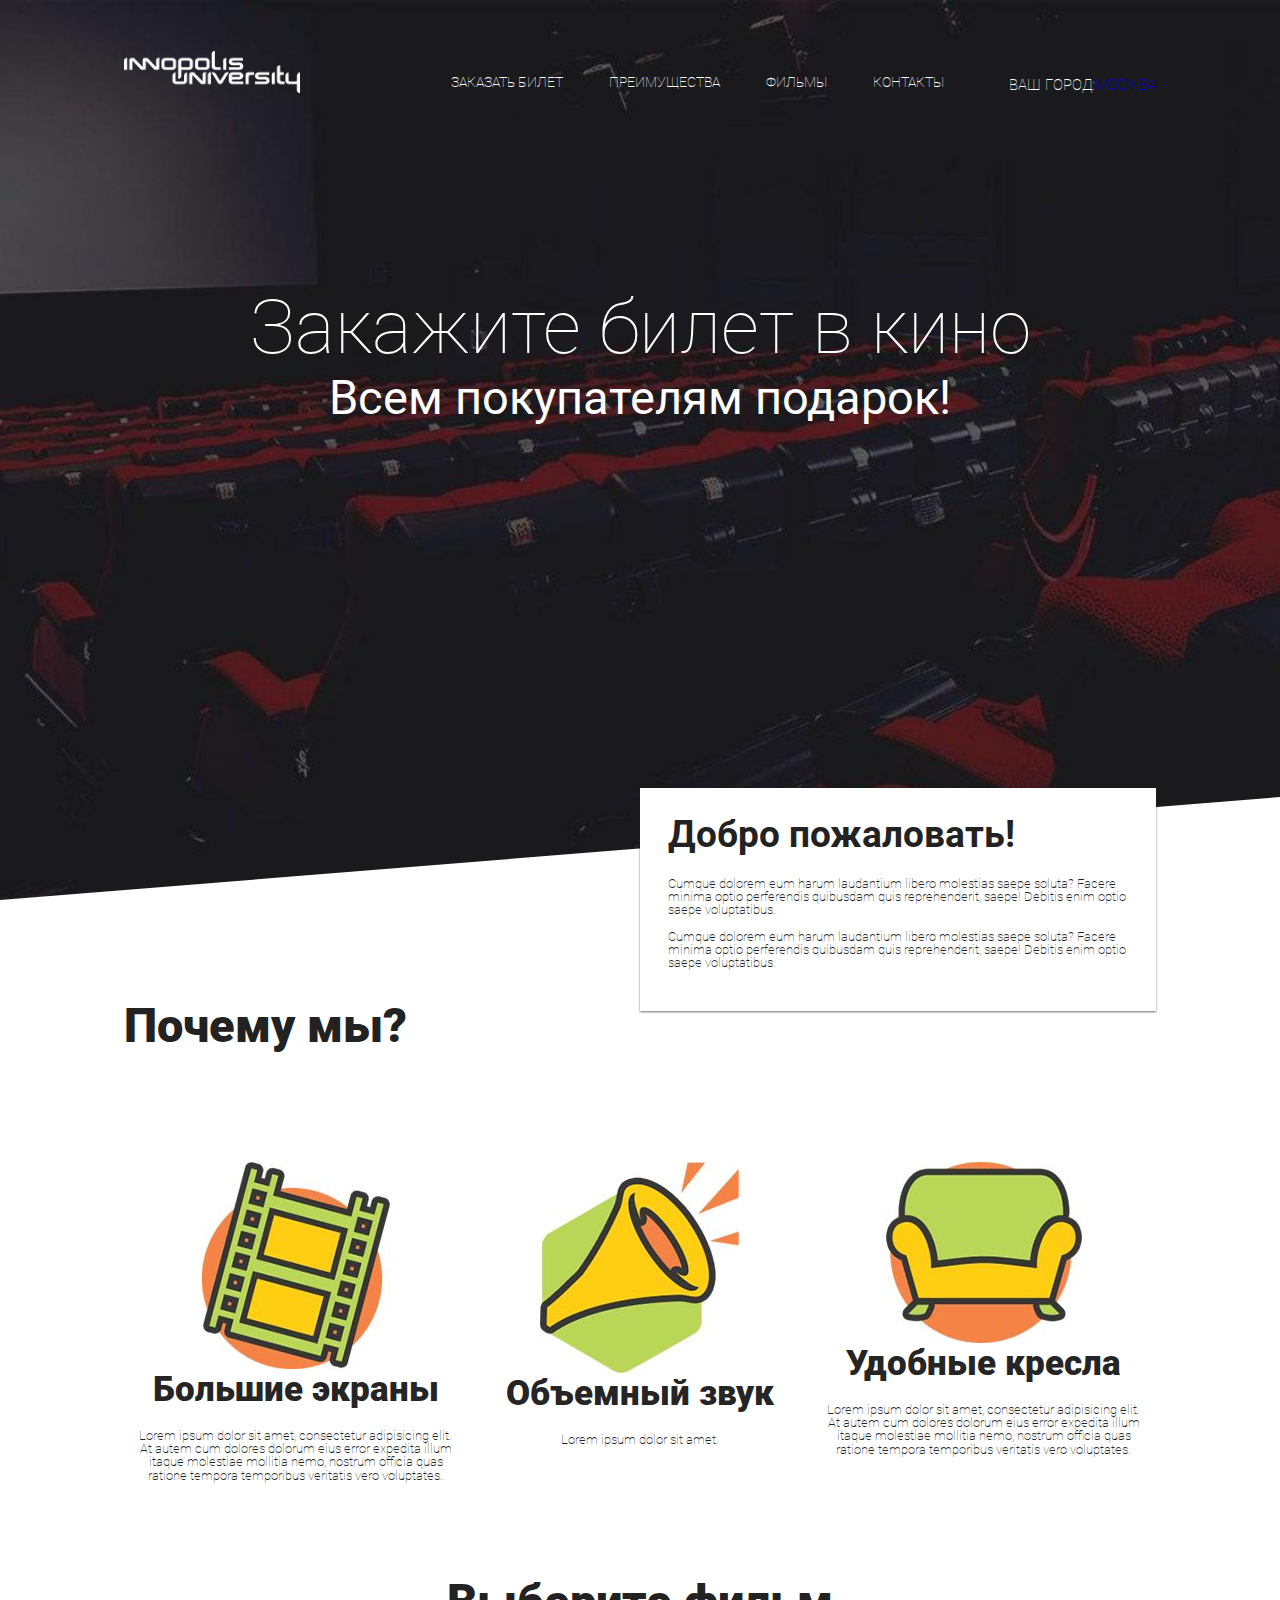
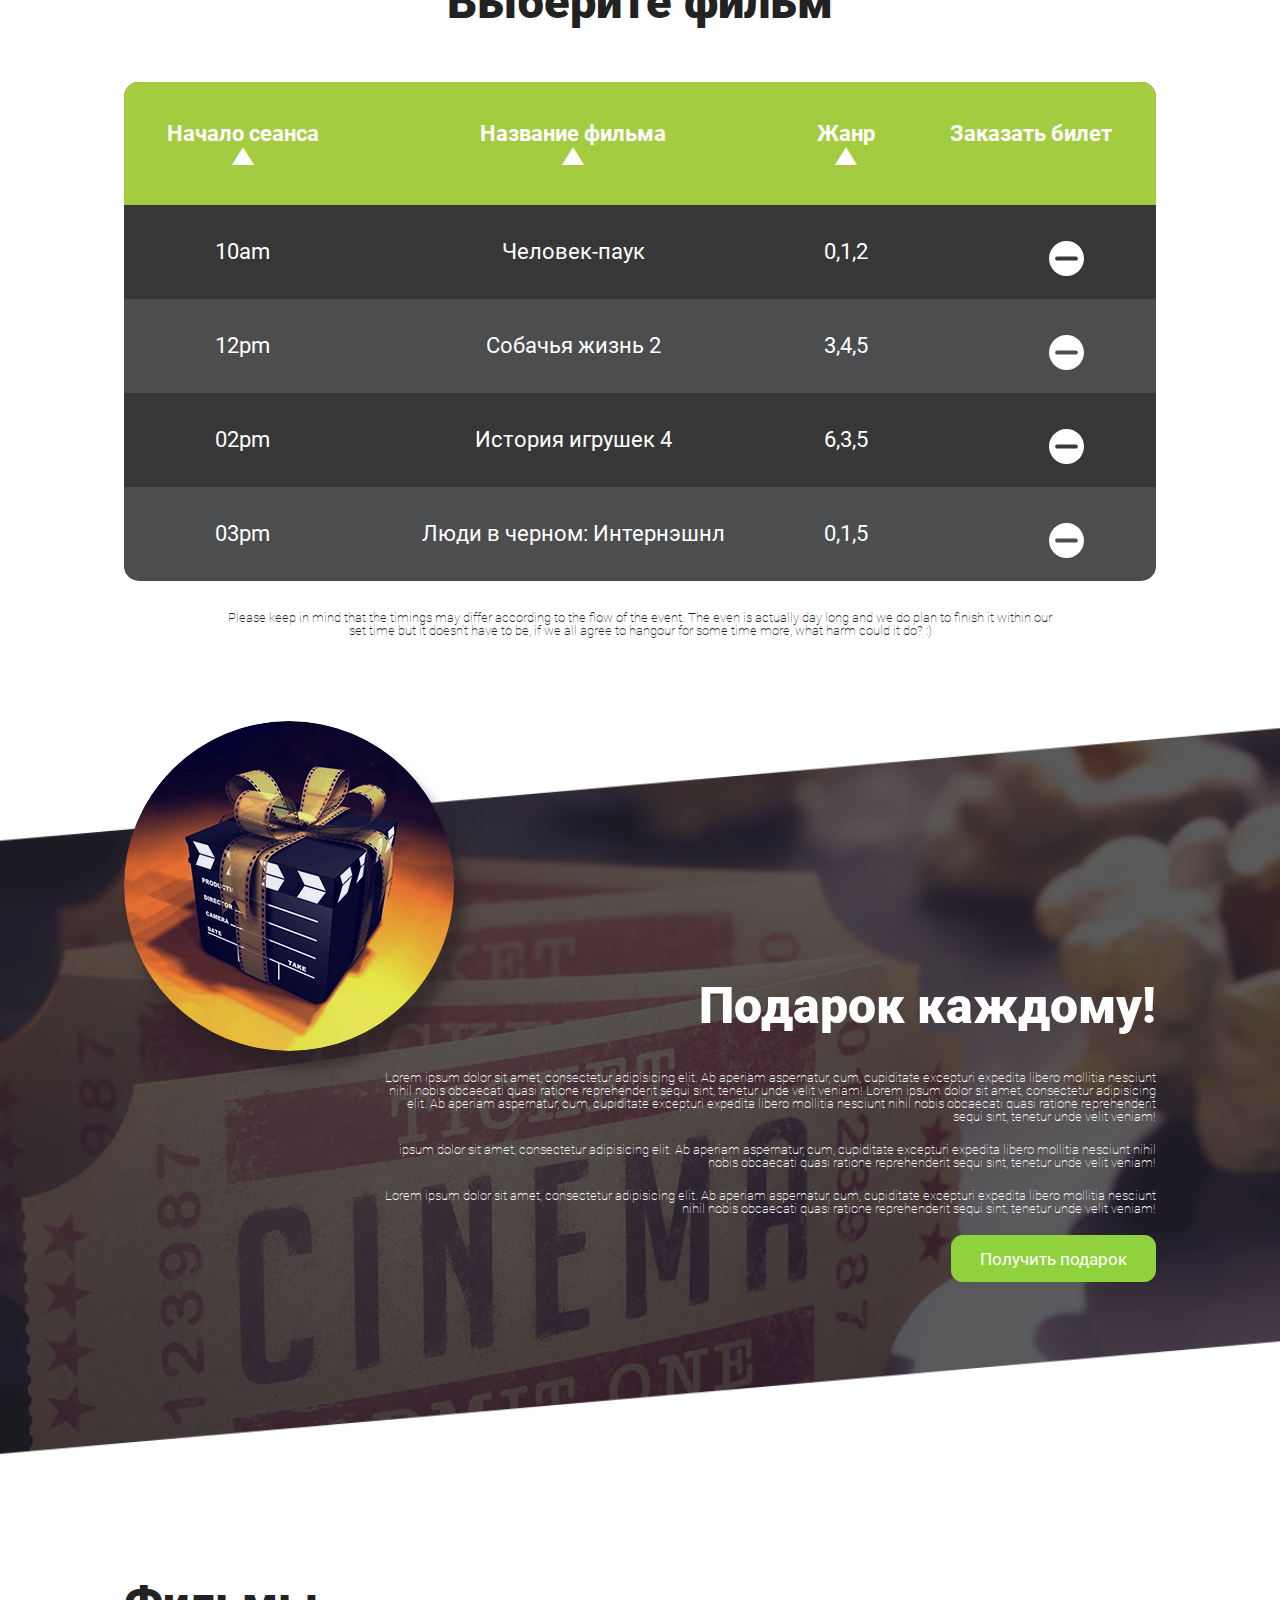
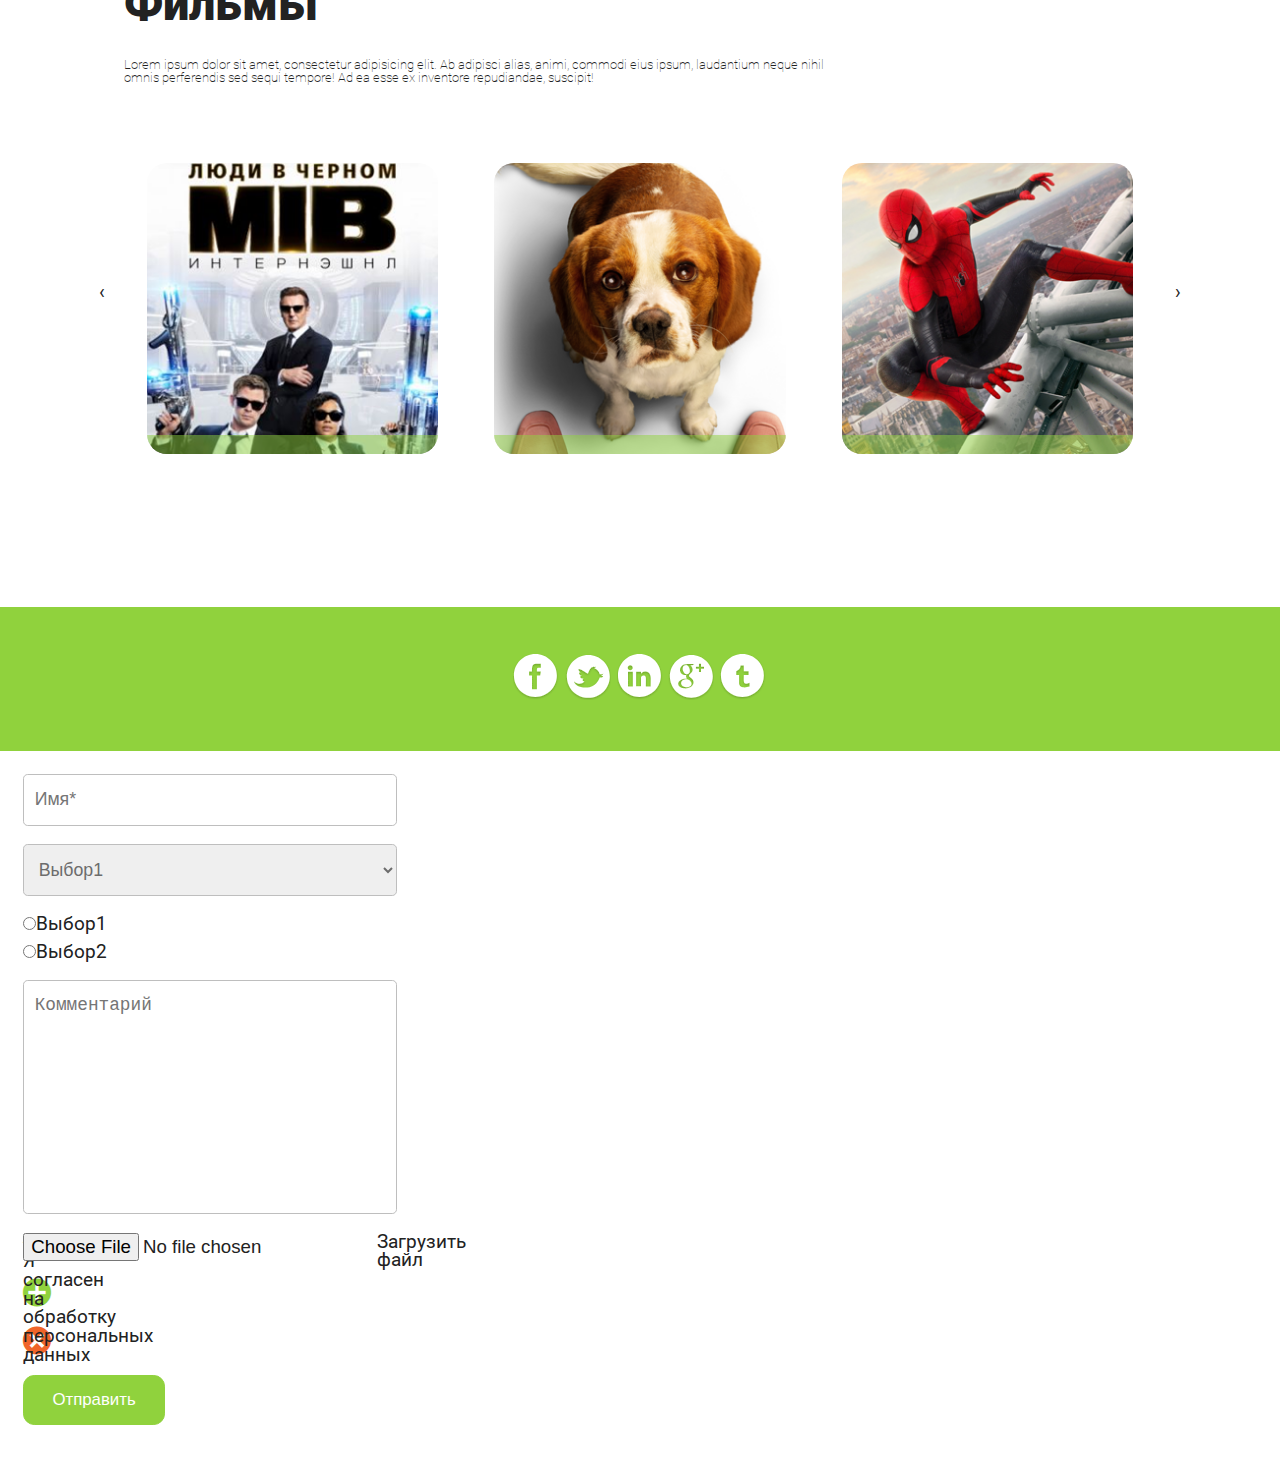
==== index.html @ d8afaeda "верстка 23.09.2020" ====
<!DOCTYPE html>
<html lang="ru">
<head>
    <meta charset="UTF-8">
    <meta name="viewport" content="width=device-width, initial-scale=1.0">
    <meta http-equiv="X-UA-Compatible" content="ie=edge">
    <title>Innopolis cinema</title>
    <link rel="stylesheet" href="css/reset.css">
    <link rel="stylesheet" href="css/main.css">
    <link rel="stylesheet" href="css/icons.css">
    <link rel="stylesheet" href="js/plugins/owl.carousel/css/owl.carousel.min.css">
    <link rel="stylesheet" href="js/plugins/owl.carousel/css/owl.theme.default.min.css">
    <style>
        .owl-carousel .owl-nav.disabled {
            display: block;
        }
     
        .owl-nav button.owl-next{
            position: absolute;
            left: -30px;
            top: 41%;
        }
        .owl-nav button.owl-prev{
            position: absolute;
            right: -30px;
            top: 41%;
        }
    </style>
</head>

<body>    <!-- первый экран-->
<div class="block01">
    <div class="conteiner">
        <header class="block01__header">
            <div class="block01__row">
                    <div class="block01__col1"> 
                        <a href="http://university.innopolis.ru/" target ="_blank"></a> <!-- target ="_blank" открывает гиперссылку в новом окне-->
                        <img src="img/logo.png" alt="cinema innopolis university">        
                    </div>
                    <div class="block01__col2">
                        <nav class="block01__nav text-right">
                            <ul>
                                <li><a href="#">ЗАКАЗАТЬ БИЛЕТ</a></li>
                                <li><a href="#">ПРЕИМУЩЕСТВА </a></li>
                                <li><a href="#">ФИЛЬМЫ</a></li>
                                <li><a href="#">КОНТАКТЫ</a></li>
                            </ul> 
                        </nav>    
                    </div>
                    <div class="block01__col3 text-right">
                     <p class="block01__city">
                      Ваш город:<strong><a href="#">Москва</a></strong>   
                     </p>  
                    </div> 
            </div> 
        </header>     
        <div class="block01_h1__main">
            <h1 class="block01_h1 text-center">Закажите билет в кино</h1>
            <h2 class="block01_h2 text-center">Всем покупателям подарок!</h2>
        </div> 
    </div>
</div> 
<!-- конец первого экрана-->   
<!-- второй экран--> 
<section> 
        <div class="block02">
            <div class="conteiner">
                    <div class="block02__inner">
                    <div class="block02__info">
                    <p class="block02__text1"> Добро пожаловать!</p>
                    <p class="simple-text block02__text2">Cumque dolorem eum harum laudantium libero molestias saepe soluta? Facere minima optio perferendis quibusdam quis reprehenderit, saepe! Debitis enim optio saepe voluptatibus. </p>
                    <p class="simple-text block02__text2">Cumque dolorem eum harum laudantium libero molestias saepe soluta? Facere minima optio perferendis quibusdam quis reprehenderit, saepe! Debitis enim optio saepe voluptatibus. </p>
                    </div>
                </div>
            </div>
        </div>
</section>
<!-- третий экран-->
<section>
    <div class="conteiner">
        <h2 class="header block02__header">
        Почему мы?     
        </h2>
        <div class="block02__pluses text-center">
            <div class="block02__plus">
                    <div class="block02__image-wrap">
                        <img src="img/b2_icon_1.jpg" alt="icon_1">
                    </div>
                    <p class="block02__text3">
                    Большие экраны 
                    </p>
                    <p class="simple-text"> 
                    Lorem ipsum dolor sit amet, consectetur adipisicing elit. At autem cum dolores dolorum eius error expedita illum itaque molestiae mollitia nemo, nostrum officia quas ratione tempora temporibus veritatis vero voluptates.
                    </p> 
                </div>
                <div class="block02__plus">
                    <div class="block02__image-wrap">
                        <img src="img/b2_icon_2.jpg" alt="icon_2">     
                    </div>
                    <p class="block02__text3">
                        Объемный звук
                    </p>
                    <p class="simple-text"> 
                        Lorem ipsum dolor sit amet.
                    </p>
                </div>
                <div class="block02__plus">
                    <div class="block02__image-wrap">
                        <img src="img/b2_icon_3.jpg" alt="icon_3">     
                    </div>
                    <p class="block02__text3">
                        Удобные кресла
                    </p>
                    <p class="simple-text"> 
                        Lorem ipsum dolor sit amet, consectetur adipisicing elit. At autem cum dolores dolorum eius error expedita illum itaque molestiae mollitia nemo, nostrum officia quas ratione tempora temporibus veritatis vero voluptates.
                    </p>
                </div>
   </div>
   <div class="clear"></div>  
</div>
</section> 
<!-- конец второго экрана-->
<!-- начало экрана с таблицей-->
<section>
<div class="block03">
    <div class="conteiner">
        <div class="movie-list"> 
        <h2 class="header block03__header text-center">Выберите фильм</h2>
            <table class="block03__table">
            <thead>
                <tr> <!-- строка-->
                    <th><a href="#"> <!-- ячейка-->Начало сеанса <i class="icon icon-up"></i></a></th>
                    <th><a href="#">Название фильма <i class="icon icon-up"></i></a></th>
                    <th><a href="#">Жанр<i class="icon icon-up"></i></a></th>
                    <th><a href="#"> Заказать билет</a></th>
                </tr>
            </thead>    
    <tbody>
                <tr>
                    <td id="film_start_1"></td>
                    <td id="film_staff_1"></td>
                    <td id="film_genre_1"></td>
                    <td><label><input type="checkbox" class="clock03__checkbox1"><span></span></label> 
                    </td>
                </tr>
                <tr>
                    <td id="film_start_2"></td>
                    <td id="film_staff_2"></td>
                    <td id="film_genre_2"></td>
                    <td><label><input type="checkbox" class="clock03__checkbox2"><span></span></label>
                </tr>
                <tr>
                    <td id="film_start_3"></td>
                    <td id="film_staff_3"></td>
                    <td id="film_genre_3"></td>
                    <td><label><input type="checkbox" class="clock03__checkbox3"><span></span></label>
                </tr>
                <tr>
                    <td id="film_start_4"></td>
                    <td id="film_staff_4"></td>
                    <td id="film_genre_4"></td>
                    <td><label><input type="checkbox" class="clock03__checkbox4"><span></span></label>
                </tr>
                </tbody>
            </table>
        </div>
    </div>
    <div>
        <p class="simple-text text-center block03__text">
            Please keep in mind that the timings may differ according to the flow of the event. The even is actually day long and we do plan to finish it within our set time but it doesn’t have to be, if we all agree to hangour for some time more, what harm could it do? :)
        </p>
    </div>
</div>
</section>

<section>
    <div class="block04">
        <div class="conteiner">
            <div class="block04__inner">
                <div class="block04__logo">
                    <img src="img/logo_2.png" alt="">
                </div>
                <div class="block04__text-wrap text-right">
                    <h3>Подарок каждому!</h3>     
                    <p class="simple-text block04__text1"> Lorem ipsum dolor sit amet, consectetur adipisicing elit. Ab aperiam aspernatur, cum, cupiditate excepturi expedita libero mollitia nesciunt nihil nobis obcaecati quasi ratione reprehenderit sequi sint, tenetur unde velit veniam! Lorem ipsum dolor sit amet, consectetur adipisicing elit. Ab aperiam aspernatur, cum, cupiditate excepturi expedita libero mollitia nesciunt nihil nobis obcaecati quasi ratione reprehenderit sequi sint, tenetur unde velit veniam!</p>
                    <p class="simple-text block04__text1"> ipsum dolor sit amet, consectetur adipisicing elit. Ab aperiam aspernatur, cum, cupiditate excepturi expedita libero mollitia nesciunt nihil nobis obcaecati quasi ratione reprehenderit sequi sint, tenetur unde velit veniam!</p>
                    <P class="simple-text block04__text1">Lorem ipsum dolor sit amet, consectetur adipisicing elit. Ab aperiam aspernatur, cum, cupiditate excepturi expedita libero mollitia nesciunt nihil nobis obcaecati quasi ratione reprehenderit sequi sint, tenetur unde velit veniam!</P>
                    <p id="popup-open" class="button_1">
                    <a href="#">Получить подарок</a>
                    </p>
                </div>
            </div>
        </div>
    </div>
</section>


<section>
    <div class="block05">
        <div class="conteiner">
            <p class="header block05__header">Фильмы</p>
            <p class="simple-text block05__text1">
                Lorem ipsum dolor sit amet, consectetur adipisicing elit. Ab adipisci alias, animi, commodi eius ipsum, laudantium neque nihil omnis perferendis sed sequi tempore! Ad ea esse ex inventore repudiandae, suscipit!
            </p>
            <div class="block05__inner owl-carousel owl-theme">
                
                    <div class="block05__movie1 item">
                        <div class="block05__relative">
                            <div class="block05__bg">
                                <img src="/img/spiderman.png" alt="">
                            </div>
                            <div class="block05__descr">
                                <div class="block05__text2">Человек-паук</div>
                                <div class=block05__sep></div>
                                <div class="block05__text3">Lorem ipsum dolor sit amet, consectetur</div>
                                <div class="block05__linls">
                                    <a href="#" target="_blank">
                                        <i class="icon icon-twitter" title="twitter"></i>
                                    </a>
                                    <a href="#" target="_blank">
                                        <i class="icon icon-facebook" title="facebook"></i>
                                    </a>
                            </div>
                           </div>
                        </div>
                    </div>
                    <div class="block05__movie1 item">
                        <div class="block05__relative">
                            <div class="block05__bg">
                                <img src="/img/mov2.png" alt="">
                            </div>
                            <div class="block05__descr">
                                <div class="block05__text2">Фильм 2</div>
                                <div class=block05__sep></div>
                                <div class="block05__text3">Lorem ipsum dolor sit amet, consectetur</div>
                                <div class="block05__linls">
                                    <a href="#" target="_blank">
                                        <i class="icon icon-twitter" title="twitter"></i>
                                    </a>
                                    <a href="#" target="_blank">
                                        <i class="icon icon-facebook" title="facebook"></i>
                                    </a>
                            </div>
                            </div>
                        </div>
                    </div>
                    <div class="block05__movie1 item">
                        <div class="block05__relative">
                            <div class="block05__bg">
                                <img src="/img/mov3.png" alt="">
                            </div>
                            <div class="block05__descr">
                                <div class="block05__text2">Фильм 3</div>
                                <div class=block05__sep></div>
                                <div class="block05__text3">Lorem ipsum dolor sit amet, consectetur</div>
                                <div class="block05__linls">
                                    <a href="#" target="_blank">
                                        <i class="icon icon-twitter" title="twitter"></i>
                                    </a>
                                    <a href="#" target="_blank">
                                        <i class="icon icon-facebook" title="facebook"></i>
                                    </a>
                                </div>
                            </div>
                        </div>
                    </div>
            </div>
        </div>
    </div>
</section>

<section>
    <div class="block06">
<img src="https://via.placeholder.com/1920x450?text=Map-1920x450" alt>
    </div>
</section>

    <footer class="block07">
        <div class="container">
<div class="block07__inner text-center">
    <a href="#" target="_blank">
        <svg xmlns="http://www.w3.org/2000/svg" xmlns:xlink="http://www.w3.org/1999/xlink" viewBox="0 0 49 49">
            <defs>
                <filter filterUnits="userSpaceOnUse" id="Filter_0" x="0px" y="0px" width="48px" height="48px">
                    <feOffset in="SourceAlpha" dx="0" dy="1"/>
                    <feGaussianBlur result="blurOut" stdDeviation="1"/>
                    <feFlood flood-color="rgb(0, 0, 0)" result="floodOut"/>
                    <feComposite operator="atop" in="floodOut" in2="blurOut"/>
                    <feComponentTransfer>
                        <feFuncA type="linear" slope="0.25"/>
                    </feComponentTransfer>
                    <feMerge>
                        <feMergeNode/>
                        <feMergeNode in="SourceGraphic"/>
                    </feMerge>
                </filter>

            </defs>
            <g filter="url(#Filter_0)">
                <path fill-rule="evenodd" fill="rgb(255, 255, 255)"
                      d="M23.500,45.000 C11.073,45.000 1.000,34.926 1.000,22.500 C1.000,10.074 11.073,-0.000 23.500,-0.000 C35.926,-0.000 46.000,10.074 46.000,22.500 C46.000,34.926 35.926,45.000 23.500,45.000 ZM24.044,10.170 C18.962,10.170 20.120,16.199 19.951,18.397 C19.951,18.414 16.844,18.397 16.844,18.397 L16.844,22.488 L19.942,22.488 L19.942,36.884 L25.089,36.884 L25.078,22.488 L28.526,22.488 L29.202,18.375 L25.089,18.420 C25.089,15.500 24.863,14.312 26.570,14.312 C26.723,14.312 29.219,14.307 29.219,14.307 L29.224,10.170 L24.044,10.170 Z"/>
            </g>
        </svg>
    </a>
    <a href="#" target="_blank">
        <svg xmlns="http://www.w3.org/2000/svg" xmlns:xlink="http://www.w3.org/1999/xlink" viewBox="0 0 49 49">
            <defs>
                <filter filterUnits="userSpaceOnUse" id="Filter_1" x="0px" y="0px" width="49px" height="49px">
                    <feOffset in="SourceAlpha" dx="0" dy="1"/>
                    <feGaussianBlur result="blurOut" stdDeviation="1"/>
                    <feFlood flood-color="rgb(0, 0, 0)" result="floodOut"/>
                    <feComposite operator="atop" in="floodOut" in2="blurOut"/>
                    <feComponentTransfer>
                        <feFuncA type="linear" slope="0.25"/>
                    </feComponentTransfer>
                    <feMerge>
                        <feMergeNode/>
                        <feMergeNode in="SourceGraphic"/>
                    </feMerge>
                </filter>

            </defs>
            <g filter="url(#Filter_0)">
                <path fill-rule="evenodd" fill="rgb(255, 255, 255)"
                      d="M24.475,45.975 C12.049,45.975 1.975,35.901 1.975,23.475 C1.975,11.048 12.049,0.975 24.475,0.975 C36.901,0.975 46.975,11.048 46.975,23.475 C46.975,35.901 36.901,45.975 24.475,45.975 ZM36.437,21.250 C34.699,15.199 30.523,15.199 30.523,15.199 C30.523,15.199 32.296,14.194 32.244,13.580 C31.699,13.188 30.605,13.972 30.513,13.972 C30.789,13.778 30.625,13.226 30.267,13.018 C29.739,13.069 29.279,14.041 29.279,14.041 C29.279,14.041 29.020,13.563 28.785,13.563 C25.990,14.330 24.021,20.781 24.030,20.790 C14.903,14.629 14.298,15.813 14.298,15.830 C13.582,17.432 16.360,19.460 16.360,19.460 L15.566,19.484 C15.566,19.484 14.399,19.445 14.654,20.280 C14.914,21.344 16.298,22.448 16.309,22.460 C16.991,22.784 17.843,22.477 17.843,22.477 C17.843,22.477 16.940,22.948 16.368,23.306 C15.426,23.914 16.103,24.454 16.205,24.556 C17.432,25.868 19.360,25.783 19.360,25.783 C19.360,25.783 18.464,26.857 18.457,27.266 C18.457,27.931 19.053,28.340 19.104,28.391 C19.637,28.756 20.427,28.800 20.434,28.800 C15.495,34.032 9.543,28.769 9.543,28.749 C10.208,32.583 15.849,36.282 25.768,34.850 C33.812,33.572 36.386,24.761 36.386,24.761 C36.386,24.761 39.709,24.948 40.084,22.971 C39.045,23.159 37.545,22.852 37.545,22.852 C37.545,22.852 40.101,21.744 40.221,20.415 C38.721,21.573 36.488,21.250 36.437,21.250 Z"/>
            </g>
        </svg>
    </a>
    <a href="#" target="_blank">
        <svg xmlns="http://www.w3.org/2000/svg" xmlns:xlink="http://www.w3.org/1999/xlink" viewBox="0 0 49 49">
            <defs>
                <filter filterUnits="userSpaceOnUse" id="Filter_2" x="0px" y="0px" width="49px" height="49px">
                    <feOffset in="SourceAlpha" dx="0" dy="1"/>
                    <feGaussianBlur result="blurOut" stdDeviation="1"/>
                    <feFlood flood-color="rgb(0, 0, 0)" result="floodOut"/>
                    <feComposite operator="atop" in="floodOut" in2="blurOut"/>
                    <feComponentTransfer>
                        <feFuncA type="linear" slope="0.25"/>
                    </feComponentTransfer>
                    <feMerge>
                        <feMergeNode/>
                        <feMergeNode in="SourceGraphic"/>
                    </feMerge>
                </filter>

            </defs>
            <g filter="url(#Filter_0)">
                <path fill-rule="evenodd" fill="rgb(255, 255, 255)"
                      d="M23.535,45.071 C11.109,45.071 1.035,34.997 1.035,22.571 C1.035,10.145 11.109,0.071 23.535,0.071 C35.962,0.071 46.035,10.145 46.035,22.571 C46.035,34.997 35.962,45.071 23.535,45.071 ZM13.873,11.722 C12.424,11.722 11.250,12.896 11.250,14.345 C11.250,15.794 12.424,16.969 13.873,16.969 C15.322,16.969 16.496,15.794 16.496,14.345 C16.496,12.896 15.322,11.722 13.873,11.722 ZM16.653,18.624 L11.562,18.624 L11.562,33.990 L16.653,33.990 L16.653,18.624 ZM29.734,18.249 C26.611,18.281 25.666,20.076 25.182,20.810 L25.182,18.530 L20.026,18.530 L20.026,33.927 L25.179,33.927 L25.179,25.745 C25.179,25.745 24.810,22.590 27.958,22.590 C30.292,22.590 30.332,25.110 30.308,25.452 C30.306,25.291 30.304,25.271 30.301,25.464 C30.301,25.508 30.305,25.499 30.308,25.452 C30.319,26.501 30.301,33.959 30.301,33.959 L35.360,33.974 C35.360,33.974 35.423,25.948 35.423,25.916 C35.423,24.464 35.449,18.249 29.734,18.249 Z"/>
            </g>
        </svg>
    </a>
    <a href="#" target="_blank">
        <svg xmlns="http://www.w3.org/2000/svg" xmlns:xlink="http://www.w3.org/1999/xlink" viewBox="0 0 49 49">
            <defs>
                <filter filterUnits="userSpaceOnUse" id="Filter_3" x="0px" y="0px" width="49px" height="49px">
                    <feOffset in="SourceAlpha" dx="0" dy="1"/>
                    <feGaussianBlur result="blurOut" stdDeviation="1"/>
                    <feFlood flood-color="rgb(0, 0, 0)" result="floodOut"/>
                    <feComposite operator="atop" in="floodOut" in2="blurOut"/>
                    <feComponentTransfer>
                        <feFuncA type="linear" slope="0.25"/>
                    </feComponentTransfer>
                    <feMerge>
                        <feMergeNode/>
                        <feMergeNode in="SourceGraphic"/>
                    </feMerge>
                </filter>

            </defs>
            <g filter="url(#Filter_0)">
                <path fill-rule="evenodd" fill="rgb(255, 255, 255)"
                      d="M24.475,45.950 C12.049,45.950 1.975,35.876 1.975,23.450 C1.975,11.023 12.049,0.950 24.475,0.950 C36.901,0.950 46.975,11.023 46.975,23.450 C46.975,35.876 36.901,45.950 24.475,45.950 ZM20.724,10.471 C17.281,10.471 15.706,11.388 14.660,12.283 C13.748,13.194 12.533,14.555 12.567,16.800 C12.567,18.741 14.001,22.105 18.103,22.122 C18.373,22.105 18.536,22.116 19.177,22.066 C18.958,22.571 18.862,22.887 18.845,23.359 C18.845,24.220 19.155,24.822 19.847,25.632 C17.872,25.835 15.343,25.941 13.433,27.207 C10.339,29.098 10.665,31.365 10.665,31.331 C10.902,36.310 18.108,36.208 18.086,36.174 C23.869,36.118 26.789,32.936 26.789,29.750 C26.789,28.035 26.104,26.452 24.160,25.048 C23.307,24.272 22.059,23.816 22.064,22.686 C22.064,20.626 25.855,20.183 25.855,16.198 C25.722,13.158 23.672,11.848 23.410,11.679 C23.465,11.679 25.511,11.680 25.511,11.680 L27.683,10.471 C27.683,10.471 20.758,10.471 20.724,10.471 ZM37.758,13.478 L34.586,13.478 L34.586,10.305 L32.470,10.305 L32.470,13.478 L29.297,13.478 L29.297,15.593 L32.470,15.593 L32.470,18.766 L34.586,18.766 L34.586,15.593 L37.758,15.593 L37.758,13.478 ZM19.438,21.209 C16.552,21.049 15.606,16.770 15.606,16.770 C15.606,16.770 14.484,11.716 18.530,11.671 C21.689,11.330 22.771,16.188 22.771,16.188 C22.771,16.188 23.916,21.209 19.438,21.209 ZM24.707,31.123 C24.623,31.258 25.095,34.560 19.694,34.762 C13.889,34.661 13.765,30.982 13.765,30.644 C13.741,26.809 18.910,26.618 20.240,26.577 C21.388,26.723 24.667,28.627 24.707,31.123 Z"/>
            </g>
        </svg>
    </a>
    <a href="#" target="_blank">
        <svg xmlns="http://www.w3.org/2000/svg" xmlns:xlink="http://www.w3.org/1999/xlink" viewBox="0 0 49 49">
            <defs>
                <filter filterUnits="userSpaceOnUse" id="Filter_4" x="0px" y="0px" width="48px" height="48px">
                    <feOffset in="SourceAlpha" dx="0" dy="1"/>
                    <feGaussianBlur result="blurOut" stdDeviation="1"/>
                    <feFlood flood-color="rgb(0, 0, 0)" result="floodOut"/>
                    <feComposite operator="atop" in="floodOut" in2="blurOut"/>
                    <feComponentTransfer>
                        <feFuncA type="linear" slope="0.25"/>
                    </feComponentTransfer>
                    <feMerge>
                        <feMergeNode/>
                        <feMergeNode in="SourceGraphic"/>
                    </feMerge>
                </filter>

            </defs>
            <g filter="url(#Filter_0)">
                <path fill-rule="evenodd" fill="rgb(255, 255, 255)"
                      d="M23.499,45.000 C11.073,45.000 0.999,34.926 0.999,22.499 C0.999,10.073 11.073,-0.001 23.499,-0.001 C35.925,-0.001 45.999,10.073 45.999,22.499 C45.999,34.926 35.925,45.000 23.499,45.000 ZM30.994,30.137 C27.117,31.923 24.988,31.313 24.988,28.260 C24.988,26.670 24.992,21.993 24.992,21.993 L30.000,21.993 L30.000,17.982 L24.987,17.984 L24.987,11.959 C24.987,11.959 22.697,11.958 21.588,11.958 C21.402,14.736 20.468,16.308 17.014,18.005 C17.014,19.134 17.011,21.970 17.011,21.970 L20.000,21.970 C20.000,21.970 20.000,29.655 20.000,30.989 C20.000,33.630 22.408,34.655 24.119,34.905 C26.237,35.214 28.874,34.829 30.994,34.132 C30.994,32.886 30.994,31.757 30.994,30.137 Z"/>
            </g>
        </svg>
    </a>
</div>
</div>

    </footer>

<div id="popup" class="popup hidden">
        <form action="" class="order-form">
            <div id="popup-close" class="close"><i class="icon icon-cross_1" title="cross"><img
                        src="img/close_delete_remove_cross_icon_149504.png" alt="" srcset=""></div>
            <div>
                <div>
                    <div class="popup__input_wrap">
                        <input type="text" name="firstname" class="popup_input" id="name" placeholder="Имя*"><br>
                        <div class="popup-error-message"></div>
                    </div>
                </div>
                <div class="popup__input_wrap">
                    <input type="email" name="email" placeholder="Email*" class="popup_input" id="email">
                    <br>
                    <div class="popup-error-message"></div>
                </div>

                <div class="popup__input_wrap">
                    <p class="popup_input_text"><input type="checkbox" id="checkbox_1">Я согласен на обработку персональных данных</p>
                </div>
                <div class="popup__input_wrap">
                    <p><input type="submit" value="Отправить" id="submit"></p>
                </div>
            </div>
        </form>
    </div>
<!--формы -->
    <div class="modal">
        <form action="" id="form">
            <div class="modal__form">
                <div class="input-wrap">
                    <input type="text" placeholder="Имя*" id="name" name="name" class="input-text">
                </div>
                <div class="input-wrap">
                    <select name="" id="select" class="input-text input-select">
                        <option value="1">Выбор1</option>
                        <option value="2">Выбор2</option>
                        <option value="3">Выбор3</option>
                    </select>
                </div>
                <div class="input-wrap">
                    <div class="radio-wrap">
                        <input type="radio" id="radio1" placeholder="Имя*" required name="radio1" class="input-radio">
                        <label for="radio1"><span></span>Выбор1</label>
                    </div>
                    <div class="radio-wrap">
                        <input type="radio" id="radio2" placeholder="Имя*" required name="radio1" class="input-radio">
                        <label for="radio2"><span></span>Выбор2</label>
                    </div>
                </div>
                <div class="input-wrap">
                    <textarea placeholder="Комментарий" name="" class="input-text input-textarea"></textarea>
                </div>
                <div class="input-wrap">
                    <input type="checkbox" id="checkbox1" placeholder="Имя*" required name="checkbox1" class="input-checkbox">
                    <label for="checkbox1"><i class="icon icon-check" title="check"></i> Я согласен на обработку персональных данных</label>
                </div>
                <div class="input-wrap">
                    <div class="input-file-wrap">
                        <input type="file" id="file1" class="input-file">
                        <label for="file1">Загрузить файл</label>
                    </div>
                </div>
                <div class="input-wrap">
                    <a href="#" class="input-plus"><i class="icon icon-add-alt" title="add-alt"></i></a>
                </div>
                <div class="input-wrap">
                    <a href="#" class="input-minus"><i class="icon icon-cross-alt" title="cross-alt"></i></a>
                </div>
                <div class="input-wrap">
                    <button class="button1" type="submit" id="submit">Отправить</button>
                </div>
            </div>
        </form>
    </div>
</body>
        <script src="js/jquerry.js"></script>
        <script src="js/plugins/owl.carousel/js/owl.carousel.min.js"></script>
        <script src="js/custom.js"></script>
        <script src="js/button.js"></script>
        <!-- <script src="js/films.js"></script> -->
</html>
---- css/main.css ----
*{
    box-sizing: border-box;
}
body {font-family: 'Roboto', sans-serif;
    margin: 0 auto;
    min-width: 16rem;
    max-width: 96rem;
    -webkit-text-size-adjust: 100%;
    height: 100%;
}

html {
    font-size: 1.46vw;
}


@font-face {
    font-family: 'Roboto';
    src: url('../fonts/Roboto-Regular.ttf') format('truetype');
    font-weight: 400;
}

@font-face {
    font-family: 'Roboto';
    src:url('../fonts/Roboto-Bold.ttf') format('truetype');
    font-weight: 700;
}
@font-face {
    font-family: 'Roboto-Thin';
    src:url('../fonts/Roboto-Thin.ttf') format('truetype');
}

@font-face{
    font-family: 'Roboto';
    src: url('../fonts/Roboto-Black.ttf') format('truetype');
    font-weight: 900;
}
@font-face {
    font-family: 'Roboto';
    src:url('../fonts/Roboto-Medium.ttf') format('truetype');
    font-weight: 500;
}

img {
    max-width: 100%;
}

p {
    display: block;
    margin-block-start: 1em;
    margin-block-end: 1em;
    margin-inline-start: 0px
}
.conteiner {
    max-width: 1060px;
    margin:  0 auto;
    padding: 0 0.75rem;
}
.block01{
    background: url("../img/top_bg.jpg") no-repeat top center / cover;
    min-height: 100vh;
    position: relative;
    overflow: hidden;
}

.block01__header {
    padding: 2rem 0 0;
}

.block01__row {
    overflow: hidden;
    margin: 0 -0.75rem;
}

.block01__row div{
    padding: 0.75rem;
    float: left;
    min-height: 1px;
}

.block01__col1 {
    width: 25%;
}

.block01__col2{
    width: 55%;
}

.block01__col3{
    width: 20%;
}

.block01__col1 img{
    width: 9.4rem;   
}

.block01__nav{
    padding:1.1rem 0 0;
    text-align: right;
}
.block01__nav li {
    display: inline-block;
    color: white;
}
.block01__nav li + li{
    margin-left: 2.2rem;
}
.block01__nav a{
    font-size: 0.75rem;
    color: #ffffff;
    text-transform: uppercase;
    text-decoration: none;
    font-family: 'Roboto-Thin';
    transition: 0.2s;
}

.block01__city {
    font-size: 15px;
    color: #ffffff;
    text-decoration: none;
    text-transform: uppercase;
    font-family: "Roboto-Thin";
    padding: 12px 0 0;
}

.block01__nav a:hover{
color:green;
}

.block01__nav a:active{
    color: #ffffff;
 }
 
.block01_h1__main {
    padding: 9rem 0 5rem;
}
.block01_h1{
    font-size: 4rem;
    line-height: 1em;
    color: #ffffff;
    margin: 0 0 0.5rem;
    font-family: "Roboto-Thin";
}

.block01_h2{
    font-size: 2.5rem;
    line-height: 1em;
    font-weight: 400;
    color: #ffffff;
}

.block01:after {
    content: "";
    position: absolute;
    bottom: 0;
    left: 0;
    border-left: 100vw solid transparent;
    border-bottom: 5.55rem solid #fff;
}

.block02{
    padding: 4rem 0 1.5rem;
}

.block02__inner{
    position: relative;
}

.block02__info {
    position: absolute;
    top: -10rem;
    width: 50%;
    padding: 1.5rem;
    background: #fff;
    box-shadow: 0px 1px 2px 0px rgba(35, 31, 32, 0.65);
    right: 0;   
}

.block02__text1{
    font-size: 2rem;
    font-weight: 700;
    margin: 0 0 1.25rem;
}

.block02__text2 {
    margin: 0 0 0.75rem;
}

.simple-text {
    font-size: 0.7rem;
    font-family: 'Roboto-Thin'; 
}

.block02__header {
    margin: 0 0 6rem;
}

.header {
    font-size: 2.5rem;
    font-weight: 900;
}
.text-center{
    text-align: center;
}

.block02__text3 {
    margin: 0 0 0.75rem;
    font-size: 37px;
    font-family: "Roboto";
    color: rgb(37, 37, 37);
    font-weight: bold;
    line-height: 1.2;
    text-align: center;   
}

.block02__plus{
    float: left;
    width: 33.33%;
    padding: 0 0.75rem;   
}

.clear{
    clear: both;
}

.block02__plusses{
    display: flex;
    justify-content: space-between;
}

.block02__plus {
    flex: 0 1 30%;
}

.block02__image-wrap{
    height: 10,5rem;
    position: relative;
}

.block02__image-wrap img{
max-width: 100%;
max-height: 100%;
}

.block02__text3{
    margin: 0 0 1rem;
    font-size: 35px;
    font-weight: 900;
}

.movie-list__header {
    color: #252525;
    font-size: 50px;
    text-align: center;
    font-weight: 800;
    margin: 90px;
}

.block03 {
    padding: 4.5rem;
}

.block03__header{
    margin: 0 0 3rem;
}

.block03__table{
    width: 100%;
    border-collapse: collapse;
    border-radius: 15px;
    overflow: hidden;
}

.block03__table th {
    color: #ffffff;
    background: #a3cc40;
    font-size: 1.5rem;
    font-weight: 700;
    height: 3.25rem;
    padding: 36px 20px;
}

.block03__table th a{
    font-weight: 700;
    font-size: 22px;
    color: #ffffff;
    text-decoration: none;
}
.block03__table tr {
    color: #ffffff;
    background: #373737;
    font-size: 22px;
    width: 700px;
    height: 65px;
}

.block03__table tr:nth-child(even) {
    background: #4b4d4f;
    text-align: center;
}

.block03__table tr:nth-child(odd) {
    background: #373737;
    text-align: center;
}

.block03__table td {
    font-size: 22px;
    font-family: "Roboto";
    padding: 36px 20px;
}

.block03__text {
    margin: 30px auto 0;
    max-width: 830px;
}

label {
    width: 35px; /* Ширина рисунка */
    height: 35px; /* Высота рисунка */
    position: absolute;
   
   }

input[type="checkbox"] + span {
    position: absolute; /* Абсолютное позиционирование */ 
    top: 0;
    width: 100%; 
    height: 100%;
    background: url(../img/minus.svg) no-repeat; /* Фоновый рисунок */
    cursor: pointer; /* Курсор в виде руки */
   }
   
   input[type="checkbox"] {
        display: none;
    }
    
    input[type="checkbox"]:checked + span {
        background: url(../img/add.svg) no-repeat; /* Фоновый рисунок */
        cursor: pointer; 
    }


   .block04 {
       padding: 260px 0 160px;
       background: url(../img/background_2.png) no-repeat center / cover;
       position: relative;
       overflow: hidden;
   }

   .block04__inner {
       position: relative;
   }

   .block04__logo {
       position: absolute;
       box-shadow:10.5px 18.187px 12px 0px rgba(35, 31, 32, 0.55);
       border-radius: 100%;
       overflow: hidden;
       left: 0;
       top: -260px;
   }

   .block04__text-wrap {
        width: 75%;
        margin-left: auto;
   }

   .text-right {
       text-align: right;
   }

   h3 {
       color: #ffffff;
       margin: 0 0 40px;
       font-size: 50px;
       font-weight: 900;
   }

   .block04__text1 {
       color: #ffffff;
       margin: 0 0 20px;
    }

    .button_1 a{
        display: inline-block;
        background: #90d23d;
        color: #ffffff;
        padding: 0.75rem 1.5rem;
        border-radius: 0.6rem;
        font-size: 0.9rem;
        transition: 0.2s;
        border: 0.1rem solid #90d23d;
        cursor: pointer;
        text-decoration: none;
    }



    .block05 {
        padding: 120px 0;
    }

    .block05__header {
        margin: 0 0 30px;
    }
    .block05__text1{
        margin: 0 0 3rem;
        max-width: 70%;
    }

    .block05__inner{
        display: grid;
        grid-template-columns: 1fr 1fr 1fr;
        grid-gap: 1.9rem;
    }

    .block05__relative {
        position: relative;
        border-radius: 20px;
        overflow: hidden;
    }

    .block05__movie1 {
        padding: 23px;
    }

    .block05__descr {
        position: absolute;
        background-color: rgb(144, 210, 61, .5);
        left: 0;
        right: 0;
        top: 272px;
        bottom: 0;
        padding: 24px;
        transition: 0.5s;
    }

    .block05__relative:hover .block05__descr{
        top: 0;
        transition: .5s;
    }

    .block05__bg img {
        display: block;
    }

    .block05__text2{
        color: #ffffff;
        font-weight: 700;
        font-size: 1.75rem;
        line-height: 1;
        margin-bottom: 0.25rem;
    }

    .block05__sep{
        width: 4.2rem;
        height: 0.3rem;
        background: #fff;
        margin-bottom: 0.5rem;
    }

    .block05__text3 {
        font-size: 0.9rem;
        color: #ffffff;
        font-weight: 400;
    }
    
    .block05__link {
        position: absolute;
        color: #ffffff;
        font-size: 1.75rem;
        bottom: 24px;
        left: 24px;   
    }

    .block05__links a {
        display: inline-block;
        width: 30px;
        height: 30px;
        border-radius: 100%;
        background: #fff;
        color: rgb(144, 210, 61, .5);
        box-shadow: 0px 1px 1px 0px rgba(0, 0, 0, 0.25);
        text-align: center;
    }

    .icon:before {
        font-family: fico;
        font-weight: normal !important;
        font-style: normal !important;
        text-transform: none !important;
        vertical-align: baseline;
        -webkit-font-smoothing: antialiased;
    }

    .icon-twitter:before {
        content: "\f14a";
    }

    .icon-facebook:before {
        content: "\f13a";
    }

    .block05__movie1:hover .block05__descr {
        top: 0;
    }


    .block06 img {
        display: block;
        width: 100%;
    }

    .block07 {
        background:#90d23d;
        padding: 2.5rem 0;
    }

    .block07__inner svg {
        width: 2.5rem;
    }

    a {
        text-decoration: none;
    }

    .modal__form{
        max-width: 22.5rem;
        padding: 1.25rem;
    }

    .input-wrap {
        margin: 0 0 1rem;
    }

    .input-text {
        font-size: .95rem;
        color: #6c6c6c;
        padding: 0.75rem 0.55rem;
        border: 1px solid #bebebe;
        border-radius: 0.25rem;
        width: 100%;
        transition: 0.2s;
    }

    .radio-wrap {
        margin: 0 0 0.5rem;
    }

    .input-textarea {
        height: 12.5rem;
        resize: none;
    }

    .input-file-wrap {
        position: relative;
    }

    .input-plus {
        font-size: 1.5rem;
        color: #90d23d;
    }

    .input-minus {
        font-size: 1.5rem;
        color: #f0652a;
    }

    .button1 {
        display: inline-block;
        background: #90d23d;
        color: #ffffff;
        padding: 0.75rem 1.5rem;
        border-radius: 0.6rem;
        font-size: 0.9rem;
        transition: 0.2s;
        border: 0.1rem solid #90d23d;
        cursor: pointer;
    }    
    
    .popup {
        position: fixed;
        top: 0;
        left: 0;
        width: 100%;
        height: 100%;
        background: rgba(0, 0, 0, .7);
    }

    .hidden {
        display: none;
    }
    
    .close {
        color: #000;
        display: block;
        position: absolute;
        right: 20px;
        cursor: pointer;
    }
    
    .order-form {
        background: rgba(255, 255, 255);
        border-radius: 14px;
        box-shadow: 1px 0px 5px rgb(125, 125, 125);
        width: 320px;
        height: 300px;
        text-align: center;
        padding: 15px;
        border-radius: 10px;
        position: absolute;
        top: 0;
        right: 0;
        bottom: 0;
        left: 0;
        margin: auto;
    }
    
    .popup-error-message {
        color: #cc0033;
        font-size: .9vw;
        line-height: 28px;
    }
    
    .popup-error-message {
        display: none;
    }
    
    .error input {
        background-color: #fce4e4;
        border: 1px solid #cc0033;
        outline: none;
    }
    
    .error .popup-error-message {
        display: block;
    }
    
    .popup_input {
        font-size: .95rem;
        color: #6c6c6c;
        padding: 0.75rem 0.55rem;
        border: 1px solid #bebebe;
        border-radius: 0.25rem;
        width: 100%;
        transition: 0.2s;
    }
    
    .popup__input_wrap {
        margin: 0 3rem 1rem 0;
    }
    
    .popup_input_text {
        font-size: .7rem;
    }
---- css/icons.css ----
/* ICONS
---------------------------------------------------- */

@font-face {
	font-family: "fico";
	src: url("../fonts/fico.eot");
	src: url("../fonts/fico.eot?#iefix") format("embedded-opentype"),
 	     url("../fonts/fico.woff") format("woff"),
	     url("../fonts/fico.ttf") format("truetype"),
	     url("../fonts/fico.svg#fico") format("svg");
	}

.icon {
	display: block;
	}
	.icon:before {
		font-family: fico;
		font-weight: normal !important;
		font-style: normal !important;
		text-transform: none !important;
		vertical-align: baseline;
		-webkit-font-smoothing: antialiased;
		}

.icon-add:before { content: "\f100"; }
.icon-add-alt:before { content: "\f101"; }
.icon-attachment:before { content: "\f105"; }
.icon-bell:before { content: "\f102"; }
.icon-bookmark:before { content: "\f106"; }
.icon-bubble:before { content: "\f107"; }
.icon-calendar:before { content: "\f135"; }
.icon-camera:before { content: "\f10d"; }
.icon-cart:before { content: "\f108"; }
.icon-chart:before { content: "\f109"; }
.icon-check:before { content: "\f10e"; }
.icon-clock:before { content: "\f10f"; }
.icon-cloud:before { content: "\f110"; }
.icon-creditcard:before { content: "\f136"; }
.icon-cross:before { content: "\f111"; }
.icon-cross-alt:before { content: "\f112"; }
.icon-crosshair:before { content: "\f137"; }
.icon-delete:before { content: "\f113"; }
.icon-delete-alt:before { content: "\f114"; }
.icon-denied:before { content: "\f115"; }
.icon-document:before { content: "\f138"; }
.icon-down:before { content: "\f10a"; }
.icon-edit:before { content: "\f116"; }
.icon-error:before { content: "\f117"; }
.icon-exit:before { content: "\f139"; }
.icon-eye:before { content: "\f118"; }
.icon-facebook:before { content: "\f13a"; }
.icon-filter:before { content: "\f119"; }
.icon-flag:before { content: "\f11a"; }
.icon-folder:before { content: "\f13b"; }
.icon-fullscreen:before { content: "\f11b"; }
.icon-gear:before { content: "\f11c"; }
.icon-gift:before { content: "\f13c"; }
.icon-globe:before { content: "\f13d"; }
.icon-grid:before { content: "\f11d"; }
.icon-group:before { content: "\f13e"; }
.icon-heart:before { content: "\f11e"; }
.icon-help:before { content: "\f11f"; }
.icon-home:before { content: "\f120"; }
.icon-info:before { content: "\f121"; }
.icon-join:before { content: "\f13f"; }
.icon-left:before { content: "\f103"; }
.icon-list:before { content: "\f122"; }
.icon-location:before { content: "\f123"; }
.icon-lock:before { content: "\f124"; }
.icon-mail:before { content: "\f125"; }
.icon-move:before { content: "\f126"; }
.icon-music:before { content: "\f127"; }
.icon-navigation:before { content: "\f140"; }
.icon-phone:before { content: "\f141"; }
.icon-play:before { content: "\f128"; }
.icon-power:before { content: "\f129"; }
.icon-print:before { content: "\f142"; }
.icon-refresh:before { content: "\f12a"; }
.icon-reply:before { content: "\f10b"; }
.icon-right:before { content: "\f104"; }
.icon-rss:before { content: "\f12b"; }
.icon-screen:before { content: "\f143"; }
.icon-share:before { content: "\f12c"; }
.icon-share-alt:before { content: "\f144"; }
.icon-sliders:before { content: "\f12d"; }
.icon-smartphone:before { content: "\f145"; }
.icon-speaker:before { content: "\f146"; }
.icon-split:before { content: "\f147"; }
.icon-star:before { content: "\f12e"; }
.icon-tag:before { content: "\f12f"; }
.icon-thumbs-down:before { content: "\f148"; }
.icon-thumbs-up:before { content: "\f149"; }
.icon-trash:before { content: "\f130"; }
.icon-twitter:before { content: "\f14a"; }
.icon-unlock:before { content: "\f14b"; }
.icon-up:before { content: "\f10c"; }
.icon-user:before { content: "\f131"; }
.icon-video:before { content: "\f132"; }
.icon-video-alt:before { content: "\f14c"; }
.icon-warning:before { content: "\f133"; }
.icon-wrench:before { content: "\f14d"; }
.icon-zoom:before { content: "\f134"; }
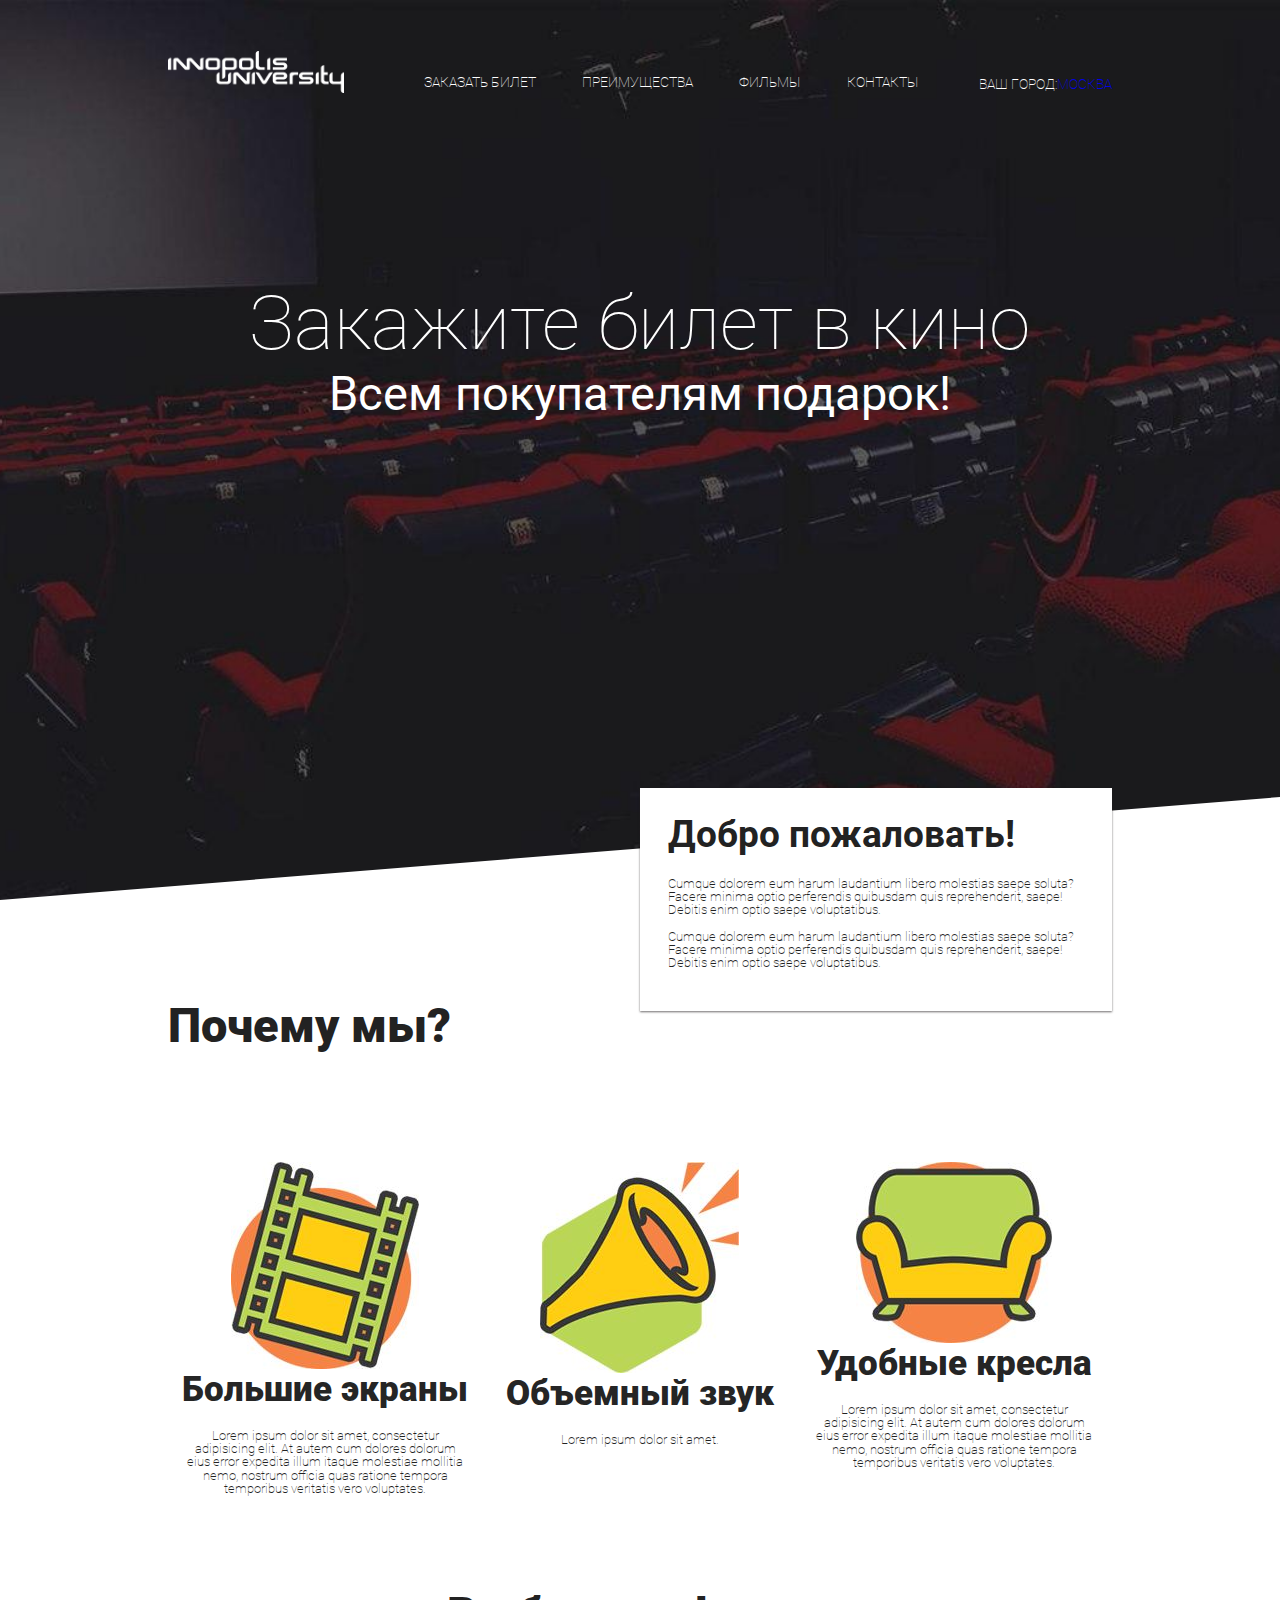
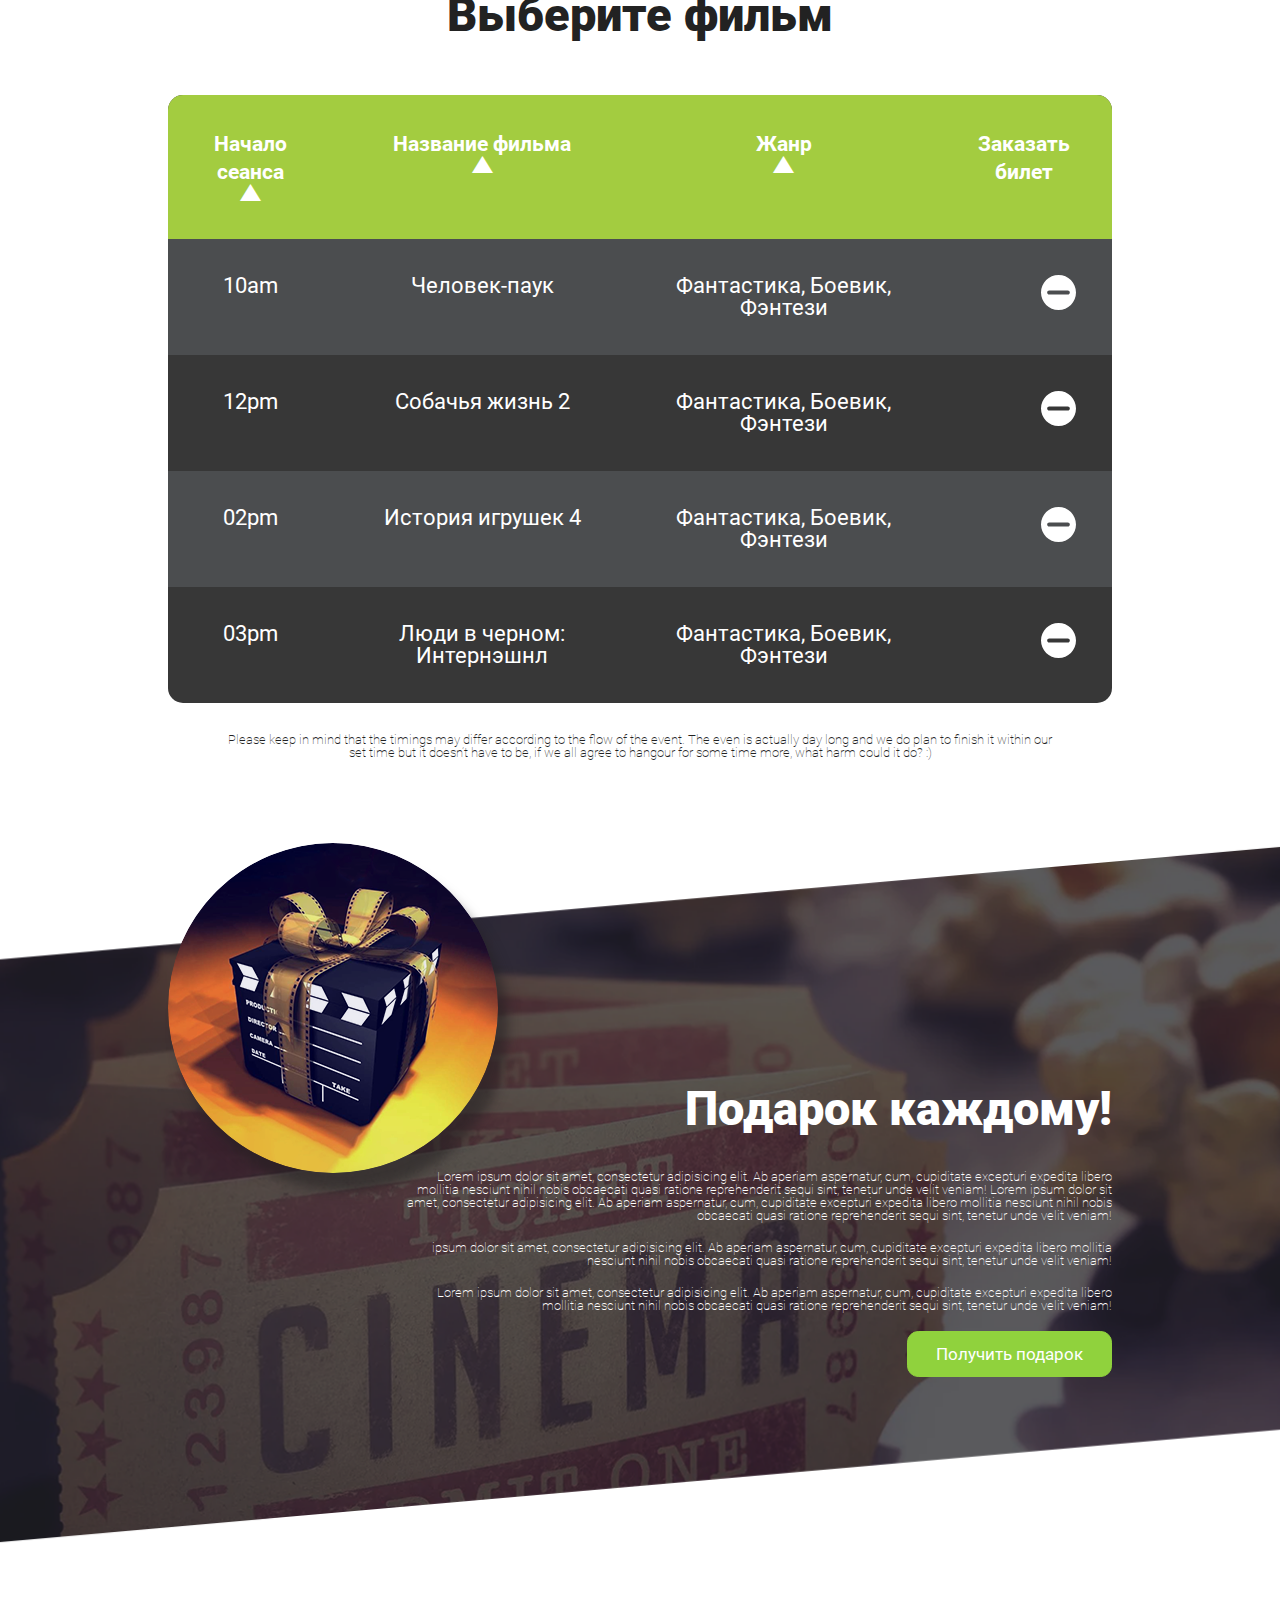
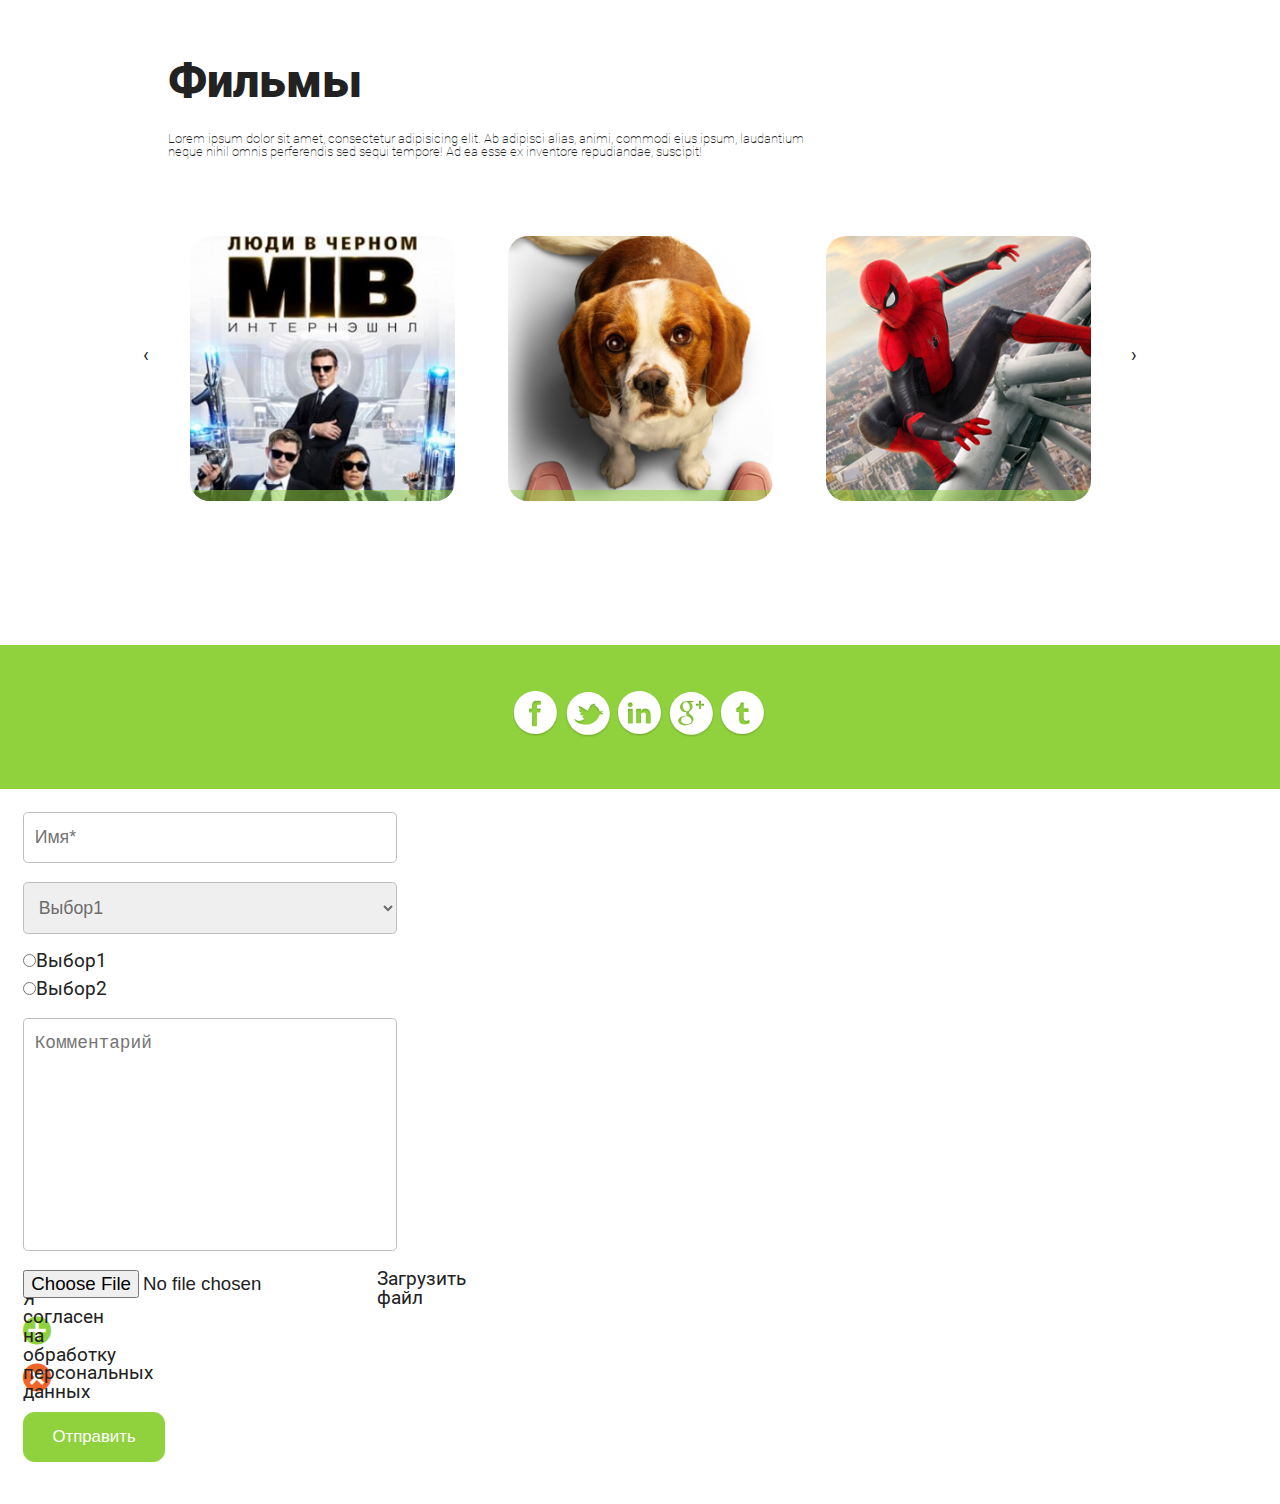
==== commit b2ad357b: "08.10.20" ====
--- a/index.html
+++ b/index.html
@@ -8,6 +8,7 @@
     <link rel="stylesheet" href="css/reset.css">
     <link rel="stylesheet" href="css/main.css">
     <link rel="stylesheet" href="css/icons.css">
+    <link rel="stylesheet" href="css/media.css">
     <link rel="stylesheet" href="js/plugins/owl.carousel/css/owl.carousel.min.css">
     <link rel="stylesheet" href="js/plugins/owl.carousel/css/owl.theme.default.min.css">
     <style>
@@ -136,7 +137,7 @@
                 </tr>
             </thead>    
     <tbody>
-                <tr>
+                <!-- <tr>
                     <td id="film_start_1"></td>
                     <td id="film_staff_1"></td>
                     <td id="film_genre_1"></td>
@@ -160,7 +161,7 @@
                     <td id="film_staff_4"></td>
                     <td id="film_genre_4"></td>
                     <td><label><input type="checkbox" class="clock03__checkbox4"><span></span></label>
-                </tr>
+                </tr> -->
                 </tbody>
             </table>
         </div>
--- a/css/main.css
+++ b/css/main.css
@@ -52,7 +52,7 @@
     margin-inline-start: 0px
 }
 .conteiner {
-    max-width: 1060px;
+    max-width: 52rem;
     margin:  0 auto;
     padding: 0 0.75rem;
 }
@@ -115,12 +115,12 @@
 }
 
 .block01__city {
-    font-size: 15px;
+    font-size: .75rem;
     color: #ffffff;
     text-decoration: none;
     text-transform: uppercase;
     font-family: "Roboto-Thin";
-    padding: 12px 0 0;
+    padding: .6rem 0 0;
 }
 
 .block01__nav a:hover{
@@ -205,7 +205,7 @@
 
 .block02__text3 {
     margin: 0 0 0.75rem;
-    font-size: 37px;
+    font-size: 1.85rem;
     font-family: "Roboto";
     color: rgb(37, 37, 37);
     font-weight: bold;
@@ -250,10 +250,10 @@
 
 .movie-list__header {
     color: #252525;
-    font-size: 50px;
+    font-size: 2.5rem;
     text-align: center;
     font-weight: 800;
-    margin: 90px;
+    margin: 4.5rem;
 }
 
 .block03 {
@@ -277,19 +277,19 @@
     font-size: 1.5rem;
     font-weight: 700;
     height: 3.25rem;
-    padding: 36px 20px;
+    padding: 1.8rem 1rem;
 }
 
 .block03__table th a{
     font-weight: 700;
-    font-size: 22px;
+    font-size: 1.1rem;
     color: #ffffff;
     text-decoration: none;
 }
 .block03__table tr {
     color: #ffffff;
     background: #373737;
-    font-size: 22px;
+    font-size: 1.1rem;
     width: 700px;
     height: 65px;
 }
@@ -342,7 +342,7 @@
 
 
    .block04 {
-       padding: 260px 0 160px;
+       padding: 13rem 0 8rem;
        background: url(../img/background_2.png) no-repeat center / cover;
        position: relative;
        overflow: hidden;
@@ -358,7 +358,7 @@
        border-radius: 100%;
        overflow: hidden;
        left: 0;
-       top: -260px;
+       top: -13rem;
    }
 
    .block04__text-wrap {
@@ -372,14 +372,14 @@
 
    h3 {
        color: #ffffff;
-       margin: 0 0 40px;
-       font-size: 50px;
+       margin: 0 0 2rem;
+       font-size: 2.5rem;
        font-weight: 900;
    }
 
    .block04__text1 {
        color: #ffffff;
-       margin: 0 0 20px;
+       margin: 0 0 1rem;
     }
 
     .button_1 a{
@@ -398,11 +398,11 @@
 
 
     .block05 {
-        padding: 120px 0;
+        padding: 6rem 0;
     }
 
     .block05__header {
-        margin: 0 0 30px;
+        margin: 0 0 1.5rem;
     }
     .block05__text1{
         margin: 0 0 3rem;
@@ -422,7 +422,7 @@
     }
 
     .block05__movie1 {
-        padding: 23px;
+        padding: 1.15rem;
     }
 
     .block05__descr {
@@ -430,7 +430,7 @@
         background-color: rgb(144, 210, 61, .5);
         left: 0;
         right: 0;
-        top: 272px;
+        top: 13.6rem;
         bottom: 0;
         padding: 24px;
         transition: 0.5s;
--- a/css/media.css
+++ b/css/media.css
@@ -0,0 +1,195 @@
+@media screen and (max-width:1200px) {
+    html {
+            font-size: 1.86vw;
+         }
+}
+
+@media screen and (max-width:780px) {
+.home__menu_burger {
+    position: relative;
+    width: 25px;
+    height: 22px;
+}
+.home__menu_burger::before, 
+.home__menu_burger::after,
+.home__menu_burger span {
+    content: '';
+    position: absolute;
+    width: 100%;
+    height: 2px;
+    background:#fff;
+}
+.home__menu_burger span {
+    top:50%;
+    margin-top: -1px;
+}
+.home__menu_burger::after {
+    bottom: 0;
+}
+.home__nav {
+    position: fixed;
+    top: 0;
+    bottom: 0;
+    left: 0;
+    padding: 2rem;
+    text-align:left ;
+    background: rgba(0,0,0,0.9);
+    z-index: 100;
+    text-align:left;
+    transform: translateX(0);
+    translate: 0.2s;
+    overflow: hidden;
+}
+.home__nav_closed {
+    transform: translateY(-100%);
+}
+.home__nav li {
+    display: block;
+}
+.home__logo img {
+    width: 15rem;
+}
+.home__h1 {
+    font-size: 4rem;
+}
+.home__h2 {
+    font-size: 3rem;
+    margin-top: 5rem;
+}
+.home__main {
+    padding: 20rem 0 5rem;
+}
+.home {
+    min-height: 100vh;
+}
+.welcome {
+    overflow: hidden;
+}
+.welcome__header {
+    font-size: 3.5rem;
+    text-align: center;
+    margin-bottom: 0;
+}
+.welcome__text3 {
+    font-size: 2.5rem;
+}
+
+.welcome__pluses {
+    display: flex;
+    flex-direction: column-reverse;
+}
+.welcome__plus {
+    padding: 0 6.75rem;
+    margin-top: 3rem;
+}
+.welcome__text2 {
+    font-size: 2rem;
+}
+.welcome__text4 {
+    font-size: 2rem;
+}
+.welcome__shell {
+    transform: translateX(100%);
+}
+.movie-list__wrap {
+    width: 100%;
+    overflow-x: auto;
+}
+.movie-list__table {
+    min-width: 500px;
+}
+.movie-list {
+    margin-top: 0;
+}
+.movie-list__header {
+    font-size: 3rem;
+}
+.movie-list__table th  {
+    font-size: 2rem;
+}
+
+.movie-list__table td {
+    font-size: 2rem;
+}
+.movie-list__foot {
+    font-size: 1.5rem;
+}
+.present__header {
+    font-size: 3rem;
+}
+.present__img {
+    transform: translateX(100%);
+    overflow: hidden;
+}
+.present__text {
+    width: 100%;
+    margin-left: auto;
+    text-align: center;
+    padding: 1rem 4rem 1rem 3rem;
+}
+.present__button a {
+    font-size: 1.5rem;
+}
+.cimena__tab {
+    display: grid;
+    grid-template-columns: 100%;
+    justify-items: center;
+}
+.test-4 {
+    grid-area: test-4;
+}
+.text5 {
+    font-size: 2rem;
+    text-align: justify;
+}
+.cinema__movie1 {
+    padding: 0 0.5rem 0 0.5rem;
+}
+.cinema__text {
+    font-size: 2rem;
+    margin: 0px 1rem 3rem 8rem;
+    text-align: justify;
+}
+.cinema__text2 {
+    font-size: 1.5rem;
+}
+.cinema__header {
+    text-align: center;
+}
+.cinema__relative {
+    
+    height: 20rem;
+    width: 20rem;
+}
+.cinema__img_resina {
+    height: 20rem;
+    width: 20rem;
+}
+.cinema__text1 {
+    font-size: 2.5rem;
+}
+.cinema__text2 {
+    font-size: 1.5rem;
+}
+.active-traffic__icons svg {
+    width: 3rem;
+    height: 3rem;
+}
+.active-traffic__text {
+    font-size: 1.5rem;
+}
+.popup_input{
+    font-size: 2rem;
+    
+}
+.popup__input_wrap {
+margin: 1rem 5rem 1rem 0;
+}
+.popup_input_text {
+    font-size: 1.7rem;
+}
+.popup-error-message {
+    font-size: 1.7rem;
+}
+
+}
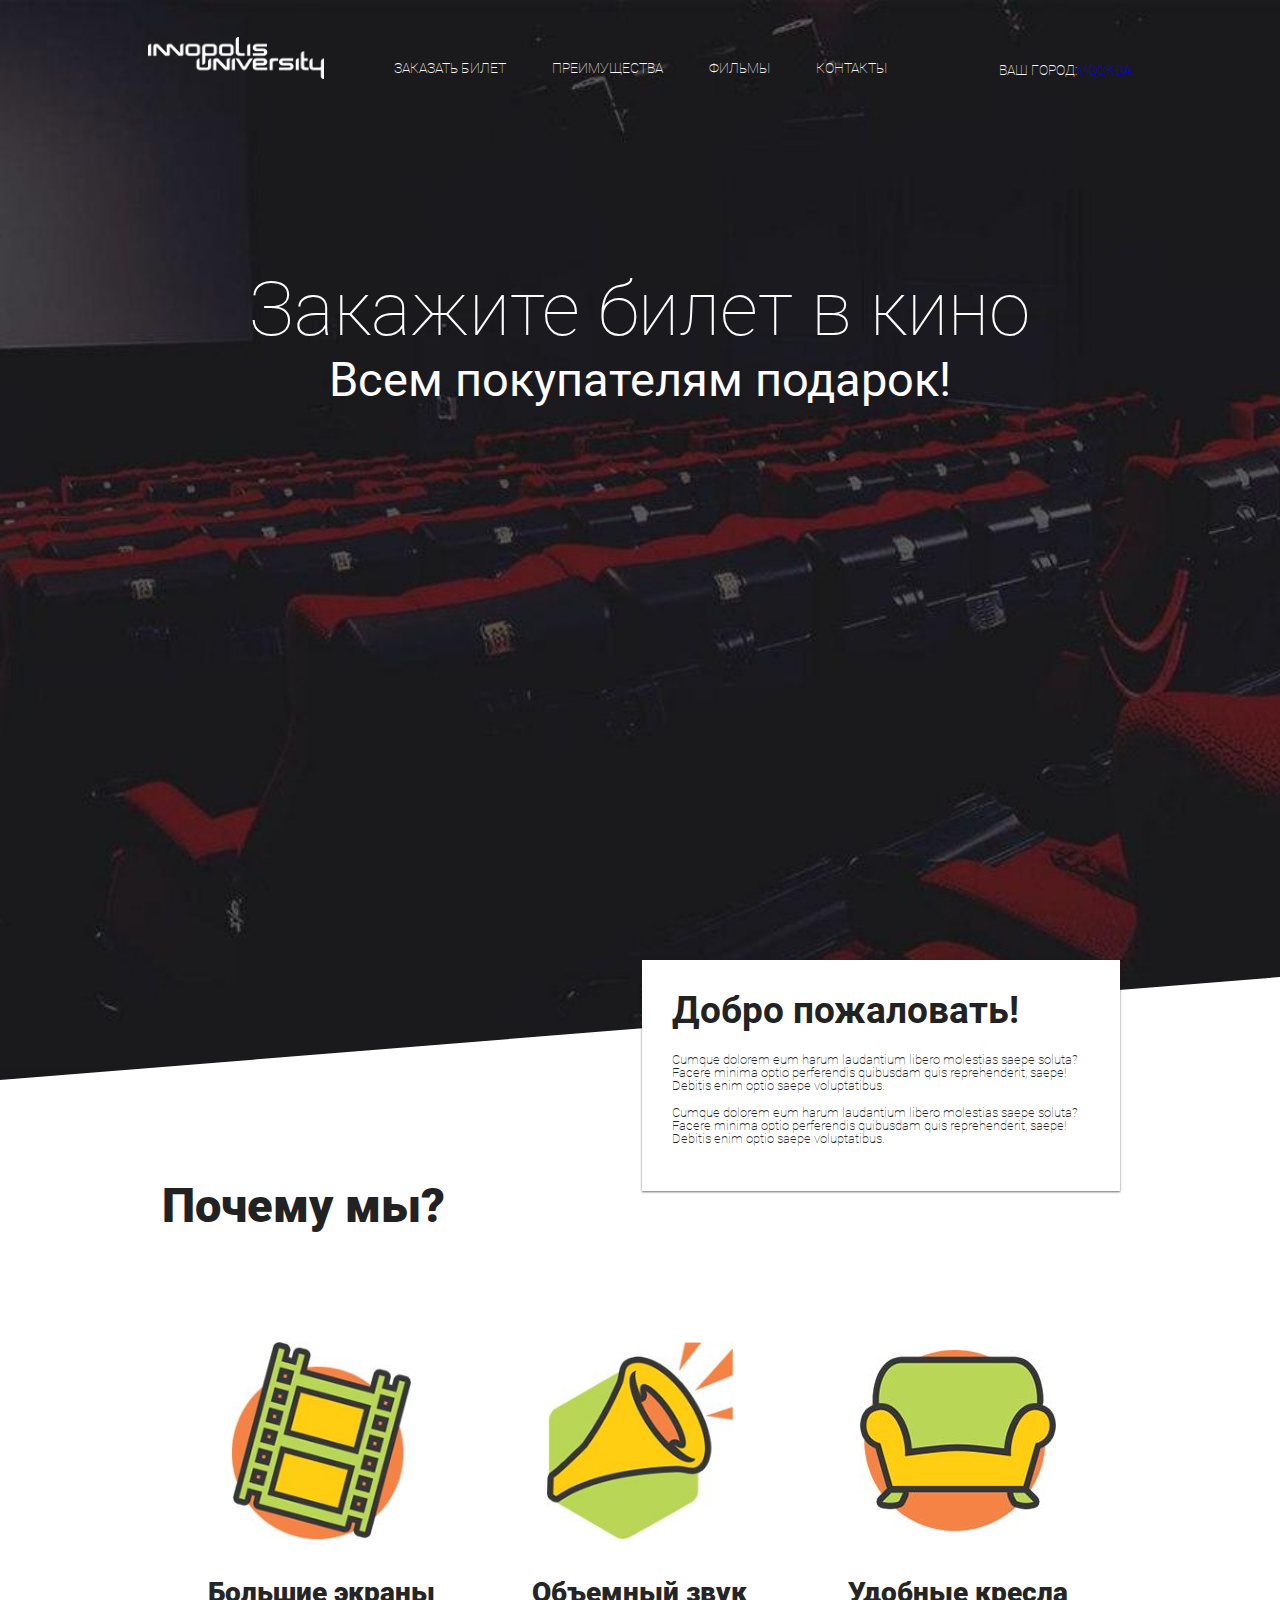
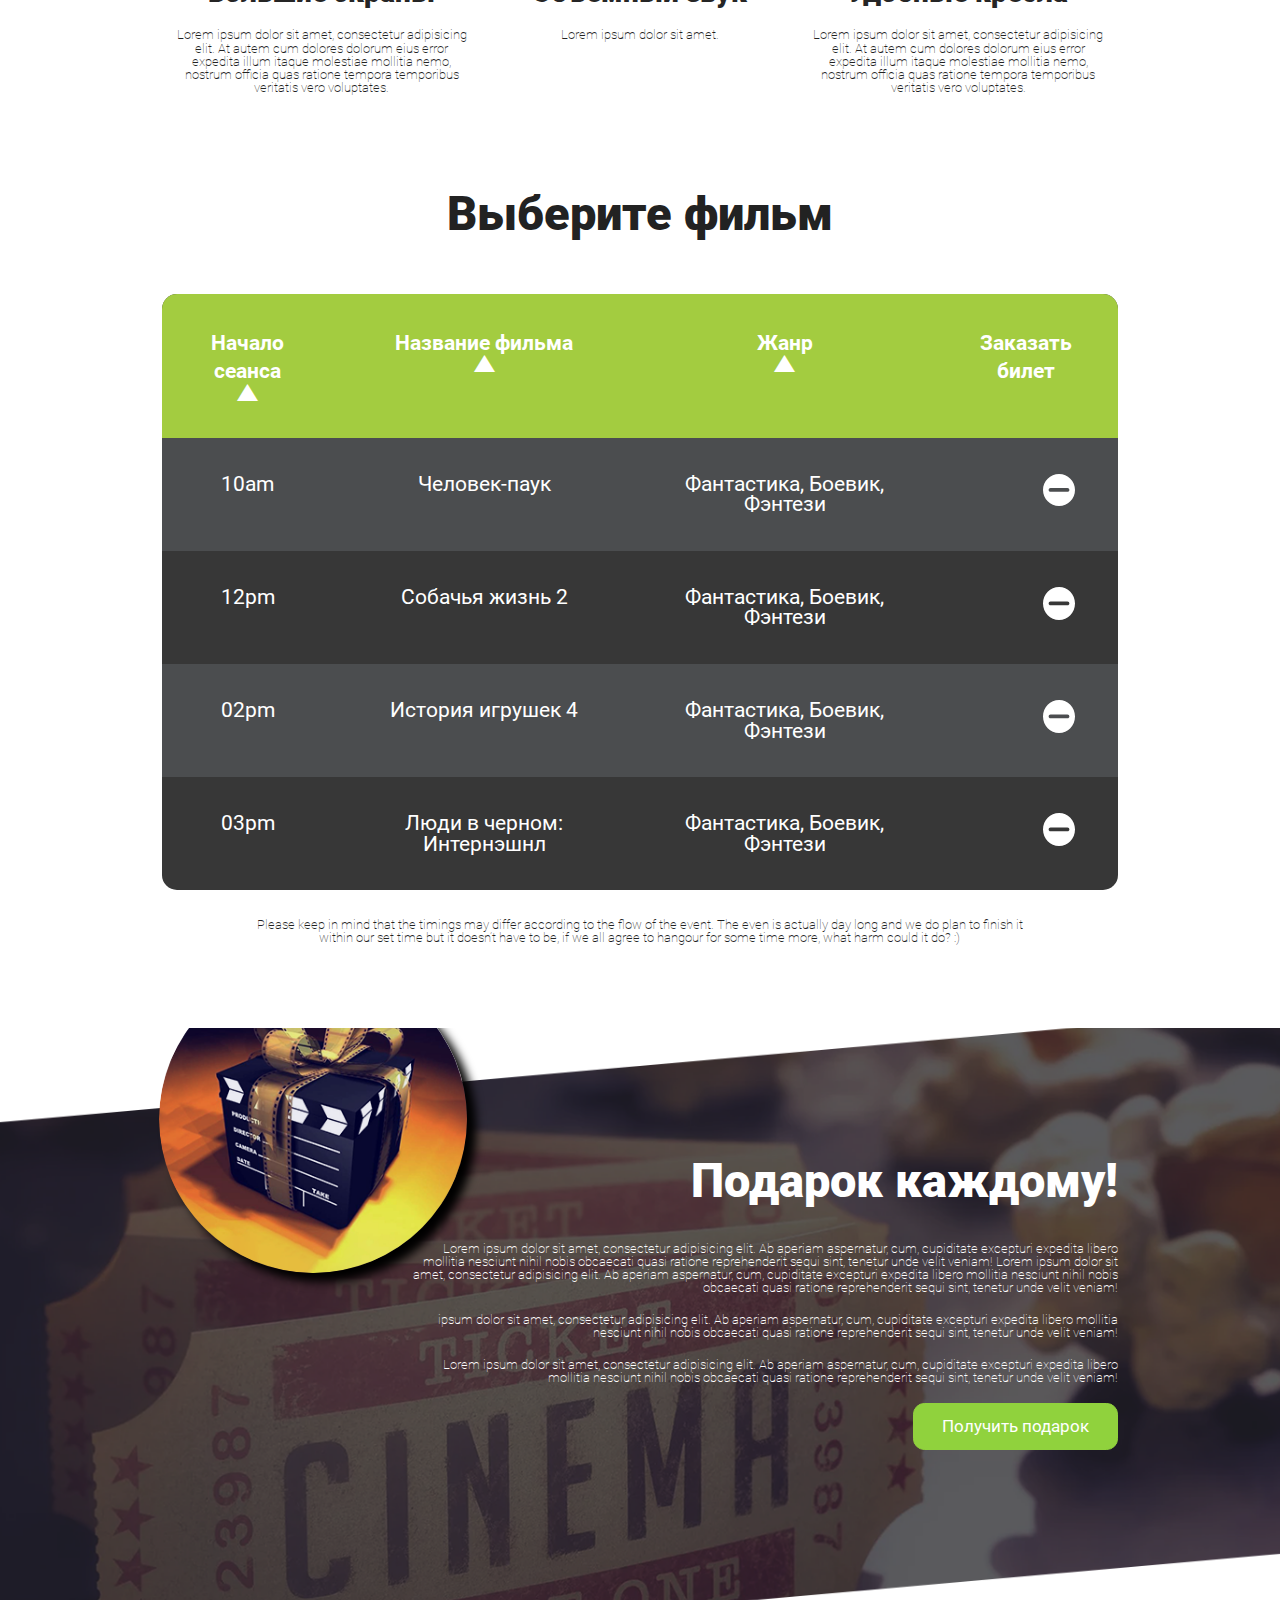
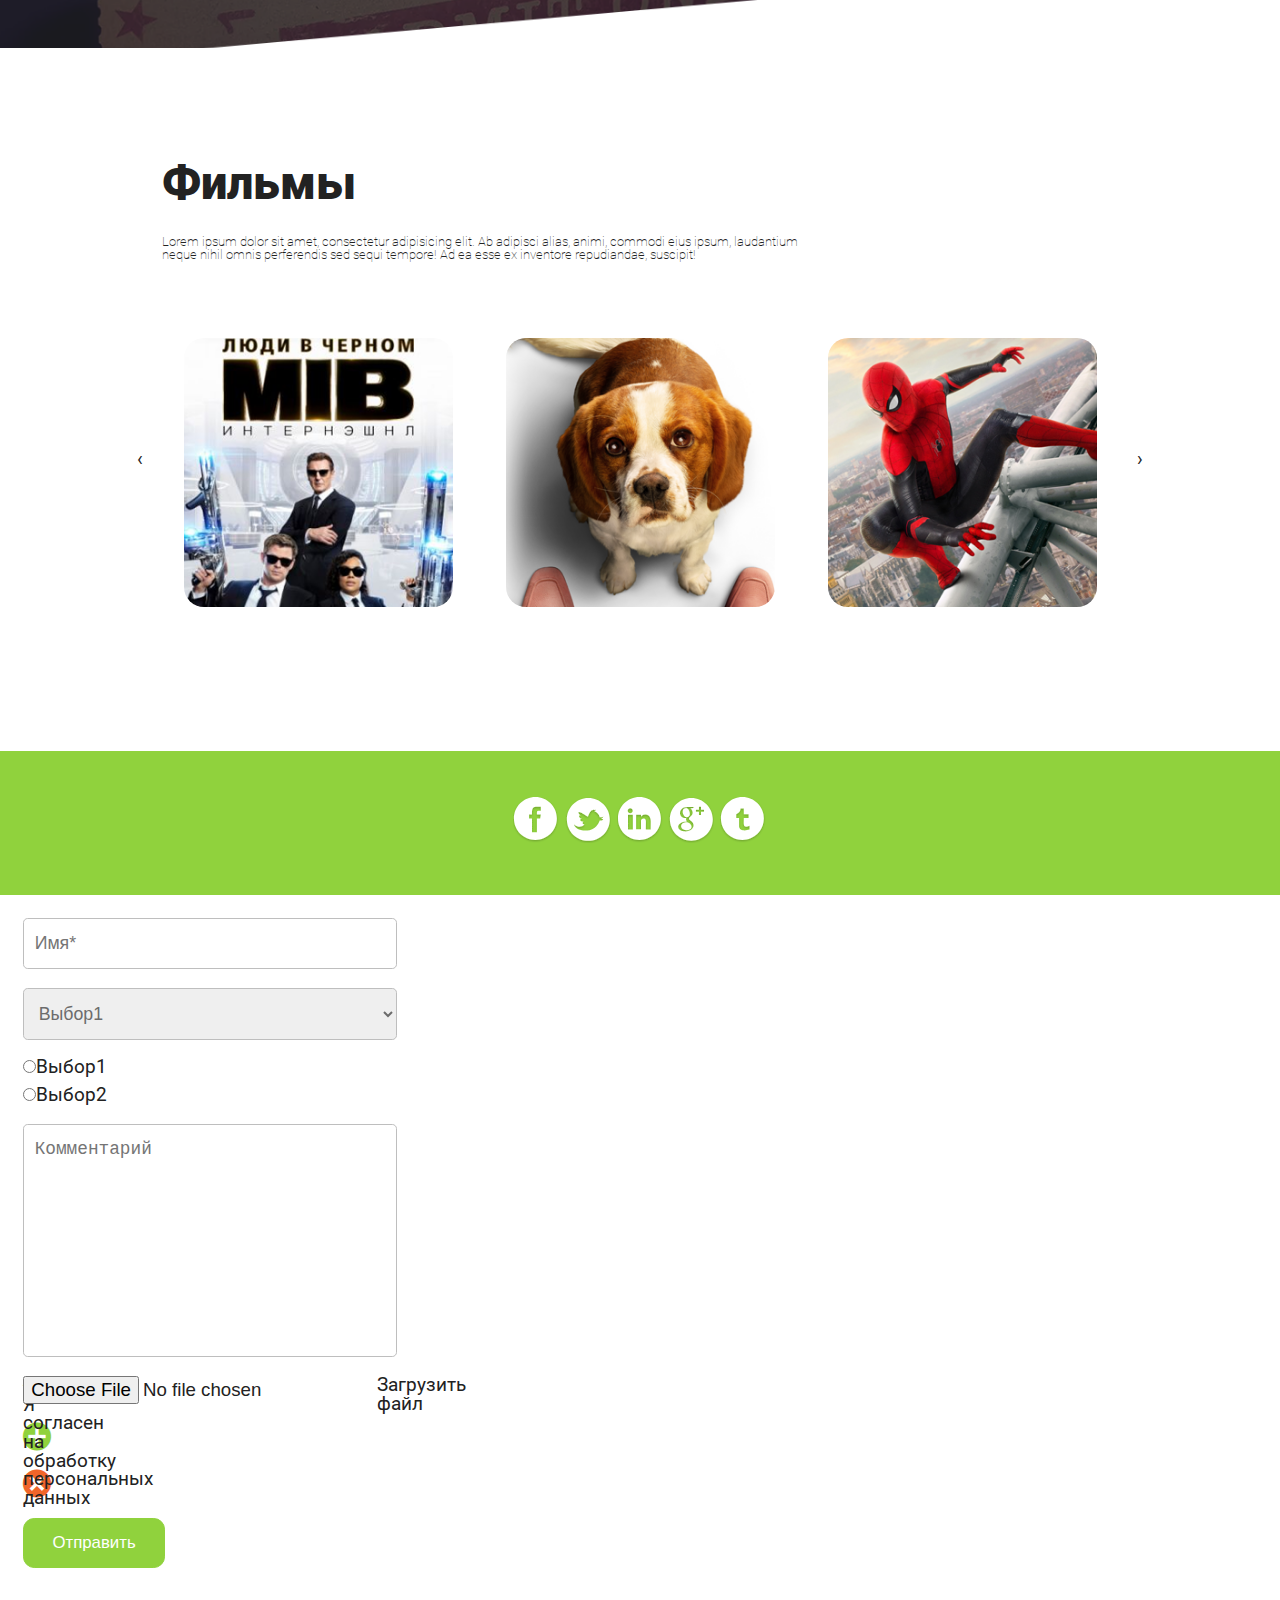
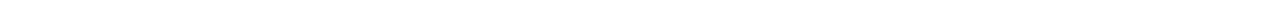
==== commit a3821bbc: "media" ====
--- a/index.html
+++ b/index.html
@@ -39,18 +39,20 @@
                         <img src="img/logo.png" alt="cinema innopolis university">        
                     </div>
                     <div class="block01__col2">
-                        <nav class="block01__nav text-right">
+                        <div class="menu__wrap">
+                            <div class="menu__burger"> <span></span></div> 
+                            <nav class="block01__nav text-right block01__nav_closed">
                             <ul>
                                 <li><a href="#">ЗАКАЗАТЬ БИЛЕТ</a></li>
                                 <li><a href="#">ПРЕИМУЩЕСТВА </a></li>
                                 <li><a href="#">ФИЛЬМЫ</a></li>
                                 <li><a href="#">КОНТАКТЫ</a></li>
                             </ul> 
-                        </nav>    
+                        </nav> 
+                    </div> 
                     </div>
                     <div class="block01__col3 text-right">
-                     <p class="block01__city">
-                      Ваш город:<strong><a href="#">Москва</a></strong>   
+                     <p class="block01__city">Ваш город:<strong><a href="#">Москва</a></strong>   
                      </p>  
                     </div> 
             </div> 
@@ -78,6 +80,7 @@
 </section>
 <!-- третий экран-->
 <section>
+    <div class="block02-whywe">
     <div class="conteiner">
         <h2 class="header block02__header">
         Почему мы?     
@@ -85,7 +88,7 @@
         <div class="block02__pluses text-center">
             <div class="block02__plus">
                     <div class="block02__image-wrap">
-                        <img src="img/b2_icon_1.jpg" alt="icon_1">
+                        <img class="whywe__img" src="img/b2_icon_1.jpg" alt="icon_1">
                     </div>
                     <p class="block02__text3">
                     Большие экраны 
@@ -96,7 +99,7 @@
                 </div>
                 <div class="block02__plus">
                     <div class="block02__image-wrap">
-                        <img src="img/b2_icon_2.jpg" alt="icon_2">     
+                        <img class="whywe__img" src="img/b2_icon_2.jpg" alt="icon_2">     
                     </div>
                     <p class="block02__text3">
                         Объемный звук
@@ -107,7 +110,7 @@
                 </div>
                 <div class="block02__plus">
                     <div class="block02__image-wrap">
-                        <img src="img/b2_icon_3.jpg" alt="icon_3">     
+                        <img class="whywe__img" src="img/b2_icon_3.jpg" alt="icon_3">     
                     </div>
                     <p class="block02__text3">
                         Удобные кресла
@@ -117,6 +120,7 @@
                     </p>
                 </div>
    </div>
+    </div>
    <div class="clear"></div>  
 </div>
 </section> 
--- a/css/main.css
+++ b/css/main.css
@@ -52,13 +52,13 @@
     margin-inline-start: 0px
 }
 .conteiner {
-    max-width: 52rem;
-    margin:  0 auto;
-    padding: 0 0.75rem;
+    max-width: 53rem;
+    padding: 0 0.9375rem;
+    margin: 0 auto;
 }
 .block01{
     background: url("../img/top_bg.jpg") no-repeat top center / cover;
-    min-height: 100vh;
+    min-height: 120vh;
     position: relative;
     overflow: hidden;
 }
@@ -73,7 +73,7 @@
 }
 
 .block01__row div{
-    padding: 0.75rem;
+    padding: 0 0 0.75rem;
     float: left;
     min-height: 1px;
 }
@@ -98,6 +98,7 @@
     padding:1.1rem 0 0;
     text-align: right;
 }
+
 .block01__nav li {
     display: inline-block;
     color: white;
@@ -115,12 +116,12 @@
 }
 
 .block01__city {
-    font-size: .75rem;
+    font-size: 0.75rem;
     color: #ffffff;
     text-decoration: none;
     text-transform: uppercase;
     font-family: "Roboto-Thin";
-    padding: .6rem 0 0;
+    padding: 0.6rem 0 0;
 }
 
 .block01__nav a:hover{
@@ -168,12 +169,13 @@
 
 .block02__info {
     position: absolute;
-    top: -10rem;
+    right: -0.1rem;
+    top: -10.4rem;
     width: 50%;
-    padding: 1.5rem;
+    padding: 1.7rem 1.6rem;
     background: #fff;
     box-shadow: 0px 1px 2px 0px rgba(35, 31, 32, 0.65);
-    right: 0;   
+    z-index: 2;
 }
 
 .block02__text1{
@@ -226,6 +228,7 @@
 .block02__plusses{
     display: flex;
     justify-content: space-between;
+    flex-wrap: wrap;
 }
 
 .block02__plus {
@@ -233,8 +236,12 @@
 }
 
 .block02__image-wrap{
-    height: 10,5rem;
-    position: relative;
+    margin-bottom: 2rem;
+    height: 10.55rem;
+    transition: .2s;
+    display: flex;
+    align-items: center;
+    justify-content: center;
 }
 
 .block02__image-wrap img{
@@ -244,7 +251,7 @@
 
 .block02__text3{
     margin: 0 0 1rem;
-    font-size: 35px;
+    font-size: 1.5rem;
     font-weight: 900;
 }
 
@@ -290,8 +297,8 @@
     color: #ffffff;
     background: #373737;
     font-size: 1.1rem;
-    width: 700px;
-    height: 65px;
+    width: 35rem;
+    height: 3.25rem;
 }
 
 .block03__table tr:nth-child(even) {
@@ -305,19 +312,19 @@
 }
 
 .block03__table td {
-    font-size: 22px;
+    font-size: 1.1rem;
     font-family: "Roboto";
     padding: 36px 20px;
 }
 
 .block03__text {
-    margin: 30px auto 0;
-    max-width: 830px;
+    margin: 1.5rem auto 0;
+    max-width: 41.5rem;
 }
 
 label {
-    width: 35px; /* Ширина рисунка */
-    height: 35px; /* Высота рисунка */
+    width: 1.75rem; /* Ширина рисунка */
+    height: 1.75rem; /* Высота рисунка */
     position: absolute;
    
    }
@@ -342,24 +349,35 @@
 
 
    .block04 {
-       padding: 13rem 0 8rem;
+        padding: 6.93rem 0 8.7rem;
        background: url(../img/background_2.png) no-repeat center / cover;
        position: relative;
        overflow: hidden;
    }
 
    .block04__inner {
-       position: relative;
+        text-align: right;
+        color: #fff;
+        margin-left: auto;
+        margin-bottom: 1.9rem;
    }
 
    .block04__logo {
-       position: absolute;
-       box-shadow:10.5px 18.187px 12px 0px rgba(35, 31, 32, 0.55);
-       border-radius: 100%;
-       overflow: hidden;
-       left: 0;
-       top: -13rem;
-   }
+        position: absolute;
+        overflow: hidden;
+        border-radius: 100%;
+        left: 0;
+        top: -3.4rem;
+        left: 8.5rem;
+        z-index: 1;
+        box-shadow: 0.5rem 0.5rem 0.5rem #000;
+   }
+
+   .block04__logo img {
+    display: block;
+    width: 16.5rem;
+    height: 16.5rem;
+}
 
    .block04__text-wrap {
         width: 75%;
@@ -430,7 +448,7 @@
         background-color: rgb(144, 210, 61, .5);
         left: 0;
         right: 0;
-        top: 13.6rem;
+        top: 14.6rem;
         bottom: 0;
         padding: 24px;
         transition: 0.5s;
@@ -470,14 +488,14 @@
         position: absolute;
         color: #ffffff;
         font-size: 1.75rem;
-        bottom: 24px;
-        left: 24px;   
+        bottom: 1.2rem;
+        left: 1.2rem;   
     }
 
     .block05__links a {
         display: inline-block;
-        width: 30px;
-        height: 30px;
+        width: 1.5rem;
+        height: 1.5rem;
         border-radius: 100%;
         background: #fff;
         color: rgb(144, 210, 61, .5);
--- a/css/media.css
+++ b/css/media.css
@@ -1,195 +1,260 @@
-@media screen and (max-width:1200px) {
-    html {
-            font-size: 1.86vw;
-         }
+@media screen and (max-width:1200px)
+{
+    html{
+        font-size: 1.86vw;
+    }
+
+    .block04__logo {
+        left: 3.5rem;
+    }
+
+    .owl-nav{
+        display: none;
+    }
 }
 
-@media screen and (max-width:780px) {
-.home__menu_burger {
-    position: relative;
-    width: 25px;
-    height: 22px;
+@media screen and (max-width:850px)
+{
+    html{
+        font-size: 2.86vw;
+    }
+
+    .block01__city{
+        display: none;
+    }
+
+    .menu__burger{
+        position: relative;
+        width: 1.3rem;
+        height: 1.3rem;
+        overflow: hidden;
+    }
+
+    .menu__burger::before,
+    .menu__burger::after,
+    .menu__burger span{
+        content: '';
+        position: absolute;
+        width: 200%;
+        height: 0.1rem;
+        background: #fff;
+        transition: .2s;
+    }
+
+    .menu__burger span{
+        top: 50%;
+        margin-top: -0.05rem;
+    }
+
+    .menu__burger::after{
+        bottom: 0;
+    }
+
+    .menu__burger_opened span{
+        opacity: 0;
+    }
+
+    .menu__burger_opened{
+        background: rgba(0, 0, 0, .9);
+        padding: .5rem;
+        margin: -.5rem -.8rem 0;
+    }
+
+    .block01__nav{
+        position: fixed;
+        right: 0;
+        padding: 2rem;
+        background: rgba(0, 0, 0, .9);
+        z-index: 100;
+        text-align: left;
+        transform: translateX(100%);
+        transition: .2s;
+    }
+    
+    .block01__nav li{
+        display: block;
+    }
+
+    .block01__nav li + li{
+        margin-left: 0;
+        margin-top: .7rem;
+    }
+
+    .block01__nav_closed{
+        transform: translateX(-100%);
+    }
+    
+    .block01__col2 {
+        width: auto;
+    }
+
+    .block01__col1{
+        width: auto;
+        flex: 1;
+    }
+
+    .block01_h1{
+        font-size: 3rem;
+    }
+
+    .block02__text1 {
+        font-size: 2.5rem;
+    }
+
+
+    .block02__text2 {
+        font-size: 1.5rem;
+    }
+
+    .block01_h2 {
+        font-size: 2.4rem;
+    }
+
+    .block-moviel-list__wrap{
+        width: 100%;
+        overflow-x: auto;
+    }
+
+    .movie-list__table{
+        min-width: 50rem;
+    }
+
+    .block-movies__inner {
+        grid-template-columns: 1fr 1fr;
+    }
+
+    .movie__name{
+        font-size: .9rem;
+        margin-bottom: .1rem;
+    }
+
+    .movie__sep{
+        width: 4.2rem;
+        height: .2rem;
+        margin: .3rem 0;
+    }
+
+    .movie__text{
+        font-size: .6rem;
+    }  
+
+    .block04__logo {
+        left: 0.5rem;
+        top: 1.6rem;
+    }
+
+    .block04__logo img {
+        width: 9.5rem;
+        height: 9.5rem;
+    }
+
+    .block04__text-wrap {
+        width: 100%;
+    }
+
+    .block05__text1 {
+        max-width: 100%;
+    }
+
+    .block02__info {
+        position: static;
+        width: 100%;
+    }  
+    
+    .block02-whywe {
+        padding: 0.9rem 0 1rem;
+    }
+
+    .block02__header {
+        margin: 3rem 0;
+    }
+
+    .simple-text{
+        font-size: 1rem;
+    }
+
+    .block02__text3 {
+        flex: 0;
+    }
+
+    .block02-whywe {
+        margin: 0 -.5rem;
+    }
+
+    .block02__pluses {
+        padding: 0 .5rem;
+    }
+
+    .owl-nav{
+        font-size: 5rem;
+    }
+    
+    .owl-nav button.owl-prev{
+        position: absolute;
+        left: -1.2rem;
+        top: 2rem;
+    }
+    
+    .owl-nav button.owl-next{
+        position: absolute;
+        right: -1.2rem;
+        top: 2rem;
+    }
 }
-.home__menu_burger::before, 
-.home__menu_burger::after,
-.home__menu_burger span {
-    content: '';
-    position: absolute;
-    width: 100%;
-    height: 2px;
-    background:#fff;
-}
-.home__menu_burger span {
-    top:50%;
-    margin-top: -1px;
-}
-.home__menu_burger::after {
-    bottom: 0;
-}
-.home__nav {
-    position: fixed;
-    top: 0;
-    bottom: 0;
-    left: 0;
-    padding: 2rem;
-    text-align:left ;
-    background: rgba(0,0,0,0.9);
-    z-index: 100;
-    text-align:left;
-    transform: translateX(0);
-    translate: 0.2s;
-    overflow: hidden;
-}
-.home__nav_closed {
-    transform: translateY(-100%);
-}
-.home__nav li {
-    display: block;
-}
-.home__logo img {
-    width: 15rem;
-}
-.home__h1 {
-    font-size: 4rem;
-}
-.home__h2 {
-    font-size: 3rem;
-    margin-top: 5rem;
-}
-.home__main {
-    padding: 20rem 0 5rem;
-}
-.home {
-    min-height: 100vh;
-}
-.welcome {
-    overflow: hidden;
-}
-.welcome__header {
-    font-size: 3.5rem;
-    text-align: center;
-    margin-bottom: 0;
-}
-.welcome__text3 {
-    font-size: 2.5rem;
-}
-
-.welcome__pluses {
-    display: flex;
-    flex-direction: column-reverse;
-}
-.welcome__plus {
-    padding: 0 6.75rem;
-    margin-top: 3rem;
-}
-.welcome__text2 {
-    font-size: 2rem;
-}
-.welcome__text4 {
-    font-size: 2rem;
-}
-.welcome__shell {
-    transform: translateX(100%);
-}
-.movie-list__wrap {
-    width: 100%;
-    overflow-x: auto;
-}
-.movie-list__table {
-    min-width: 500px;
-}
-.movie-list {
-    margin-top: 0;
-}
-.movie-list__header {
-    font-size: 3rem;
-}
-.movie-list__table th  {
-    font-size: 2rem;
-}
-
-.movie-list__table td {
-    font-size: 2rem;
-}
-.movie-list__foot {
-    font-size: 1.5rem;
-}
-.present__header {
-    font-size: 3rem;
-}
-.present__img {
-    transform: translateX(100%);
-    overflow: hidden;
-}
-.present__text {
-    width: 100%;
-    margin-left: auto;
-    text-align: center;
-    padding: 1rem 4rem 1rem 3rem;
-}
-.present__button a {
-    font-size: 1.5rem;
-}
-.cimena__tab {
-    display: grid;
-    grid-template-columns: 100%;
-    justify-items: center;
-}
-.test-4 {
-    grid-area: test-4;
-}
-.text5 {
-    font-size: 2rem;
-    text-align: justify;
-}
-.cinema__movie1 {
-    padding: 0 0.5rem 0 0.5rem;
-}
-.cinema__text {
-    font-size: 2rem;
-    margin: 0px 1rem 3rem 8rem;
-    text-align: justify;
-}
-.cinema__text2 {
-    font-size: 1.5rem;
-}
-.cinema__header {
-    text-align: center;
-}
-.cinema__relative {
-    
-    height: 20rem;
-    width: 20rem;
-}
-.cinema__img_resina {
-    height: 20rem;
-    width: 20rem;
-}
-.cinema__text1 {
-    font-size: 2.5rem;
-}
-.cinema__text2 {
-    font-size: 1.5rem;
-}
-.active-traffic__icons svg {
-    width: 3rem;
-    height: 3rem;
-}
-.active-traffic__text {
-    font-size: 1.5rem;
-}
-.popup_input{
-    font-size: 2rem;
-    
-}
-.popup__input_wrap {
-margin: 1rem 5rem 1rem 0;
-}
-.popup_input_text {
-    font-size: 1.7rem;
-}
-.popup-error-message {
-    font-size: 1.7rem;
-}
-
-}
+
+@media screen and (max-width: 500px)
+{
+    .block02__pluses{
+        display: block;
+        margin: 0 -.5rem;
+        text-align: center;
+        overflow: hidden;
+    }
+    
+    .block02__plus{
+        display: block;
+        float: left;
+        width: 100%;
+        padding: 0 1.5rem;
+    }
+
+    .block02__image-wrap{
+        margin: 0 0 2rem;
+        height: 10.4rem;
+        position: relative;
+        transition: .2s;
+    }
+    
+    .block02__image-wrap:hover{
+        transform: scale(1.07);
+    
+    }
+    
+    .block02__image-wrap img{
+        height: 10.4rem;
+    }
+    
+    .whywe__img{
+        max-width: 100%;
+        position: absolute;
+        left: 0;
+        right: 0;
+        top: 0;
+        bottom: 0;
+        margin: auto;
+    }
+    
+    .whywe__img .whywe__img{
+        height: 9rem;
+    }
+    
+    .block02__text3{
+        font-size: 1.75rem;
+        font-weight: 900;
+        margin: 0 0 1rem;
+    }
+    
+    .clear{
+        clear: both;
+    }
+}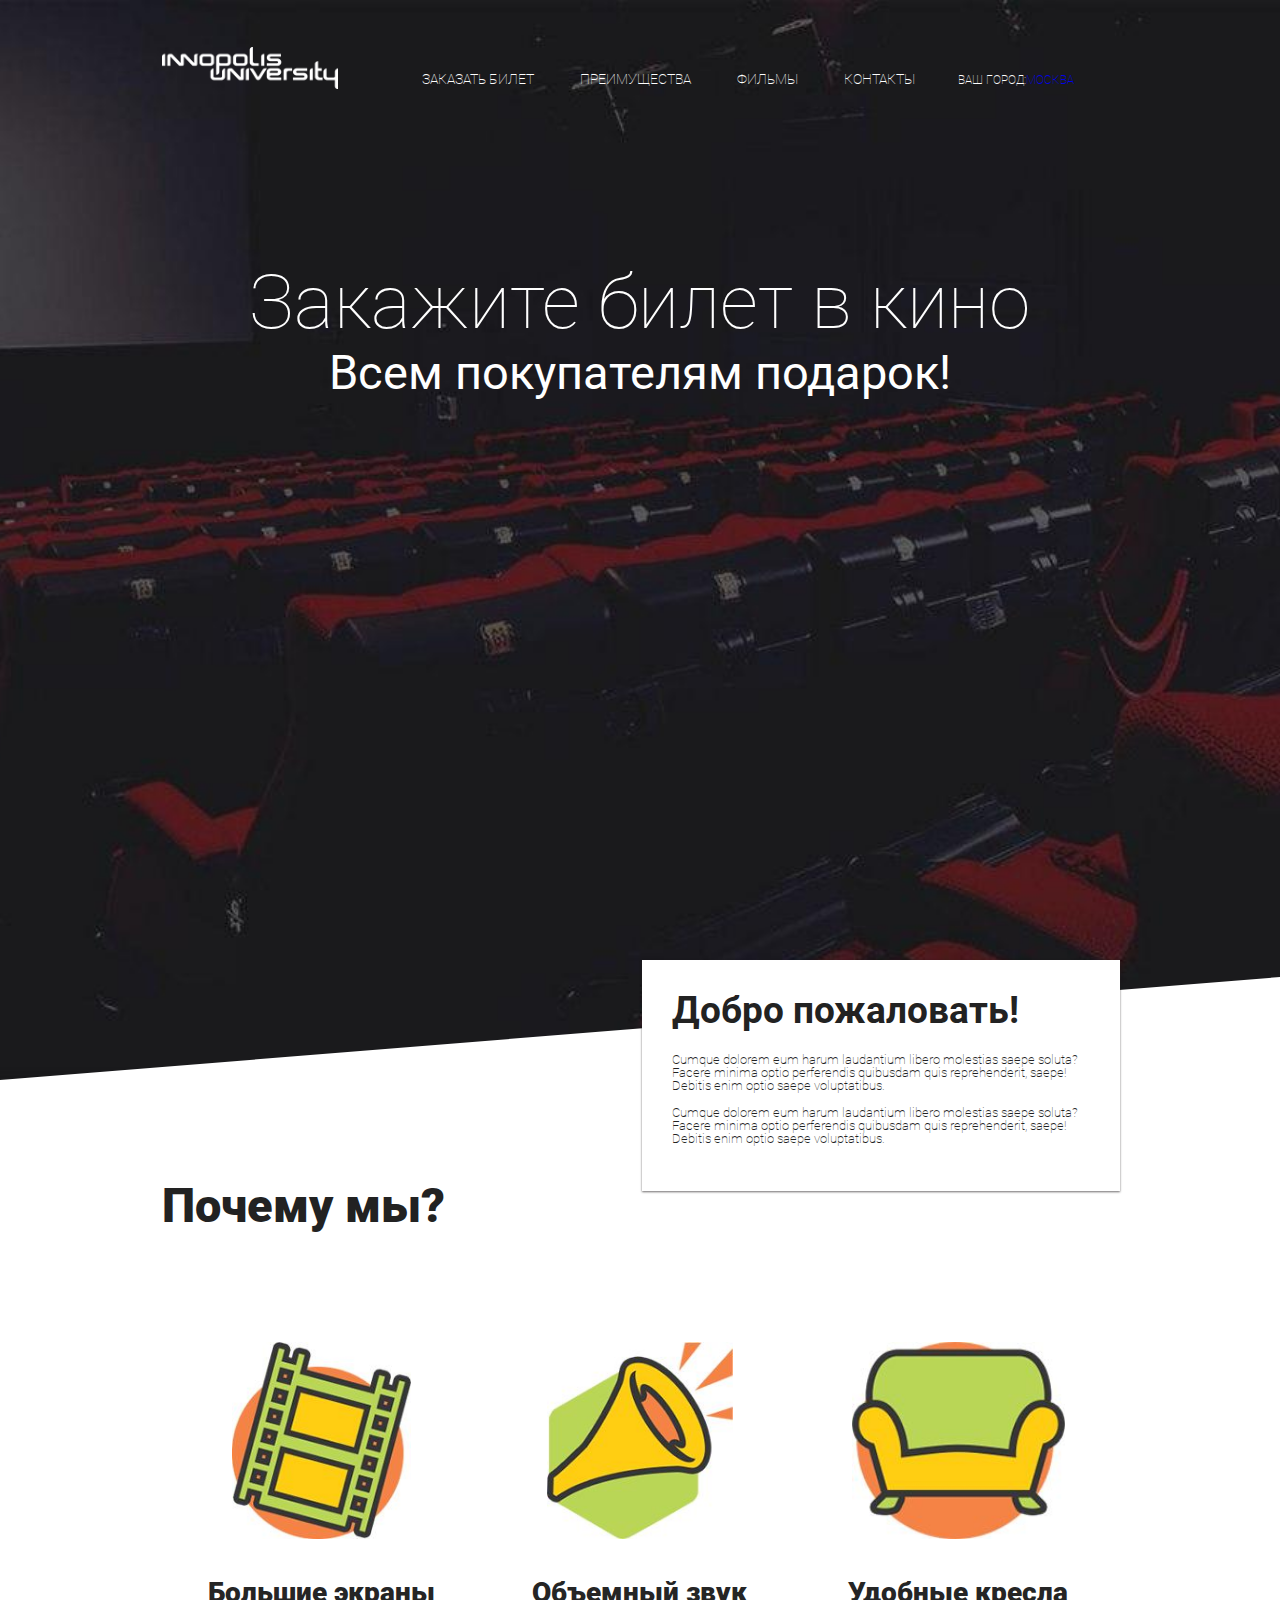
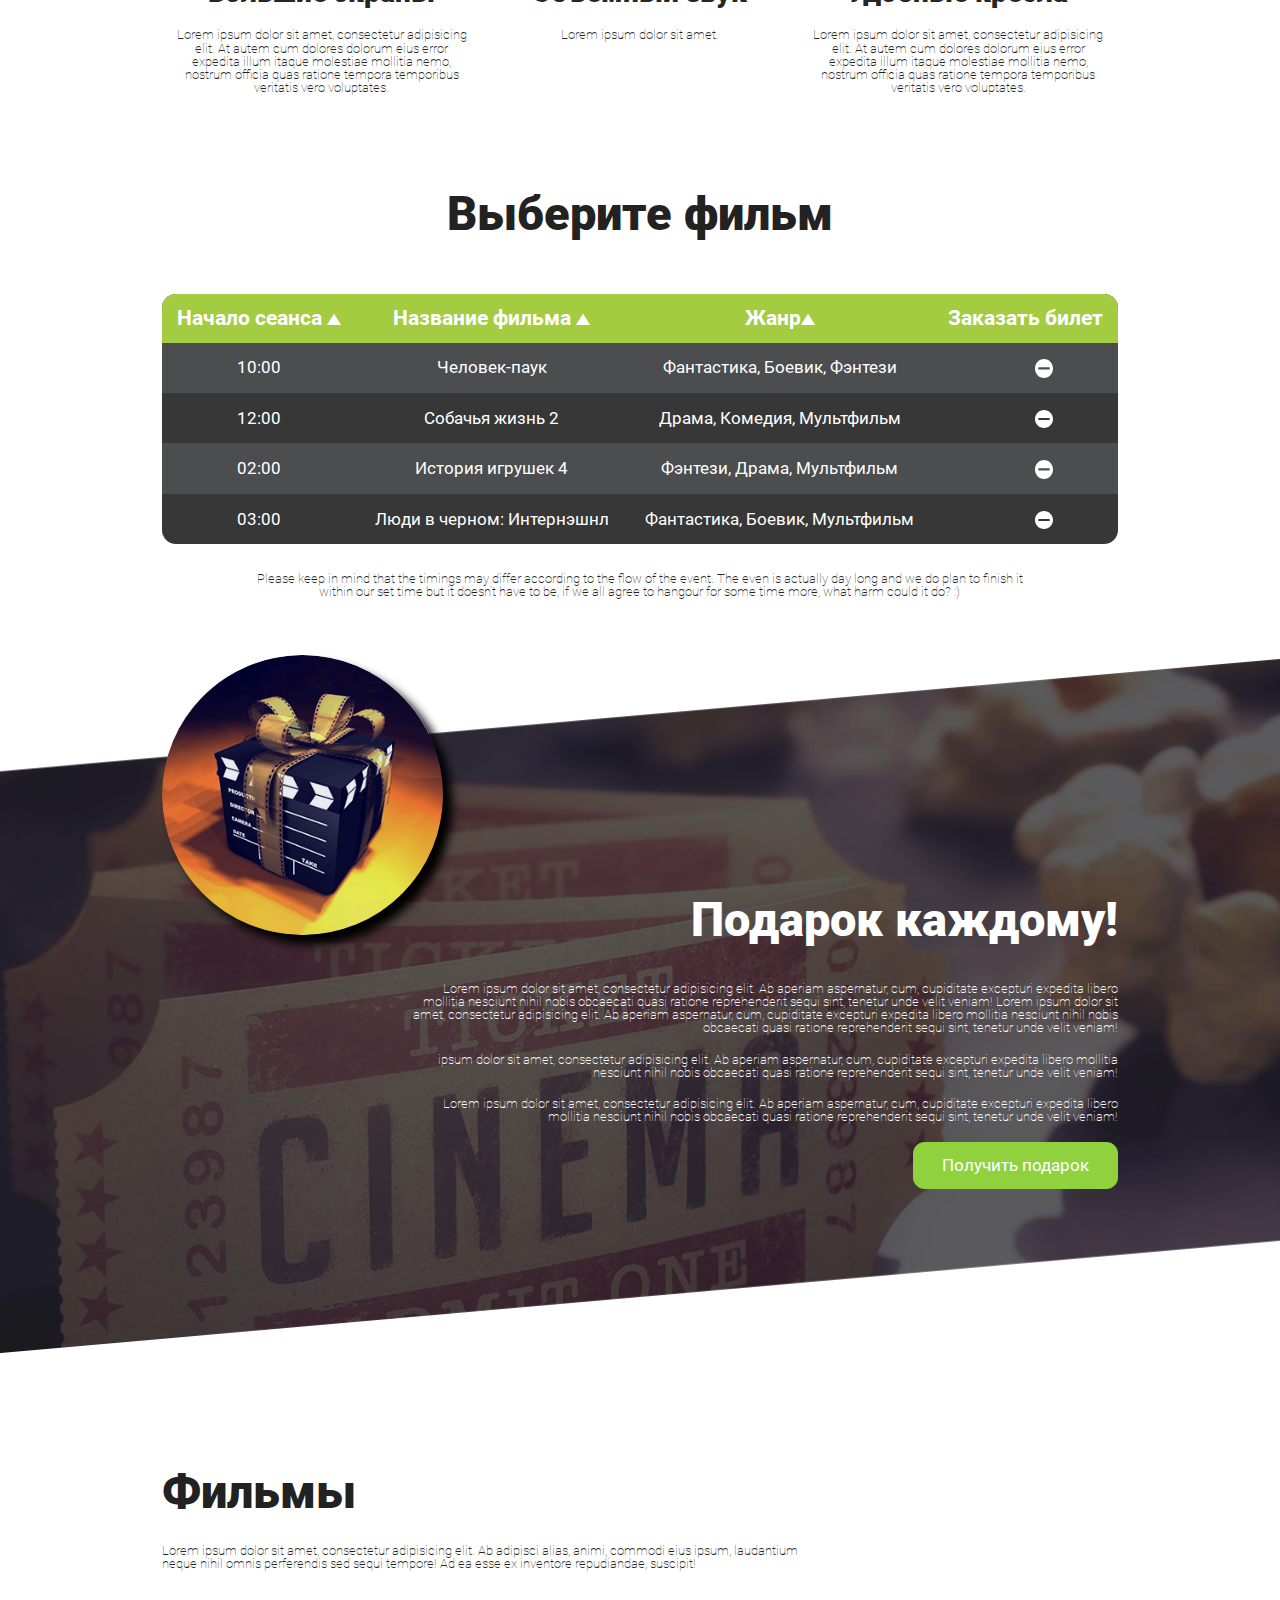
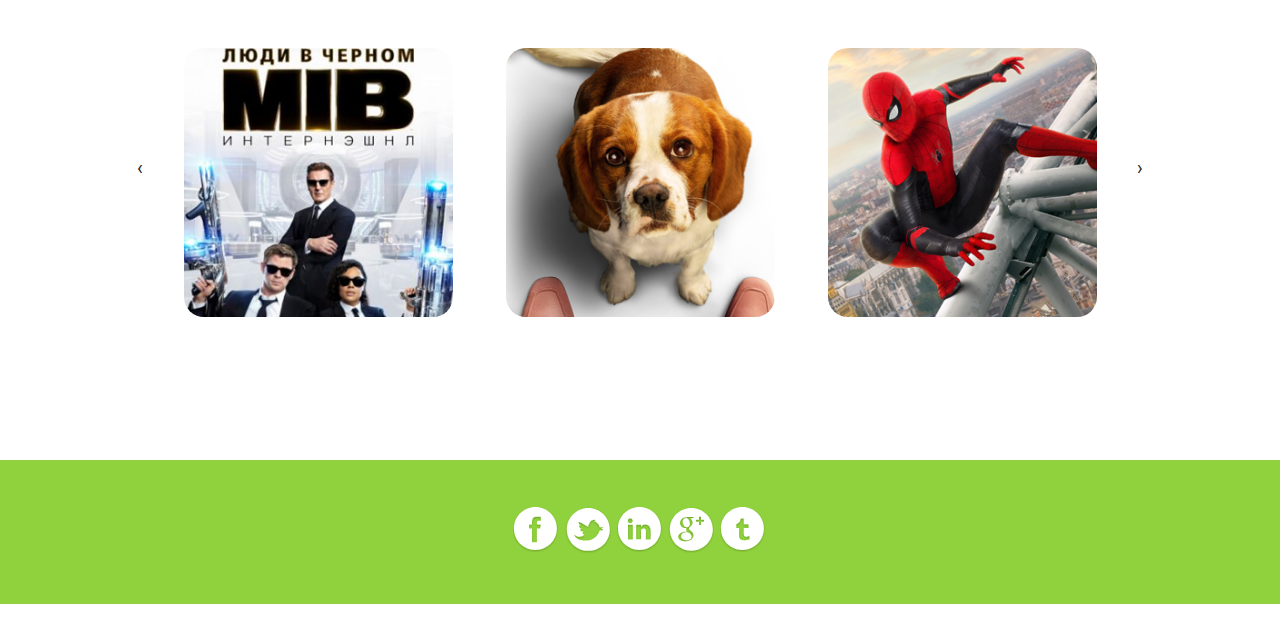
==== commit b3c316d6: "18.10.2020" ====
--- a/index.html
+++ b/index.html
@@ -40,8 +40,13 @@
                     </div>
                     <div class="block01__col2">
                         <div class="menu__wrap">
-                            <div class="menu__burger"> <span></span></div> 
-                            <nav class="block01__nav text-right block01__nav_closed">
+                            <div class="menu__burger"> <span id="trigger" class="trigger">
+                                <i></i>
+                                <i></i>
+                                <i></i>
+                              </span>
+                            </div> 
+                            <nav class="block01__nav text-right block01__nav_closed menu">
                             <ul>
                                 <li><a href="#">ЗАКАЗАТЬ БИЛЕТ</a></li>
                                 <li><a href="#">ПРЕИМУЩЕСТВА </a></li>
@@ -131,7 +136,8 @@
     <div class="conteiner">
         <div class="movie-list"> 
         <h2 class="header block03__header text-center">Выберите фильм</h2>
-            <table class="block03__table">
+        <div class="table-list">    
+        <table class="block03__table">
             <thead>
                 <tr> <!-- строка-->
                     <th><a href="#"> <!-- ячейка-->Начало сеанса <i class="icon icon-up"></i></a></th>
@@ -139,42 +145,17 @@
                     <th><a href="#">Жанр<i class="icon icon-up"></i></a></th>
                     <th><a href="#"> Заказать билет</a></th>
                 </tr>
-            </thead>    
-    <tbody>
-                <!-- <tr>
-                    <td id="film_start_1"></td>
-                    <td id="film_staff_1"></td>
-                    <td id="film_genre_1"></td>
-                    <td><label><input type="checkbox" class="clock03__checkbox1"><span></span></label> 
-                    </td>
-                </tr>
-                <tr>
-                    <td id="film_start_2"></td>
-                    <td id="film_staff_2"></td>
-                    <td id="film_genre_2"></td>
-                    <td><label><input type="checkbox" class="clock03__checkbox2"><span></span></label>
-                </tr>
-                <tr>
-                    <td id="film_start_3"></td>
-                    <td id="film_staff_3"></td>
-                    <td id="film_genre_3"></td>
-                    <td><label><input type="checkbox" class="clock03__checkbox3"><span></span></label>
-                </tr>
-                <tr>
-                    <td id="film_start_4"></td>
-                    <td id="film_staff_4"></td>
-                    <td id="film_genre_4"></td>
-                    <td><label><input type="checkbox" class="clock03__checkbox4"><span></span></label>
-                </tr> -->
-                </tbody>
-            </table>
+            </thead> 
+        </table>
         </div>
-    </div>
+        </div>
     <div>
         <p class="simple-text text-center block03__text">
             Please keep in mind that the timings may differ according to the flow of the event. The even is actually day long and we do plan to finish it within our set time but it doesn’t have to be, if we all agree to hangour for some time more, what harm could it do? :)
         </p>
     </div>
+</div>
+    
 </div>
 </section>
 
@@ -225,6 +206,9 @@
                                     <a href="#" target="_blank">
                                         <i class="icon icon-facebook" title="facebook"></i>
                                     </a>
+                                    <a href="#">
+                                        <i class="icon icon-camera" title="camera"></i>
+                                    </a>
                             </div>
                            </div>
                         </div>
@@ -235,7 +219,7 @@
                                 <img src="/img/mov2.png" alt="">
                             </div>
                             <div class="block05__descr">
-                                <div class="block05__text2">Фильм 2</div>
+                                <div class="block05__text2">Собачья жизнь 2</div>
                                 <div class=block05__sep></div>
                                 <div class="block05__text3">Lorem ipsum dolor sit amet, consectetur</div>
                                 <div class="block05__linls">
@@ -244,6 +228,9 @@
                                     </a>
                                     <a href="#" target="_blank">
                                         <i class="icon icon-facebook" title="facebook"></i>
+                                    </a>
+                                    <a href="#">
+                                        <i class="icon icon-camera" title="camera"></i>
                                     </a>
                             </div>
                             </div>
@@ -255,7 +242,7 @@
                                 <img src="/img/mov3.png" alt="">
                             </div>
                             <div class="block05__descr">
-                                <div class="block05__text2">Фильм 3</div>
+                                <div class="block05__text2">Люди в черном: Интернэшнл</div>
                                 <div class=block05__sep></div>
                                 <div class="block05__text3">Lorem ipsum dolor sit amet, consectetur</div>
                                 <div class="block05__linls">
@@ -265,6 +252,9 @@
                                     <a href="#" target="_blank">
                                         <i class="icon icon-facebook" title="facebook"></i>
                                     </a>
+                                    <a href="#">
+                                        <i class="icon icon-camera" title="camera"></i>
+                                    </a>
                                 </div>
                             </div>
                         </div>
@@ -276,7 +266,7 @@
 
 <section>
     <div class="block06">
-<img src="https://via.placeholder.com/1920x450?text=Map-1920x450" alt>
+        <script type="text/javascript" charset="utf-8" async src="https://api-maps.yandex.ru/services/constructor/1.0/js/?um=constructor%3Af5dc6412339cafabbbab56d066151b81b6f1e4caba8364b1fbd7d9945825e9b7&amp;width=100%25&amp;height=450&amp;lang=ru_RU&amp;scroll=true"></script>
     </div>
 </section>
 
@@ -426,16 +416,30 @@
                 </div>
 
                 <div class="popup__input_wrap">
-                    <p class="popup_input_text"><input type="checkbox" id="checkbox_1">Я согласен на обработку персональных данных</p>
+                    <p class="popup_input_text"><input type="checkbox" id="checkbox_1">  Я согласен на обработку персональных данных</p>
                 </div>
                 <div class="popup__input_wrap">
-                    <p><input type="submit" value="Отправить" id="submit"></p>
+                    <input type="submit" value="Отправить" id="submit" style="
+                            display: inline-block;
+                            background: #90d23d;
+                            color: #ffffff;
+                            padding: 0.75rem 1.5rem;
+                            border-radius: 0.6rem;
+                            font-size: 0.9rem;
+                            transition: 0.2s;
+                            border: 0.1rem solid #90d23d;
+                            cursor: pointer;
+                            text-decoration: none;
+                            margin-left: 150px;
+                            ">
                 </div>
             </div>
         </form>
     </div>
+   <!-- pop-up в таблице с фильмами  -->
+
 <!--формы -->
-    <div class="modal">
+    <!-- <div class="modal">
         <form action="" id="form">
             <div class="modal__form">
                 <div class="input-wrap">
@@ -482,7 +486,7 @@
                 </div>
             </div>
         </form>
-    </div>
+    </div> -->
 </body>
         <script src="js/jquerry.js"></script>
         <script src="js/plugins/owl.carousel/js/owl.carousel.min.js"></script>
--- a/css/main.css
+++ b/css/main.css
@@ -13,7 +13,6 @@
     font-size: 1.46vw;
 }
 
-
 @font-face {
     font-family: 'Roboto';
     src: url('../fonts/Roboto-Regular.ttf') format('truetype');
@@ -70,24 +69,24 @@
 .block01__row {
     overflow: hidden;
     margin: 0 -0.75rem;
+    display: flex;
+    align-items: center;
 }
 
 .block01__row div{
-    padding: 0 0 0.75rem;
-    float: left;
+    padding: 0 0.75rem;
     min-height: 1px;
 }
-
 .block01__col1 {
     width: 25%;
 }
 
 .block01__col2{
-    width: 55%;
+    padding: 0 0.75rem;
+    min-height: 1px;
 }
 
 .block01__col3{
-    width: 20%;
 }
 
 .block01__col1 img{
@@ -116,12 +115,12 @@
 }
 
 .block01__city {
-    font-size: 0.75rem;
+    font-size: 0.65rem;
     color: #ffffff;
     text-decoration: none;
     text-transform: uppercase;
     font-family: "Roboto-Thin";
-    padding: 0.6rem 0 0;
+    padding: 1.3rem 0 0;
 }
 
 .block01__nav a:hover{
@@ -226,9 +225,9 @@
 }
 
 .block02__plusses{
-    display: flex;
-    justify-content: space-between;
-    flex-wrap: wrap;
+        display: flex;
+        justify-content: space-between;
+    
 }
 
 .block02__plus {
@@ -247,6 +246,7 @@
 .block02__image-wrap img{
 max-width: 100%;
 max-height: 100%;
+height: 100%;
 }
 
 .block02__text3{
@@ -264,7 +264,7 @@
 }
 
 .block03 {
-    padding: 4.5rem;
+    padding: 4.5rem 0 3rem;
 }
 
 .block03__header{
@@ -272,19 +272,15 @@
 }
 
 .block03__table{
+    border-radius: 0.75rem;
+    border-collapse: collapse;
+    overflow: hidden;
     width: 100%;
-    border-collapse: collapse;
-    border-radius: 15px;
-    overflow: hidden;
 }
 
 .block03__table th {
-    color: #ffffff;
+    padding: 0.75rem;
     background: #a3cc40;
-    font-size: 1.5rem;
-    font-weight: 700;
-    height: 3.25rem;
-    padding: 1.8rem 1rem;
 }
 
 .block03__table th a{
@@ -293,12 +289,10 @@
     color: #ffffff;
     text-decoration: none;
 }
-.block03__table tr {
-    color: #ffffff;
-    background: #373737;
-    font-size: 1.1rem;
-    width: 35rem;
-    height: 3.25rem;
+
+.block03__table th i {
+    font-size: 0.75rem;
+    display: inline-block;
 }
 
 .block03__table tr:nth-child(even) {
@@ -312,24 +306,26 @@
 }
 
 .block03__table td {
-    font-size: 1.1rem;
     font-family: "Roboto";
-    padding: 36px 20px;
-}
-
-.block03__text {
+    padding: 0.9rem;
+    color: #ffffff;
+    font-size: 0.9rem;
+    text-align: center;
+}
+
+    .block03__text {
     margin: 1.5rem auto 0;
     max-width: 41.5rem;
 }
 
 label {
-    width: 1.75rem; /* Ширина рисунка */
-    height: 1.75rem; /* Высота рисунка */
+    width: 1rem; 
+    height: 1rem; 
     position: absolute;
    
    }
 
-input[type="checkbox"] + span {
+   .block03__table input[type="checkbox"] + span {
     position: absolute; /* Абсолютное позиционирование */ 
     top: 0;
     width: 100%; 
@@ -338,45 +334,49 @@
     cursor: pointer; /* Курсор в виде руки */
    }
    
-   input[type="checkbox"] {
+   .block03__table input[type="checkbox"] {
         display: none;
     }
     
-    input[type="checkbox"]:checked + span {
+    .block03__table input[type="checkbox"]:checked + span {
         background: url(../img/add.svg) no-repeat; /* Фоновый рисунок */
         cursor: pointer; 
-    }
-
+        background-size: contain;
+    }
+
+    .block04:before {
+        content: "";
+        position: absolute;
+        top: 0;
+        left: 0;
+        border-right: 100vw solid transparent;
+        border-top: 5.55rem solid #fff;
+    }
 
    .block04 {
-        padding: 6.93rem 0 8.7rem;
-       background: url(../img/background_2.png) no-repeat center / cover;
-       position: relative;
-       overflow: hidden;
+        padding: 13rem 0 8rem;
+        background: url(../img/background_2.png) no-repeat center / cover;
+        position: relative;
+        overflow: hidden;
    }
 
    .block04__inner {
-        text-align: right;
-        color: #fff;
-        margin-left: auto;
-        margin-bottom: 1.9rem;
+    position: relative;
    }
 
    .block04__logo {
         position: absolute;
+        box-shadow: 0.5rem 0.5rem 0.5rem #000;
+        border-radius: 100%;
         overflow: hidden;
-        border-radius: 100%;
         left: 0;
-        top: -3.4rem;
-        left: 8.5rem;
-        z-index: 1;
-        box-shadow: 0.5rem 0.5rem 0.5rem #000;
+        top: -13rem;
    }
 
    .block04__logo img {
     display: block;
-    width: 16.5rem;
-    height: 16.5rem;
+    width: 15rem;
+    height: 15rem;
 }
 
    .block04__text-wrap {
@@ -413,7 +413,14 @@
         text-decoration: none;
     }
 
-
+    .block04:after {
+        content: "";
+        position: absolute;
+        bottom: 0;
+        left: 0;
+        border-left: 100vw solid transparent;
+        border-bottom: 5.55rem solid #fff;
+    }
 
     .block05 {
         padding: 6rem 0;
@@ -444,8 +451,14 @@
     }
 
     .block05__descr {
+        display: flex;
+        flex-direction: column;
+    }
+
+    .block05__descr {
         position: absolute;
-        background-color: rgb(144, 210, 61, .5);
+        background-color: #46c90b;
+        opacity: 0.8;
         left: 0;
         right: 0;
         top: 14.6rem;
@@ -472,19 +485,21 @@
     }
 
     .block05__sep{
-        width: 4.2rem;
-        height: 0.3rem;
+        display: block;
+        width: 2.5rem;
+        height: 0.25rem;
         background: #fff;
-        margin-bottom: 0.5rem;
+        margin: 0 0 1rem;
     }
 
     .block05__text3 {
         font-size: 0.9rem;
         color: #ffffff;
         font-weight: 400;
-    }
-    
-    .block05__link {
+        flex: 1;
+    }
+    
+    .block05__links {
         position: absolute;
         color: #ffffff;
         font-size: 1.75rem;
@@ -492,15 +507,9 @@
         left: 1.2rem;   
     }
 
-    .block05__links a {
-        display: inline-block;
-        width: 1.5rem;
-        height: 1.5rem;
-        border-radius: 100%;
-        background: #fff;
-        color: rgb(144, 210, 61, .5);
-        box-shadow: 0px 1px 1px 0px rgba(0, 0, 0, 0.25);
-        text-align: center;
+    .block05__linls a {
+        color: #ffffff;
+        font-size: 1.75rem;
     }
 
     .icon:before {
@@ -518,6 +527,10 @@
 
     .icon-facebook:before {
         content: "\f13a";
+    }
+
+    .icon-camera:before {
+        content: "\f10d";
     }
 
     .block05__movie1:hover .block05__descr {
@@ -584,18 +597,6 @@
         font-size: 1.5rem;
         color: #f0652a;
     }
-
-    .button1 {
-        display: inline-block;
-        background: #90d23d;
-        color: #ffffff;
-        padding: 0.75rem 1.5rem;
-        border-radius: 0.6rem;
-        font-size: 0.9rem;
-        transition: 0.2s;
-        border: 0.1rem solid #90d23d;
-        cursor: pointer;
-    }    
     
     .popup {
         position: fixed;
@@ -619,20 +620,13 @@
     }
     
     .order-form {
-        background: rgba(255, 255, 255);
-        border-radius: 14px;
-        box-shadow: 1px 0px 5px rgb(125, 125, 125);
-        width: 320px;
-        height: 300px;
-        text-align: center;
-        padding: 15px;
-        border-radius: 10px;
-        position: absolute;
-        top: 0;
-        right: 0;
-        bottom: 0;
-        left: 0;
-        margin: auto;
+    background: rgba(255, 255, 255);
+    border-radius: 14px;
+    box-shadow: 1px 0px 5px rgb(125, 125, 125);
+    width: 20rem;
+    padding: 1rem;
+    margin: 150px auto;
+    position: relative;
     }
     
     .popup-error-message {
@@ -672,4 +666,4 @@
     .popup_input_text {
         font-size: .7rem;
     }
-    +  --- a/css/icons.css
+++ b/css/icons.css
@@ -11,7 +11,7 @@
 	}
 
 .icon {
-	display: block;
+	display: inline-block;
 	}
 	.icon:before {
 		font-family: fico;
--- a/css/media.css
+++ b/css/media.css
@@ -13,6 +13,12 @@
     }
 }
 
+@media screen and (max-width: 1000px){
+    html {
+    font-size: 17px;
+}
+}
+
 @media screen and (max-width:850px)
 {
     html{
@@ -22,6 +28,28 @@
     .block01__city{
         display: none;
     }
+ 
+        /* бургер */
+        /* .menu {
+            display: none;
+          }
+        .trigger {
+          display: inline-block;
+          margin: 3px;
+          cursor: pointer;
+          position: absolute;
+        }
+        .trigger i {
+          display: block;
+          width: 30px;
+          height: 3px;
+          margin: 10px auto;
+          background: rgb(255, 255, 255);
+        }
+        .show {
+            display: block;
+        } */
+
 
     .menu__burger{
         position: relative;
@@ -83,7 +111,7 @@
     .block01__nav_closed{
         transform: translateX(-100%);
     }
-    
+   
     .block01__col2 {
         width: auto;
     }
@@ -139,13 +167,7 @@
     }  
 
     .block04__logo {
-        left: 0.5rem;
-        top: 1.6rem;
-    }
-
-    .block04__logo img {
-        width: 9.5rem;
-        height: 9.5rem;
+        top: -16rem;
     }
 
     .block04__text-wrap {
@@ -199,7 +221,15 @@
         position: absolute;
         right: -1.2rem;
         top: 2rem;
-    }
+    } 
+    .table-list {
+        width: 100%;
+        overflow-x: auto;
+    }
+    .block03__table{
+        min-width: 50rem;
+    }
+    
 }
 
 @media screen and (max-width: 500px)
@@ -257,4 +287,7 @@
     .clear{
         clear: both;
     }
-}+    .block04__logo {
+        top: -16rem;
+    }
+}
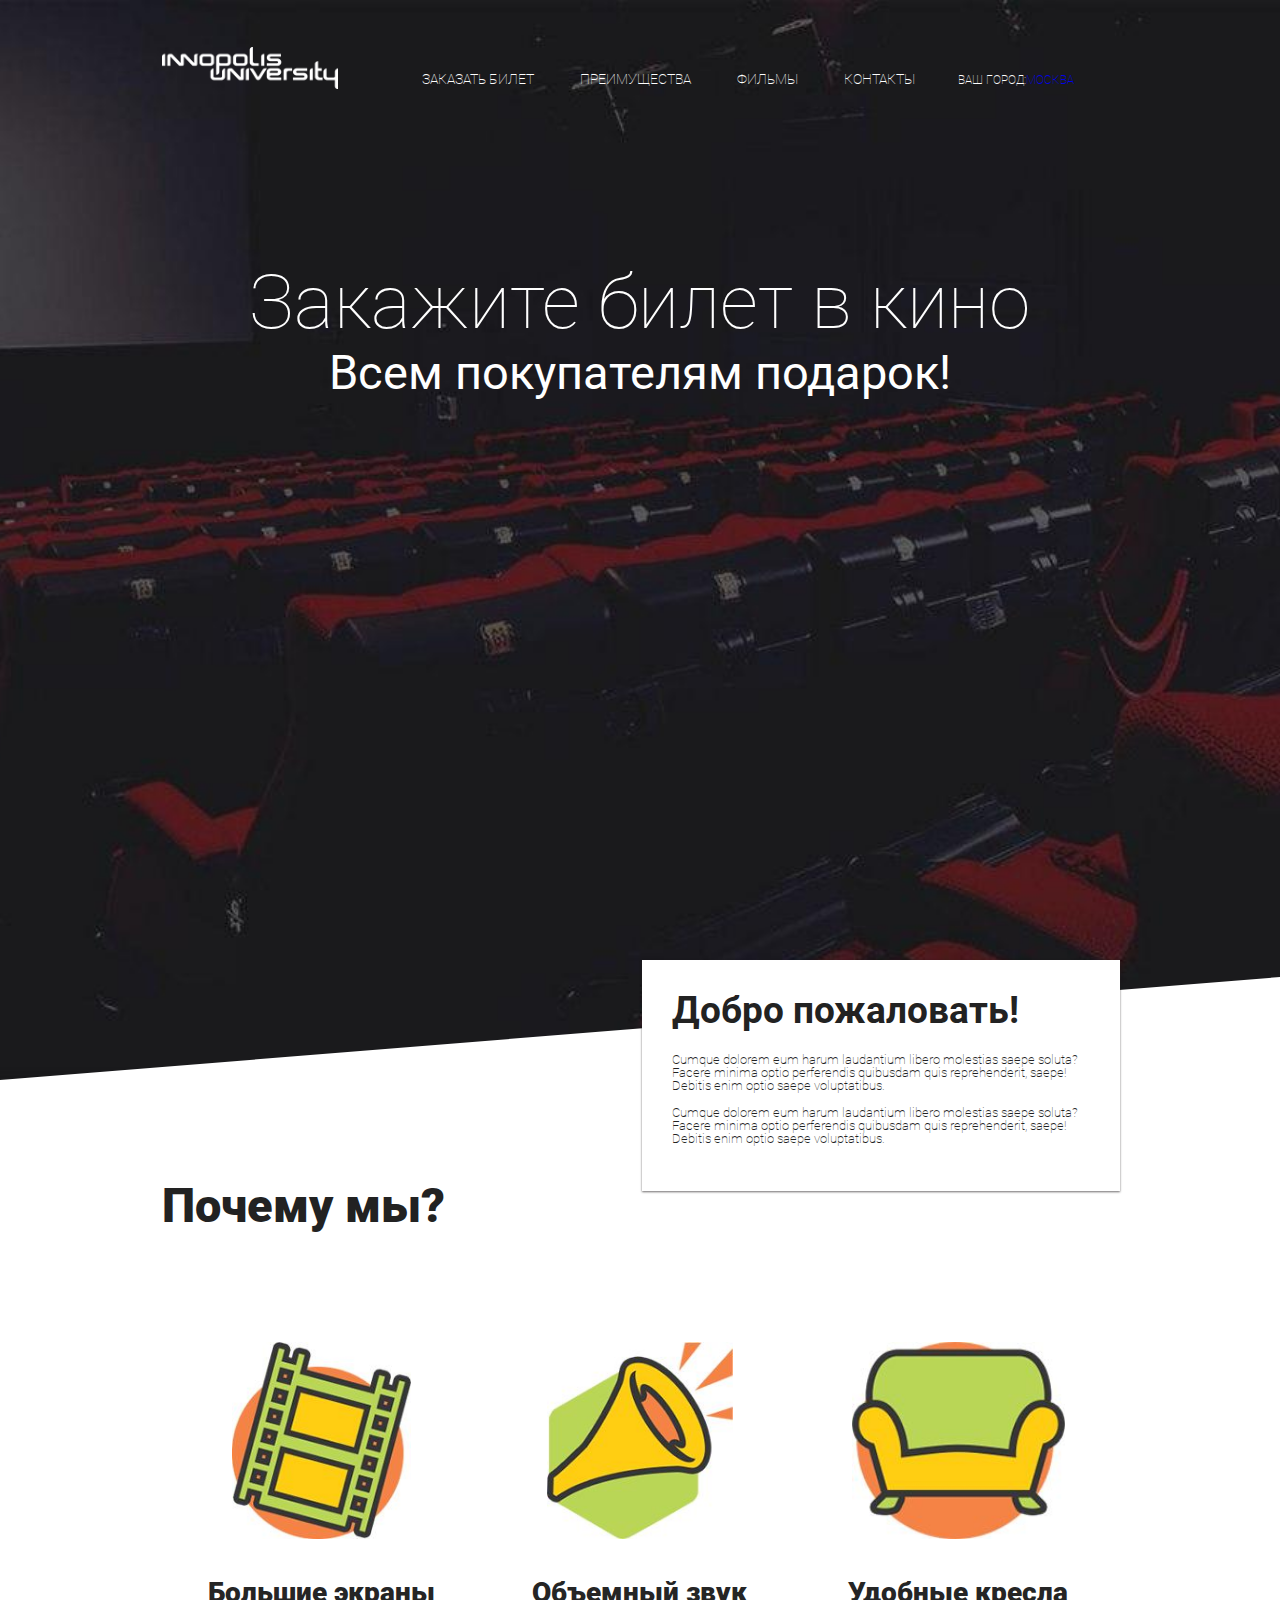
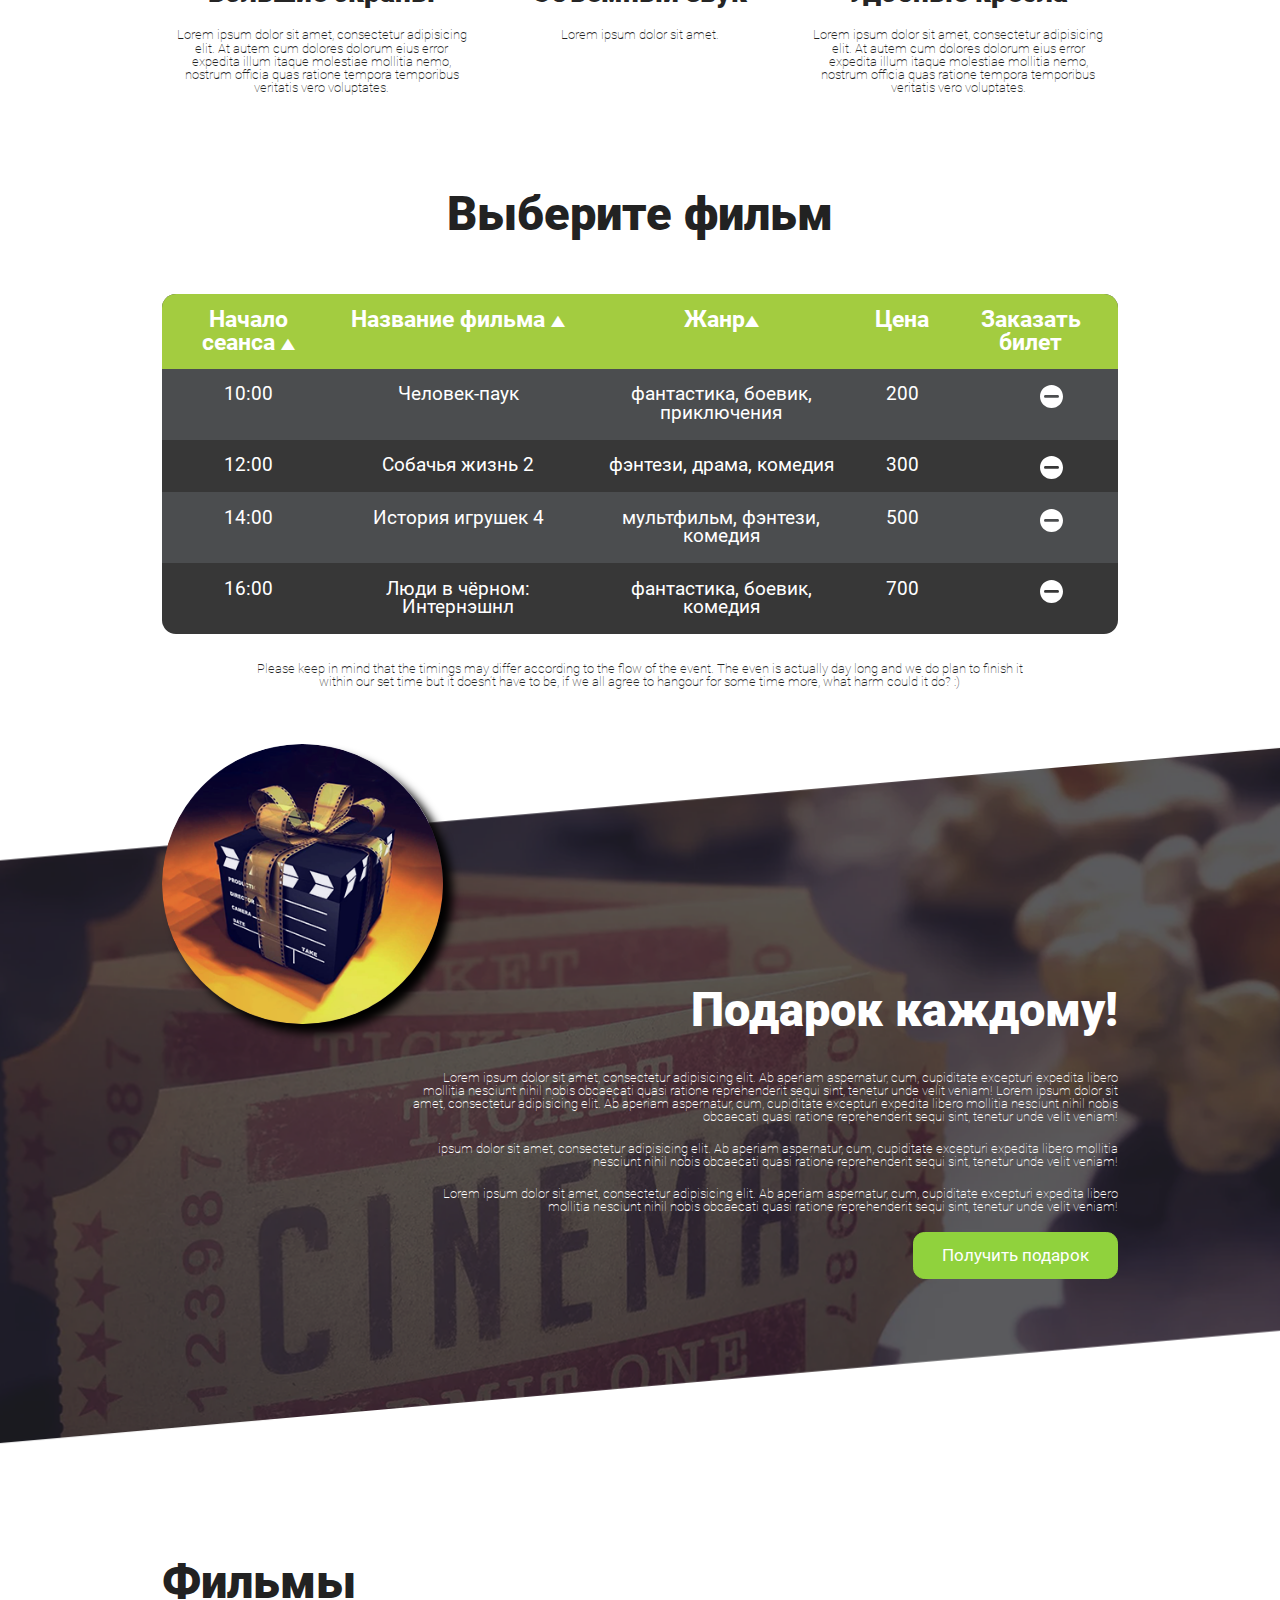
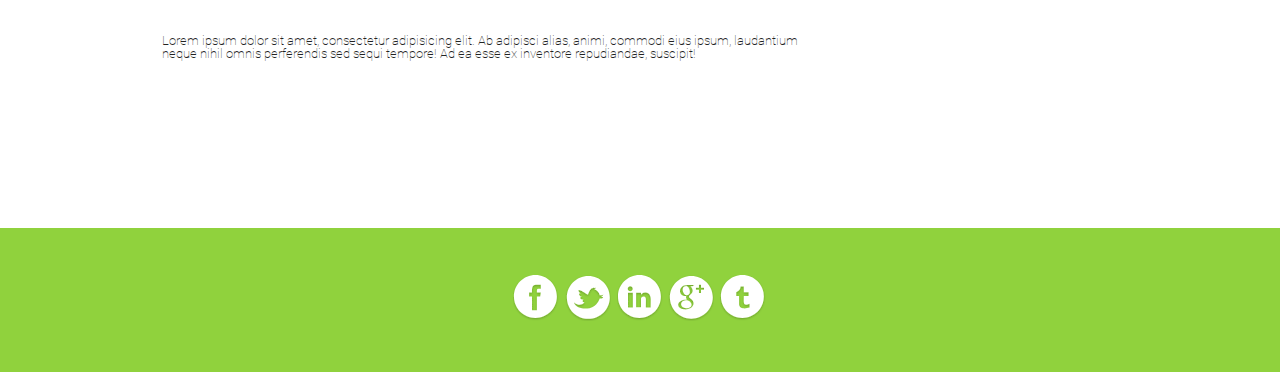
==== commit 741c84d7: "26.10.2020" ====
--- a/index.html
+++ b/index.html
@@ -29,7 +29,8 @@
     </style>
 </head>
 
-<body>    <!-- первый экран-->
+<body>    
+<!-- первый экран-->
 <div class="block01">
     <div class="conteiner">
         <header class="block01__header">
@@ -40,14 +41,15 @@
                     </div>
                     <div class="block01__col2">
                         <div class="menu__wrap">
-                            <div class="menu__burger"> <span id="trigger" class="trigger">
+                            <div class="menu__burger"> 
+                                <span>
                                 <i></i>
                                 <i></i>
                                 <i></i>
                               </span>
                             </div> 
-                            <nav class="block01__nav text-right block01__nav_closed menu">
-                            <ul>
+                            <nav class="block01__nav text-right">
+                            <ul class="title__nav">
                                 <li><a href="#">ЗАКАЗАТЬ БИЛЕТ</a></li>
                                 <li><a href="#">ПРЕИМУЩЕСТВА </a></li>
                                 <li><a href="#">ФИЛЬМЫ</a></li>
@@ -129,20 +131,20 @@
    <div class="clear"></div>  
 </div>
 </section> 
-<!-- конец второго экрана-->
-<!-- начало экрана с таблицей-->
+<!-- Таблица-->
 <section>
 <div class="block03">
     <div class="conteiner">
         <div class="movie-list"> 
         <h2 class="header block03__header text-center">Выберите фильм</h2>
         <div class="table-list">    
-        <table class="block03__table">
+        <table class="block03__table" id="filmsHire">
             <thead>
                 <tr> <!-- строка-->
                     <th><a href="#"> <!-- ячейка-->Начало сеанса <i class="icon icon-up"></i></a></th>
                     <th><a href="#">Название фильма <i class="icon icon-up"></i></a></th>
                     <th><a href="#">Жанр<i class="icon icon-up"></i></a></th>
+                    <th><a href="#"> Цена</a></th>
                     <th><a href="#"> Заказать билет</a></th>
                 </tr>
             </thead> 
@@ -179,8 +181,7 @@
         </div>
     </div>
 </section>
-
-
+<!-- карусель с фильмами -->
 <section>
     <div class="block05">
         <div class="conteiner">
@@ -263,13 +264,13 @@
         </div>
     </div>
 </section>
-
+<!-- карта -->
 <section>
     <div class="block06">
         <script type="text/javascript" charset="utf-8" async src="https://api-maps.yandex.ru/services/constructor/1.0/js/?um=constructor%3Af5dc6412339cafabbbab56d066151b81b6f1e4caba8364b1fbd7d9945825e9b7&amp;width=100%25&amp;height=450&amp;lang=ru_RU&amp;scroll=true"></script>
     </div>
 </section>
-
+<!-- подвал  -->
     <footer class="block07">
         <div class="container">
 <div class="block07__inner text-center">
@@ -403,6 +404,7 @@
             <div id="popup-close" class="close"><i class="icon icon-cross_1" title="cross"><img
                         src="img/close_delete_remove_cross_icon_149504.png" alt="" srcset=""></div>
             <div>
+                <h2 style="font-size: 1.5rem; padding: 0.75rem 2.5rem">Получить подарок</h2>
                 <div>
                     <div class="popup__input_wrap">
                         <input type="text" name="firstname" class="popup_input" id="name" placeholder="Имя*"><br>
@@ -414,32 +416,67 @@
                     <br>
                     <div class="popup-error-message"></div>
                 </div>
-
                 <div class="popup__input_wrap">
                     <p class="popup_input_text"><input type="checkbox" id="checkbox_1">  Я согласен на обработку персональных данных</p>
                 </div>
                 <div class="popup__input_wrap">
-                    <input type="submit" value="Отправить" id="submit" style="
-                            display: inline-block;
-                            background: #90d23d;
-                            color: #ffffff;
-                            padding: 0.75rem 1.5rem;
-                            border-radius: 0.6rem;
-                            font-size: 0.9rem;
-                            transition: 0.2s;
-                            border: 0.1rem solid #90d23d;
-                            cursor: pointer;
-                            text-decoration: none;
-                            margin-left: 150px;
-                            ">
+                    <input type="submit" value="Отправить" id="submit" class="button_1 a">
                 </div>
             </div>
         </form>
     </div>
-   <!-- pop-up в таблице с фильмами  -->
-
+</div>
+<!-- pop-up в таблице с фильмами  -->
+<div id="orderForm" class="popup hidden">
+    <form action="" class="order-form big">
+        <div id="closeOrderFrom" class="close"><i class="icon icon-cross_1" title="cross"><img
+            src="img/close_delete_remove_cross_icon_149504.png" alt="" srcset=""></div>
+        <div>
+        <div>
+            <h2 style="font-size: 1.5rem; padding: 0.75rem 1.5rem">Заказать билет</h2>
+            <div>
+                Название фильма: <span id="orderFilmName"></span>
+            </div>
+            <div>
+                Жанр: <span id="orderFilmGanar"></span>
+            </div>
+            <div>
+                Время начала: <span id="orderFilmStart"></span>
+            </div>
+            <div>
+                Зал: <span id="orderFilmRoom"></span>
+            </div>
+            <div>
+                Стоимость 1 билета: <span id="orderFilmPrice"></span>
+            </div>
+            <div>
+                Количество выбранных билетов: <span id="orderFilmCountTicket"></span>
+            </div>
+            <div>
+                Стоимость за все билеты: <span id="orderFilmTotalPrice"></span>
+            </div>
+            <div class="cinema-tikets">
+                <div class="square">1</div>
+                <div class="square">2</div>
+                <div class="square">3</div>
+                <div class="square">4</div>
+                <div class="square">5</div>
+                <div class="square">6</div>
+                <div class="square">7</div>
+                <div class="square">8</div>
+                <div class="square">9</div>
+                <div class="square">10</div>
+            </div>
+            <!-- <div class="popup__input_wrap">
+                <p class="popup_input_text"><input type="checkbox" id="checkbox">  Я согласен на обработку персональных данных</p>
+            </div>
+            <div class="popup__input_wrap"> -->
+                <input type="submit" value="Отправить" id="sendOrder" class="button_1 a">
+        </div>
+    </form>
+</div>
 <!--формы -->
-    <!-- <div class="modal">
+<!-- <div class="modal">
         <form action="" id="form">
             <div class="modal__form">
                 <div class="input-wrap">
@@ -490,7 +527,7 @@
 </body>
         <script src="js/jquerry.js"></script>
         <script src="js/plugins/owl.carousel/js/owl.carousel.min.js"></script>
-        <script src="js/custom.js"></script>
+        <!-- <script src="js/custom.js"></script> -->
         <script src="js/button.js"></script>
-        <!-- <script src="js/films.js"></script> -->
+        <script src="js/films.js"></script>
 </html>--- a/css/main.css
+++ b/css/main.css
@@ -86,9 +86,6 @@
     min-height: 1px;
 }
 
-.block01__col3{
-}
-
 .block01__col1 img{
     width: 9.4rem;   
 }
@@ -105,6 +102,7 @@
 .block01__nav li + li{
     margin-left: 2.2rem;
 }
+
 .block01__nav a{
     font-size: 0.75rem;
     color: #ffffff;
@@ -131,6 +129,10 @@
     color: #ffffff;
  }
  
+.title__nav {
+    display: block;
+}
+
 .block01_h1__main {
     padding: 9rem 0 5rem;
 }
@@ -285,7 +287,7 @@
 
 .block03__table th a{
     font-weight: 700;
-    font-size: 1.1rem;
+    font-size: 1.25rem;
     color: #ffffff;
     text-decoration: none;
 }
@@ -309,7 +311,7 @@
     font-family: "Roboto";
     padding: 0.9rem;
     color: #ffffff;
-    font-size: 0.9rem;
+    font-size: 1rem;
     text-align: center;
 }
 
@@ -328,8 +330,8 @@
    .block03__table input[type="checkbox"] + span {
     position: absolute; /* Абсолютное позиционирование */ 
     top: 0;
-    width: 100%; 
-    height: 100%;
+    width: 125%; 
+    height: 125%;
     background: url(../img/minus.svg) no-repeat; /* Фоновый рисунок */
     cursor: pointer; /* Курсор в виде руки */
    }
@@ -413,6 +415,18 @@
         text-decoration: none;
     }
 
+    #submit {
+        display: inline-block;
+        background: #90d23d;
+        color: #ffffff;
+        padding: 0.75rem 1.5rem;
+        border-radius: 0.6rem;
+        font-size: 0.9rem;
+        transition: 0.2s;
+        border: 0.1rem solid #90d23d;
+        cursor: pointer;
+        text-decoration: none;
+    }
     .block04:after {
         content: "";
         position: absolute;
@@ -628,6 +642,12 @@
     margin: 150px auto;
     position: relative;
     }
+
+    .order-form.big {
+        height: 480px;
+        width: 360px;
+        margin: 80px auto;
+    }
     
     .popup-error-message {
         color: #cc0033;
@@ -660,10 +680,22 @@
     }
     
     .popup__input_wrap {
-        margin: 0 3rem 1rem 0;
+        margin: 0rem 1rem 1rem;
     }
     
     .popup_input_text {
         font-size: .7rem;
     }
-  +
+    .cinema-tikets{
+        text-align: center;
+    }
+    .square {
+        display: inline-block;
+        margin: 5px;
+        padding-top: 4px;
+        width: 30px;
+        height: 30px;
+        background-color: #90d23d;
+        border-radius: .2rem;
+    }--- a/css/media.css
+++ b/css/media.css
@@ -99,7 +99,7 @@
         transition: .2s;
     }
     
-    .block01__nav li{
+    .block01__nav ul{
         display: block;
     }
 
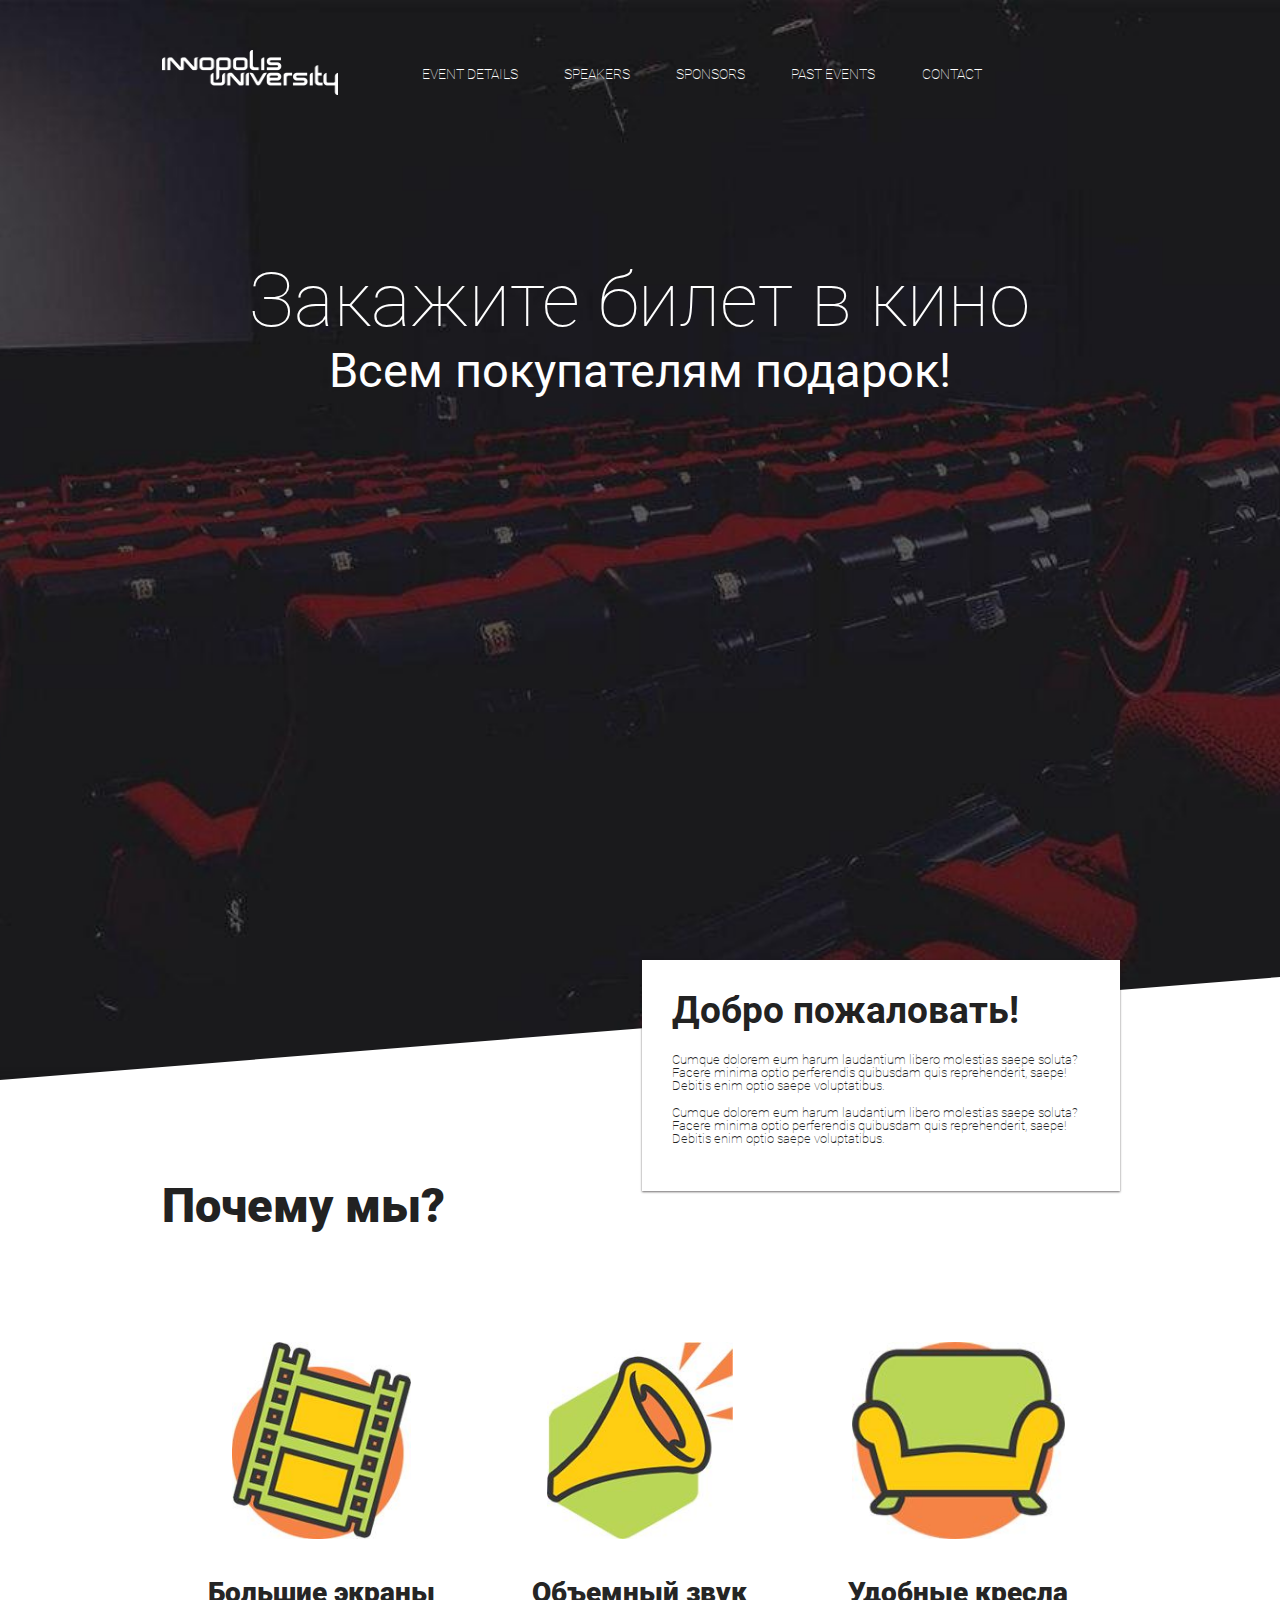
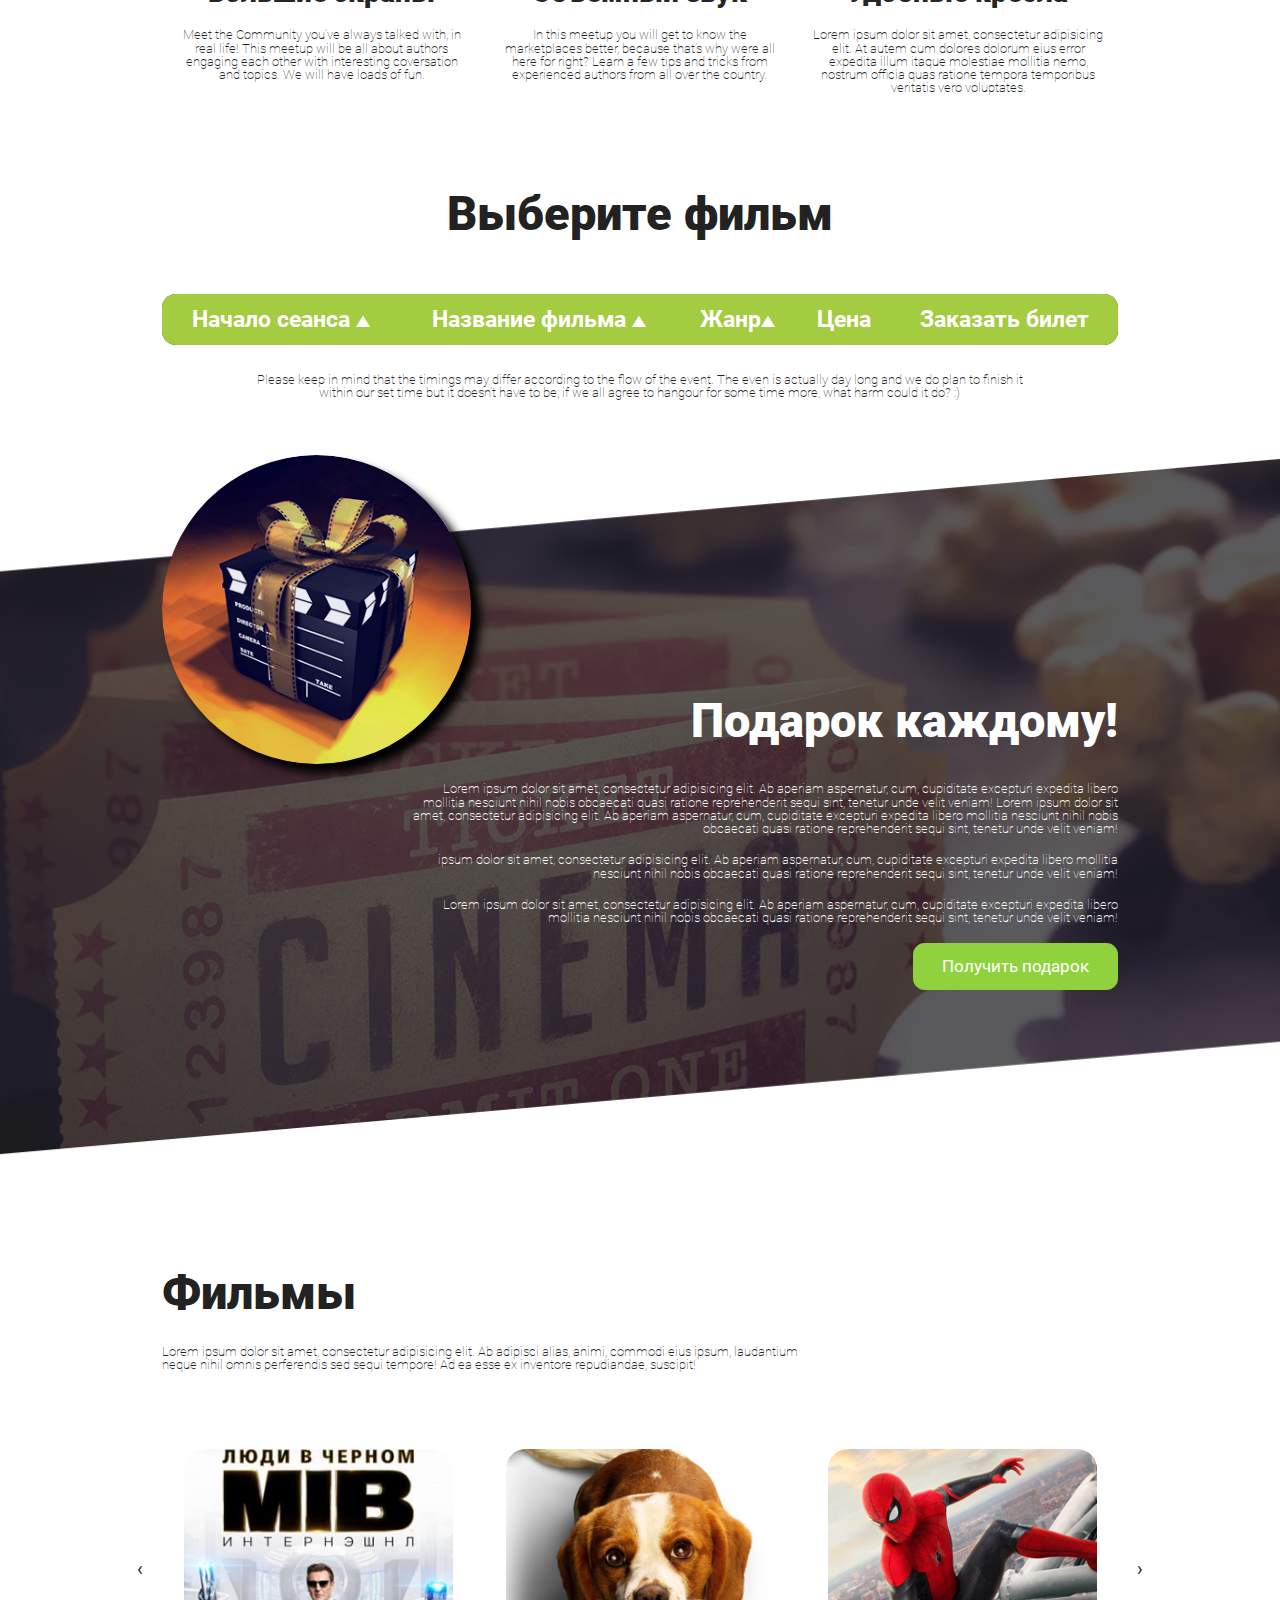
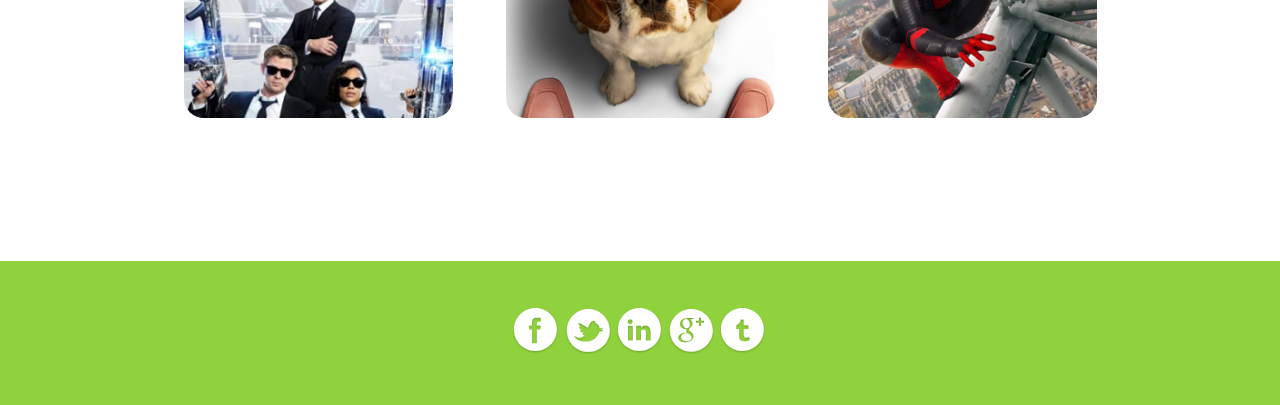
==== commit cbcf9da4: "28.10.20" ====
--- a/index.html
+++ b/index.html
@@ -50,18 +50,20 @@
                             </div> 
                             <nav class="block01__nav text-right">
                             <ul class="title__nav">
-                                <li><a href="#">ЗАКАЗАТЬ БИЛЕТ</a></li>
-                                <li><a href="#">ПРЕИМУЩЕСТВА </a></li>
-                                <li><a href="#">ФИЛЬМЫ</a></li>
-                                <li><a href="#">КОНТАКТЫ</a></li>
+                                <li><a href="#">EVENT DETAILS</a></li>
+                                <li><a href="#">SPEAKERS</a></li>
+                                <li><a href="#">SPONSORS</a></li>
+                                <li><a href="#">PAST EVENTS</a></li>
+                                <li><a href="#">CONTACT</a></li>
                             </ul> 
                         </nav> 
                     </div> 
                     </div>
-                    <div class="block01__col3 text-right">
+                    <!-- не соответвует макету -->
+                    <!-- <div class="block01__col3 text-right">
                      <p class="block01__city">Ваш город:<strong><a href="#">Москва</a></strong>   
                      </p>  
-                    </div> 
+                    </div>  -->
             </div> 
         </header>     
         <div class="block01_h1__main">
@@ -71,7 +73,7 @@
     </div>
 </div> 
 <!-- конец первого экрана-->   
-<!-- второй экран--> 
+<!-- экран "Добро пожаловать"--> 
 <section> 
         <div class="block02">
             <div class="conteiner">
@@ -85,7 +87,7 @@
             </div>
         </div>
 </section>
-<!-- третий экран-->
+<!-- экран "Почему мы"-->
 <section>
     <div class="block02-whywe">
     <div class="conteiner">
@@ -98,10 +100,10 @@
                         <img class="whywe__img" src="img/b2_icon_1.jpg" alt="icon_1">
                     </div>
                     <p class="block02__text3">
-                    Большие экраны 
+                        Большие экраны 
                     </p>
                     <p class="simple-text"> 
-                    Lorem ipsum dolor sit amet, consectetur adipisicing elit. At autem cum dolores dolorum eius error expedita illum itaque molestiae mollitia nemo, nostrum officia quas ratione tempora temporibus veritatis vero voluptates.
+                        Meet the Community you’ve always talked with, in real life! This meetup will be all about authors engaging each other with interesting coversation and topics. We will have loads of fun.
                     </p> 
                 </div>
                 <div class="block02__plus">
@@ -112,7 +114,7 @@
                         Объемный звук
                     </p>
                     <p class="simple-text"> 
-                        Lorem ipsum dolor sit amet.
+                        In this meetup you will get to know the marketplaces better, because that’s why were all here for right? Learn a few tips and tricks from experienced authors from all over the country.
                     </p>
                 </div>
                 <div class="block02__plus">
@@ -402,7 +404,9 @@
 <div id="popup" class="popup hidden">
         <form action="" class="order-form">
             <div id="popup-close" class="close"><i class="icon icon-cross_1" title="cross"><img
-                        src="img/close_delete_remove_cross_icon_149504.png" alt="" srcset=""></div>
+                        src="img/close_delete_remove_cross_icon_149504.png" alt="" srcset="">
+                    </i>
+            </div>
             <div>
                 <h2 style="font-size: 1.5rem; padding: 0.75rem 2.5rem">Получить подарок</h2>
                 <div>
@@ -420,7 +424,7 @@
                     <p class="popup_input_text"><input type="checkbox" id="checkbox_1">  Я согласен на обработку персональных данных</p>
                 </div>
                 <div class="popup__input_wrap">
-                    <input type="submit" value="Отправить" id="submit" class="button_1 a">
+                    <input type="submit" value="Отправить" id="submit" class="button_1">
                 </div>
             </div>
         </form>
@@ -430,8 +434,8 @@
 <div id="orderForm" class="popup hidden">
     <form action="" class="order-form big">
         <div id="closeOrderFrom" class="close"><i class="icon icon-cross_1" title="cross"><img
-            src="img/close_delete_remove_cross_icon_149504.png" alt="" srcset=""></div>
-        <div>
+            src="img/close_delete_remove_cross_icon_149504.png" alt="" srcset=""></i>
+        </div>
         <div>
             <h2 style="font-size: 1.5rem; padding: 0.75rem 1.5rem">Заказать билет</h2>
             <div>
@@ -455,7 +459,7 @@
             <div>
                 Стоимость за все билеты: <span id="orderFilmTotalPrice"></span>
             </div>
-            <div class="cinema-tikets">
+            <div class="cinema-tickets">
                 <div class="square">1</div>
                 <div class="square">2</div>
                 <div class="square">3</div>
@@ -469,9 +473,10 @@
             </div>
             <!-- <div class="popup__input_wrap">
                 <p class="popup_input_text"><input type="checkbox" id="checkbox">  Я согласен на обработку персональных данных</p>
-            </div>
-            <div class="popup__input_wrap"> -->
-                <input type="submit" value="Отправить" id="sendOrder" class="button_1 a">
+            </div> -->
+            <div class="popup__input_wrap">
+                <input type="submit" value="Отправить" id="sendOrder" class="button_1">
+            </div>
         </div>
     </form>
 </div>
@@ -527,7 +532,7 @@
 </body>
         <script src="js/jquerry.js"></script>
         <script src="js/plugins/owl.carousel/js/owl.carousel.min.js"></script>
-        <!-- <script src="js/custom.js"></script> -->
+        <script src="js/custom.js"></script>
         <script src="js/button.js"></script>
         <script src="js/films.js"></script>
 </html>--- a/css/main.css
+++ b/css/main.css
@@ -13,6 +13,12 @@
     font-size: 1.46vw;
 }
 
+/* ШРИФТЫ */
+@font-face {
+    font-family: 'Roboto-Thin';
+    src:url('../fonts/Roboto-Thin.ttf') format('truetype');
+    font-weight: 100;
+}
 @font-face {
     font-family: 'Roboto';
     src: url('../fonts/Roboto-Regular.ttf') format('truetype');
@@ -21,24 +27,23 @@
 
 @font-face {
     font-family: 'Roboto';
+    src:url('../fonts/Roboto-Medium.ttf') format('truetype');
+    font-weight: 500;
+}
+
+@font-face {
+    font-family: 'Roboto';
     src:url('../fonts/Roboto-Bold.ttf') format('truetype');
     font-weight: 700;
 }
-@font-face {
-    font-family: 'Roboto-Thin';
-    src:url('../fonts/Roboto-Thin.ttf') format('truetype');
-}
+
 
 @font-face{
     font-family: 'Roboto';
     src: url('../fonts/Roboto-Black.ttf') format('truetype');
     font-weight: 900;
 }
-@font-face {
-    font-family: 'Roboto';
-    src:url('../fonts/Roboto-Medium.ttf') format('truetype');
-    font-weight: 500;
-}
+
 
 img {
     max-width: 100%;
@@ -63,7 +68,7 @@
 }
 
 .block01__header {
-    padding: 2rem 0 0;
+    padding: 2.7rem 0 0;
 }
 
 .block01__row {
@@ -80,6 +85,10 @@
 .block01__col1 {
     width: 25%;
 }
+.block01__col1 img {
+    width: 188px;
+    height: 45px;
+}
 
 .block01__col2{
     padding: 0 0.75rem;
@@ -88,11 +97,6 @@
 
 .block01__col1 img{
     width: 9.4rem;   
-}
-
-.block01__nav{
-    padding:1.1rem 0 0;
-    text-align: right;
 }
 
 .block01__nav li {
@@ -128,10 +132,6 @@
 .block01__nav a:active{
     color: #ffffff;
  }
- 
-.title__nav {
-    display: block;
-}
 
 .block01_h1__main {
     padding: 9rem 0 5rem;
@@ -140,7 +140,7 @@
     font-size: 4rem;
     line-height: 1em;
     color: #ffffff;
-    margin: 0 0 0.5rem;
+    margin: 0 0 .5rem;
     font-family: "Roboto-Thin";
 }
 
@@ -239,11 +239,15 @@
 .block02__image-wrap{
     margin-bottom: 2rem;
     height: 10.55rem;
-    transition: .2s;
+    transition: .5s;
     display: flex;
     align-items: center;
     justify-content: center;
 }
+
+.block02__image-wrap:hover {
+    transform: scale(1.1); /* Увеличиваем масштаб */
+   }
 
 .block02__image-wrap img{
 max-width: 100%;
@@ -313,6 +317,7 @@
     color: #ffffff;
     font-size: 1rem;
     text-align: center;
+    position: relative;
 }
 
     .block03__text {
@@ -377,9 +382,10 @@
 
    .block04__logo img {
     display: block;
-    width: 15rem;
-    height: 15rem;
-}
+    width: 16.5rem;
+    height: 16.5rem;
+    top: -16rem;
+    }
 
    .block04__text-wrap {
         width: 75%;
@@ -427,6 +433,20 @@
         cursor: pointer;
         text-decoration: none;
     }
+
+    #sendOrder{
+        display: inline-block;
+        background: #90d23d;
+        color: #ffffff;
+        padding: 0.75rem 1.5rem;
+        border-radius: 0.6rem;
+        font-size: 0.9rem;
+        transition: 0.2s;
+        border: 0.1rem solid #90d23d;
+        cursor: pointer;
+        text-decoration: none;
+    }
+
     .block04:after {
         content: "";
         position: absolute;
--- a/css/media.css
+++ b/css/media.css
@@ -4,10 +4,6 @@
         font-size: 1.86vw;
     }
 
-    .block04__logo {
-        left: 3.5rem;
-    }
-
     .owl-nav{
         display: none;
     }
@@ -28,32 +24,10 @@
     .block01__city{
         display: none;
     }
- 
-        /* бургер */
-        /* .menu {
-            display: none;
-          }
-        .trigger {
-          display: inline-block;
-          margin: 3px;
-          cursor: pointer;
-          position: absolute;
-        }
-        .trigger i {
-          display: block;
-          width: 30px;
-          height: 3px;
-          margin: 10px auto;
-          background: rgb(255, 255, 255);
-        }
-        .show {
-            display: block;
-        } */
-
 
     .menu__burger{
         position: relative;
-        width: 1.3rem;
+        width: 2.3rem;
         height: 1.3rem;
         overflow: hidden;
     }
@@ -88,18 +62,18 @@
         margin: -.5rem -.8rem 0;
     }
 
-    .block01__nav{
-        position: fixed;
-        right: 0;
+    .block01__nav {
+        position: absolute;
+        right: 1rem;
         padding: 2rem;
         background: rgba(0, 0, 0, .9);
         z-index: 100;
         text-align: left;
-        transform: translateX(100%);
+        display: none;
         transition: .2s;
     }
     
-    .block01__nav ul{
+    .block01__nav li{
         display: block;
     }
 
@@ -166,10 +140,6 @@
         font-size: .6rem;
     }  
 
-    .block04__logo {
-        top: -16rem;
-    }
-
     .block04__text-wrap {
         width: 100%;
     }
@@ -230,6 +200,15 @@
         min-width: 50rem;
     }
     
+    .block04__logo img {
+        width: 9.5rem;
+        height: 9.5rem;
+        top: 0;
+    }
+    .block04__logo {
+        left: 0.5rem;
+        top: 1.6rem;
+    }
 }
 
 @media screen and (max-width: 500px)
@@ -287,7 +266,5 @@
     .clear{
         clear: both;
     }
-    .block04__logo {
-        top: -16rem;
-    }
-}
+
+}
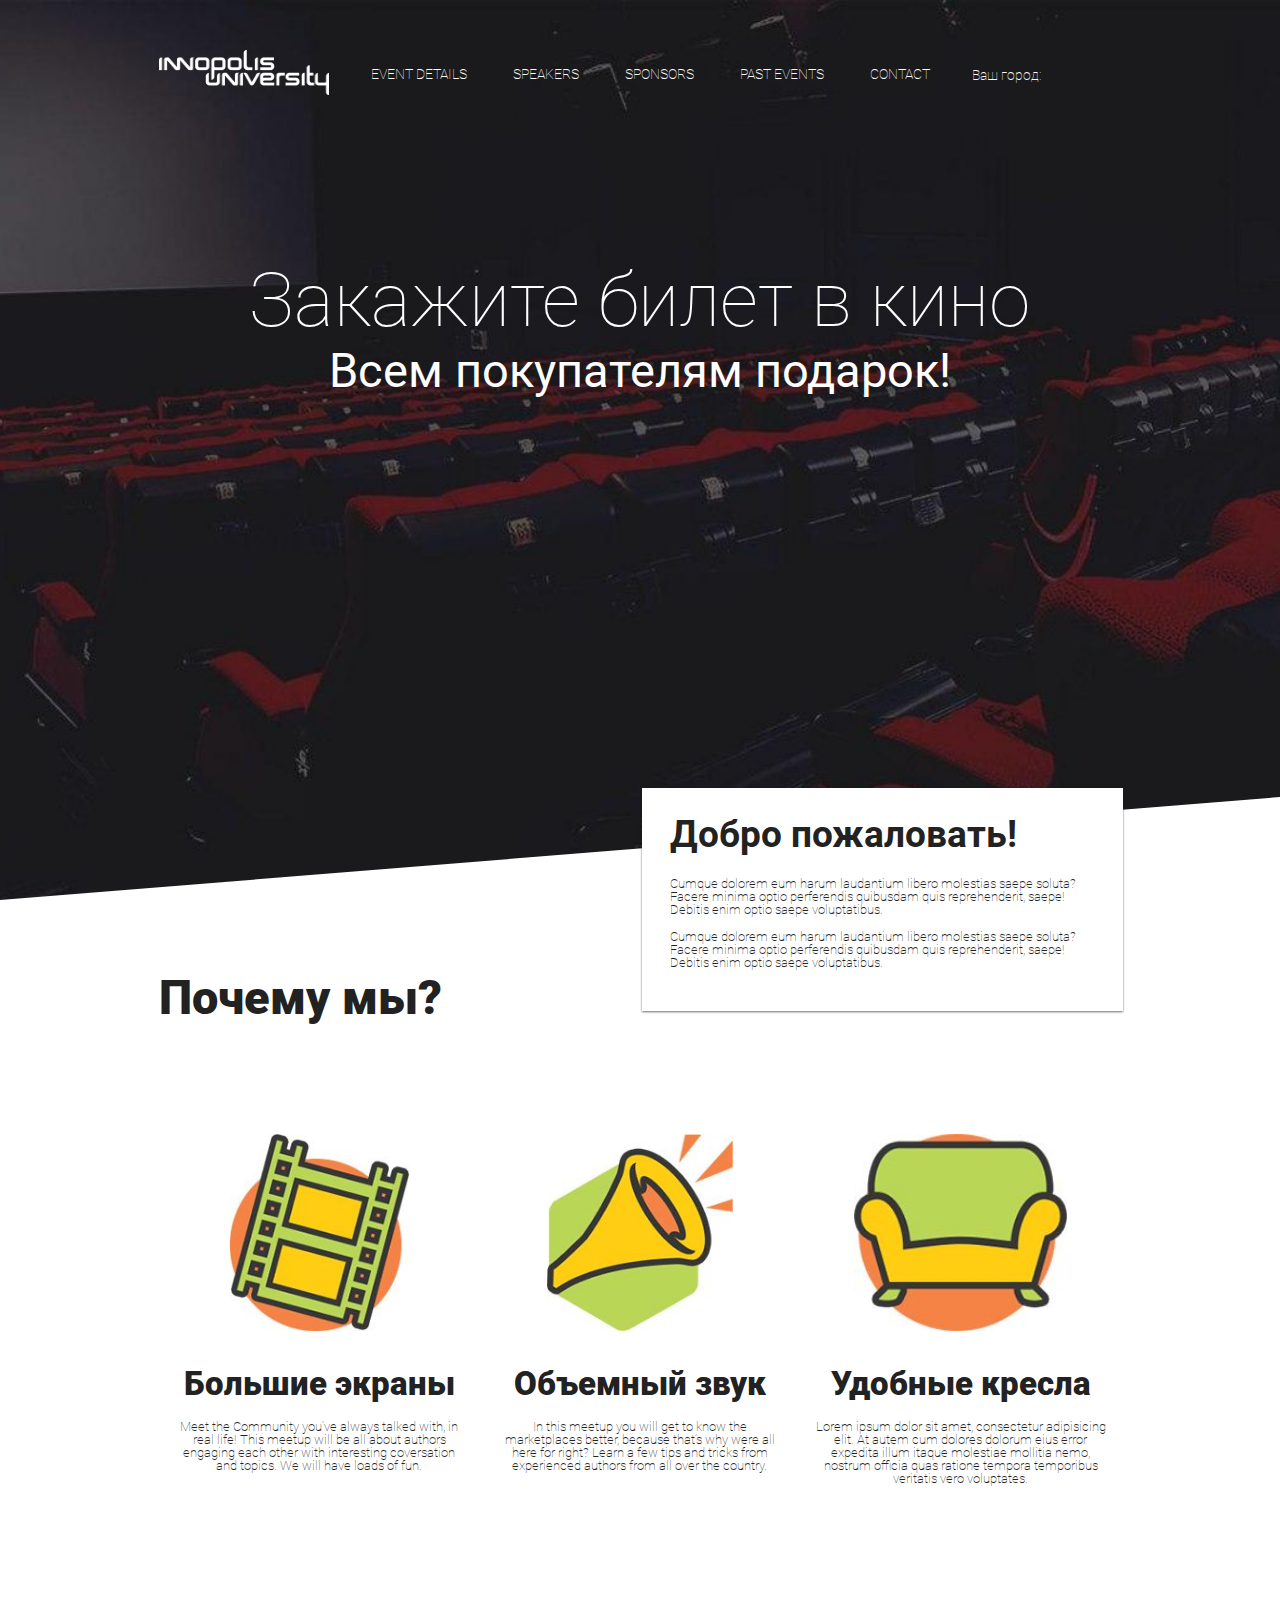
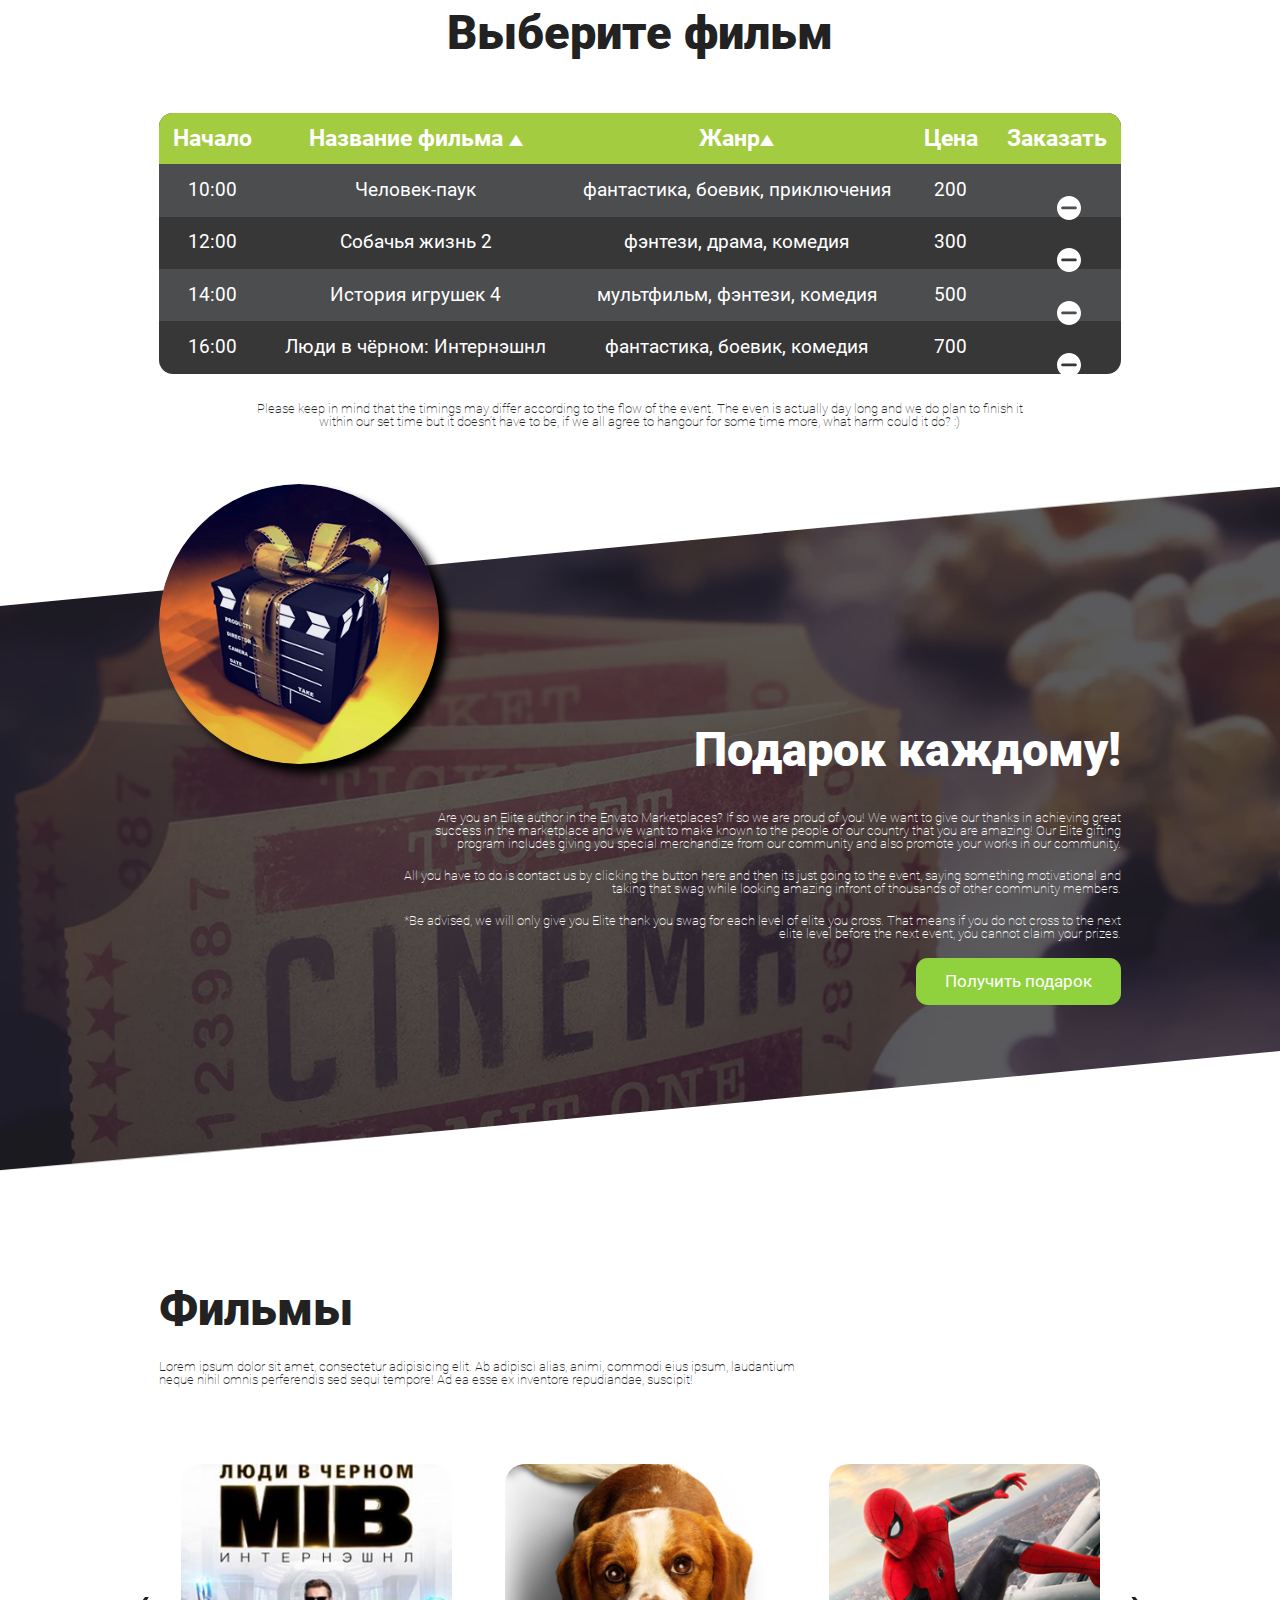
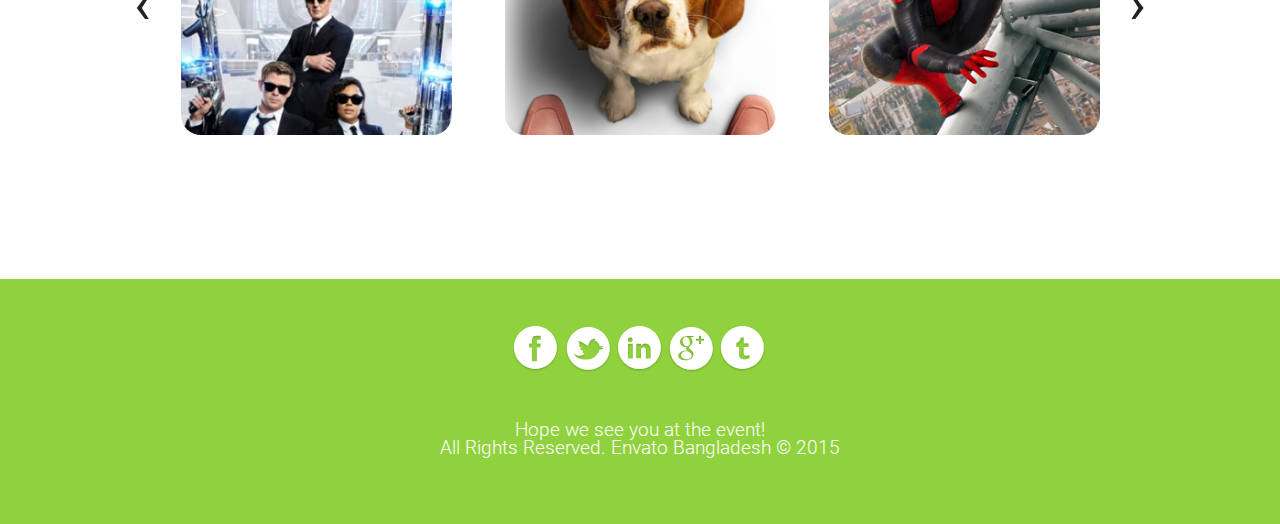
==== commit dd4779d5: "fin" ====
--- a/index.html
+++ b/index.html
@@ -14,12 +14,14 @@
     <style>
         .owl-carousel .owl-nav.disabled {
             display: block;
+            font-size: 3rem;
         }
      
         .owl-nav button.owl-next{
             position: absolute;
             left: -30px;
             top: 41%;
+            
         }
         .owl-nav button.owl-prev{
             position: absolute;
@@ -27,6 +29,17 @@
             top: 41%;
         }
     </style>
+    <!-- определение местоположения -->
+    <script src="http://code.jquery.com/jquery-1.10.2.min.js" type="text/javascript"></script>
+    <script src="https://api-maps.yandex.ru/2.0/?load=package.full&lang=ru-RU" type="text/javascript"></script>
+    <script type="text/javascript">
+            $(document).ready(function(){
+                    ymaps.ready(function(){
+                        var geolocation = ymaps.geolocation;
+                        $('#tow').html('Ваш город: '+geolocation.city);
+                    });
+                });
+    </script>
 </head>
 
 <body>    
@@ -59,11 +72,9 @@
                         </nav> 
                     </div> 
                     </div>
-                    <!-- не соответвует макету -->
-                    <!-- <div class="block01__col3 text-right">
-                     <p class="block01__city">Ваш город:<strong><a href="#">Москва</a></strong>   
-                     </p>  
-                    </div>  -->
+                    <div class="block01__col3 text-right">
+                     <p class="block01__city" id="tow">Ваш город:</p>  
+                    </div>
             </div> 
         </header>     
         <div class="block01_h1__main">
@@ -71,8 +82,7 @@
             <h2 class="block01_h2 text-center">Всем покупателям подарок!</h2>
         </div> 
     </div>
-</div> 
-<!-- конец первого экрана-->   
+</div>  
 <!-- экран "Добро пожаловать"--> 
 <section> 
         <div class="block02">
@@ -83,18 +93,13 @@
                     <p class="simple-text block02__text2">Cumque dolorem eum harum laudantium libero molestias saepe soluta? Facere minima optio perferendis quibusdam quis reprehenderit, saepe! Debitis enim optio saepe voluptatibus. </p>
                     <p class="simple-text block02__text2">Cumque dolorem eum harum laudantium libero molestias saepe soluta? Facere minima optio perferendis quibusdam quis reprehenderit, saepe! Debitis enim optio saepe voluptatibus. </p>
                     </div>
-                </div>
-            </div>
-        </div>
-</section>
-<!-- экран "Почему мы"-->
-<section>
-    <div class="block02-whywe">
-    <div class="conteiner">
-        <h2 class="header block02__header">
+                    </div>    
+            <!-- экран "Почему мы"-->
+            <div class="block02-whywe">
+                <h2 class="header block02__header">
         Почему мы?     
-        </h2>
-        <div class="block02__pluses text-center">
+                </h2>
+                <div class="block02__pluses text-center">
             <div class="block02__plus">
                     <div class="block02__image-wrap">
                         <img class="whywe__img" src="img/b2_icon_1.jpg" alt="icon_1">
@@ -128,10 +133,11 @@
                         Lorem ipsum dolor sit amet, consectetur adipisicing elit. At autem cum dolores dolorum eius error expedita illum itaque molestiae mollitia nemo, nostrum officia quas ratione tempora temporibus veritatis vero voluptates.
                     </p>
                 </div>
-   </div>
-    </div>
+                </div>
+            </div>
    <div class="clear"></div>  
-</div>
+            </div>
+        </div>
 </section> 
 <!-- Таблица-->
 <section>
@@ -143,11 +149,11 @@
         <table class="block03__table" id="filmsHire">
             <thead>
                 <tr> <!-- строка-->
-                    <th><a href="#"> <!-- ячейка-->Начало сеанса <i class="icon icon-up"></i></a></th>
+                    <th><a href="#"> <!-- ячейка-->Начало</a></th>
                     <th><a href="#">Название фильма <i class="icon icon-up"></i></a></th>
                     <th><a href="#">Жанр<i class="icon icon-up"></i></a></th>
                     <th><a href="#"> Цена</a></th>
-                    <th><a href="#"> Заказать билет</a></th>
+                    <th><a href="#"> Заказать</a></th>
                 </tr>
             </thead> 
         </table>
@@ -172,9 +178,9 @@
                 </div>
                 <div class="block04__text-wrap text-right">
                     <h3>Подарок каждому!</h3>     
-                    <p class="simple-text block04__text1"> Lorem ipsum dolor sit amet, consectetur adipisicing elit. Ab aperiam aspernatur, cum, cupiditate excepturi expedita libero mollitia nesciunt nihil nobis obcaecati quasi ratione reprehenderit sequi sint, tenetur unde velit veniam! Lorem ipsum dolor sit amet, consectetur adipisicing elit. Ab aperiam aspernatur, cum, cupiditate excepturi expedita libero mollitia nesciunt nihil nobis obcaecati quasi ratione reprehenderit sequi sint, tenetur unde velit veniam!</p>
-                    <p class="simple-text block04__text1"> ipsum dolor sit amet, consectetur adipisicing elit. Ab aperiam aspernatur, cum, cupiditate excepturi expedita libero mollitia nesciunt nihil nobis obcaecati quasi ratione reprehenderit sequi sint, tenetur unde velit veniam!</p>
-                    <P class="simple-text block04__text1">Lorem ipsum dolor sit amet, consectetur adipisicing elit. Ab aperiam aspernatur, cum, cupiditate excepturi expedita libero mollitia nesciunt nihil nobis obcaecati quasi ratione reprehenderit sequi sint, tenetur unde velit veniam!</P>
+                    <p class="simple-text block04__text1">Are you an Elite author in the Envato Marketplaces? If so we are proud of you! We want to give our thanks in achieving great success in the marketplace and we want to make known to the people of our country that you are amazing! Our Elite gifting program includes giving you special merchandize from our community and also promote your works in our community.</p>
+                    <p class="simple-text block04__text1">All you have to do is contact us by clicking the button here and then its just going to the event, saying something motivational and taking that swag while looking amazing infront of thousands of other community members.</p>
+                    <P class="simple-text block04__text1">*Be advised, we will only give you Elite thank you swag for each level of elite you cross. That means if you do not cross to the next elite level before the next event, you cannot claim your prizes.</P>
                     <p id="popup-open" class="button_1">
                     <a href="#">Получить подарок</a>
                     </p>
@@ -273,139 +279,143 @@
     </div>
 </section>
 <!-- подвал  -->
-    <footer class="block07">
-        <div class="container">
-<div class="block07__inner text-center">
-    <a href="#" target="_blank">
-        <svg xmlns="http://www.w3.org/2000/svg" xmlns:xlink="http://www.w3.org/1999/xlink" viewBox="0 0 49 49">
-            <defs>
-                <filter filterUnits="userSpaceOnUse" id="Filter_0" x="0px" y="0px" width="48px" height="48px">
-                    <feOffset in="SourceAlpha" dx="0" dy="1"/>
-                    <feGaussianBlur result="blurOut" stdDeviation="1"/>
-                    <feFlood flood-color="rgb(0, 0, 0)" result="floodOut"/>
-                    <feComposite operator="atop" in="floodOut" in2="blurOut"/>
-                    <feComponentTransfer>
-                        <feFuncA type="linear" slope="0.25"/>
-                    </feComponentTransfer>
-                    <feMerge>
-                        <feMergeNode/>
-                        <feMergeNode in="SourceGraphic"/>
-                    </feMerge>
-                </filter>
-
-            </defs>
-            <g filter="url(#Filter_0)">
-                <path fill-rule="evenodd" fill="rgb(255, 255, 255)"
-                      d="M23.500,45.000 C11.073,45.000 1.000,34.926 1.000,22.500 C1.000,10.074 11.073,-0.000 23.500,-0.000 C35.926,-0.000 46.000,10.074 46.000,22.500 C46.000,34.926 35.926,45.000 23.500,45.000 ZM24.044,10.170 C18.962,10.170 20.120,16.199 19.951,18.397 C19.951,18.414 16.844,18.397 16.844,18.397 L16.844,22.488 L19.942,22.488 L19.942,36.884 L25.089,36.884 L25.078,22.488 L28.526,22.488 L29.202,18.375 L25.089,18.420 C25.089,15.500 24.863,14.312 26.570,14.312 C26.723,14.312 29.219,14.307 29.219,14.307 L29.224,10.170 L24.044,10.170 Z"/>
-            </g>
-        </svg>
-    </a>
-    <a href="#" target="_blank">
-        <svg xmlns="http://www.w3.org/2000/svg" xmlns:xlink="http://www.w3.org/1999/xlink" viewBox="0 0 49 49">
-            <defs>
-                <filter filterUnits="userSpaceOnUse" id="Filter_1" x="0px" y="0px" width="49px" height="49px">
-                    <feOffset in="SourceAlpha" dx="0" dy="1"/>
-                    <feGaussianBlur result="blurOut" stdDeviation="1"/>
-                    <feFlood flood-color="rgb(0, 0, 0)" result="floodOut"/>
-                    <feComposite operator="atop" in="floodOut" in2="blurOut"/>
-                    <feComponentTransfer>
-                        <feFuncA type="linear" slope="0.25"/>
-                    </feComponentTransfer>
-                    <feMerge>
-                        <feMergeNode/>
-                        <feMergeNode in="SourceGraphic"/>
-                    </feMerge>
-                </filter>
-
-            </defs>
-            <g filter="url(#Filter_0)">
-                <path fill-rule="evenodd" fill="rgb(255, 255, 255)"
-                      d="M24.475,45.975 C12.049,45.975 1.975,35.901 1.975,23.475 C1.975,11.048 12.049,0.975 24.475,0.975 C36.901,0.975 46.975,11.048 46.975,23.475 C46.975,35.901 36.901,45.975 24.475,45.975 ZM36.437,21.250 C34.699,15.199 30.523,15.199 30.523,15.199 C30.523,15.199 32.296,14.194 32.244,13.580 C31.699,13.188 30.605,13.972 30.513,13.972 C30.789,13.778 30.625,13.226 30.267,13.018 C29.739,13.069 29.279,14.041 29.279,14.041 C29.279,14.041 29.020,13.563 28.785,13.563 C25.990,14.330 24.021,20.781 24.030,20.790 C14.903,14.629 14.298,15.813 14.298,15.830 C13.582,17.432 16.360,19.460 16.360,19.460 L15.566,19.484 C15.566,19.484 14.399,19.445 14.654,20.280 C14.914,21.344 16.298,22.448 16.309,22.460 C16.991,22.784 17.843,22.477 17.843,22.477 C17.843,22.477 16.940,22.948 16.368,23.306 C15.426,23.914 16.103,24.454 16.205,24.556 C17.432,25.868 19.360,25.783 19.360,25.783 C19.360,25.783 18.464,26.857 18.457,27.266 C18.457,27.931 19.053,28.340 19.104,28.391 C19.637,28.756 20.427,28.800 20.434,28.800 C15.495,34.032 9.543,28.769 9.543,28.749 C10.208,32.583 15.849,36.282 25.768,34.850 C33.812,33.572 36.386,24.761 36.386,24.761 C36.386,24.761 39.709,24.948 40.084,22.971 C39.045,23.159 37.545,22.852 37.545,22.852 C37.545,22.852 40.101,21.744 40.221,20.415 C38.721,21.573 36.488,21.250 36.437,21.250 Z"/>
-            </g>
-        </svg>
-    </a>
-    <a href="#" target="_blank">
-        <svg xmlns="http://www.w3.org/2000/svg" xmlns:xlink="http://www.w3.org/1999/xlink" viewBox="0 0 49 49">
-            <defs>
-                <filter filterUnits="userSpaceOnUse" id="Filter_2" x="0px" y="0px" width="49px" height="49px">
-                    <feOffset in="SourceAlpha" dx="0" dy="1"/>
-                    <feGaussianBlur result="blurOut" stdDeviation="1"/>
-                    <feFlood flood-color="rgb(0, 0, 0)" result="floodOut"/>
-                    <feComposite operator="atop" in="floodOut" in2="blurOut"/>
-                    <feComponentTransfer>
-                        <feFuncA type="linear" slope="0.25"/>
-                    </feComponentTransfer>
-                    <feMerge>
-                        <feMergeNode/>
-                        <feMergeNode in="SourceGraphic"/>
-                    </feMerge>
-                </filter>
-
-            </defs>
-            <g filter="url(#Filter_0)">
-                <path fill-rule="evenodd" fill="rgb(255, 255, 255)"
-                      d="M23.535,45.071 C11.109,45.071 1.035,34.997 1.035,22.571 C1.035,10.145 11.109,0.071 23.535,0.071 C35.962,0.071 46.035,10.145 46.035,22.571 C46.035,34.997 35.962,45.071 23.535,45.071 ZM13.873,11.722 C12.424,11.722 11.250,12.896 11.250,14.345 C11.250,15.794 12.424,16.969 13.873,16.969 C15.322,16.969 16.496,15.794 16.496,14.345 C16.496,12.896 15.322,11.722 13.873,11.722 ZM16.653,18.624 L11.562,18.624 L11.562,33.990 L16.653,33.990 L16.653,18.624 ZM29.734,18.249 C26.611,18.281 25.666,20.076 25.182,20.810 L25.182,18.530 L20.026,18.530 L20.026,33.927 L25.179,33.927 L25.179,25.745 C25.179,25.745 24.810,22.590 27.958,22.590 C30.292,22.590 30.332,25.110 30.308,25.452 C30.306,25.291 30.304,25.271 30.301,25.464 C30.301,25.508 30.305,25.499 30.308,25.452 C30.319,26.501 30.301,33.959 30.301,33.959 L35.360,33.974 C35.360,33.974 35.423,25.948 35.423,25.916 C35.423,24.464 35.449,18.249 29.734,18.249 Z"/>
-            </g>
-        </svg>
-    </a>
-    <a href="#" target="_blank">
-        <svg xmlns="http://www.w3.org/2000/svg" xmlns:xlink="http://www.w3.org/1999/xlink" viewBox="0 0 49 49">
-            <defs>
-                <filter filterUnits="userSpaceOnUse" id="Filter_3" x="0px" y="0px" width="49px" height="49px">
-                    <feOffset in="SourceAlpha" dx="0" dy="1"/>
-                    <feGaussianBlur result="blurOut" stdDeviation="1"/>
-                    <feFlood flood-color="rgb(0, 0, 0)" result="floodOut"/>
-                    <feComposite operator="atop" in="floodOut" in2="blurOut"/>
-                    <feComponentTransfer>
-                        <feFuncA type="linear" slope="0.25"/>
-                    </feComponentTransfer>
-                    <feMerge>
-                        <feMergeNode/>
-                        <feMergeNode in="SourceGraphic"/>
-                    </feMerge>
-                </filter>
-
-            </defs>
-            <g filter="url(#Filter_0)">
-                <path fill-rule="evenodd" fill="rgb(255, 255, 255)"
-                      d="M24.475,45.950 C12.049,45.950 1.975,35.876 1.975,23.450 C1.975,11.023 12.049,0.950 24.475,0.950 C36.901,0.950 46.975,11.023 46.975,23.450 C46.975,35.876 36.901,45.950 24.475,45.950 ZM20.724,10.471 C17.281,10.471 15.706,11.388 14.660,12.283 C13.748,13.194 12.533,14.555 12.567,16.800 C12.567,18.741 14.001,22.105 18.103,22.122 C18.373,22.105 18.536,22.116 19.177,22.066 C18.958,22.571 18.862,22.887 18.845,23.359 C18.845,24.220 19.155,24.822 19.847,25.632 C17.872,25.835 15.343,25.941 13.433,27.207 C10.339,29.098 10.665,31.365 10.665,31.331 C10.902,36.310 18.108,36.208 18.086,36.174 C23.869,36.118 26.789,32.936 26.789,29.750 C26.789,28.035 26.104,26.452 24.160,25.048 C23.307,24.272 22.059,23.816 22.064,22.686 C22.064,20.626 25.855,20.183 25.855,16.198 C25.722,13.158 23.672,11.848 23.410,11.679 C23.465,11.679 25.511,11.680 25.511,11.680 L27.683,10.471 C27.683,10.471 20.758,10.471 20.724,10.471 ZM37.758,13.478 L34.586,13.478 L34.586,10.305 L32.470,10.305 L32.470,13.478 L29.297,13.478 L29.297,15.593 L32.470,15.593 L32.470,18.766 L34.586,18.766 L34.586,15.593 L37.758,15.593 L37.758,13.478 ZM19.438,21.209 C16.552,21.049 15.606,16.770 15.606,16.770 C15.606,16.770 14.484,11.716 18.530,11.671 C21.689,11.330 22.771,16.188 22.771,16.188 C22.771,16.188 23.916,21.209 19.438,21.209 ZM24.707,31.123 C24.623,31.258 25.095,34.560 19.694,34.762 C13.889,34.661 13.765,30.982 13.765,30.644 C13.741,26.809 18.910,26.618 20.240,26.577 C21.388,26.723 24.667,28.627 24.707,31.123 Z"/>
-            </g>
-        </svg>
-    </a>
-    <a href="#" target="_blank">
-        <svg xmlns="http://www.w3.org/2000/svg" xmlns:xlink="http://www.w3.org/1999/xlink" viewBox="0 0 49 49">
-            <defs>
-                <filter filterUnits="userSpaceOnUse" id="Filter_4" x="0px" y="0px" width="48px" height="48px">
-                    <feOffset in="SourceAlpha" dx="0" dy="1"/>
-                    <feGaussianBlur result="blurOut" stdDeviation="1"/>
-                    <feFlood flood-color="rgb(0, 0, 0)" result="floodOut"/>
-                    <feComposite operator="atop" in="floodOut" in2="blurOut"/>
-                    <feComponentTransfer>
-                        <feFuncA type="linear" slope="0.25"/>
-                    </feComponentTransfer>
-                    <feMerge>
-                        <feMergeNode/>
-                        <feMergeNode in="SourceGraphic"/>
-                    </feMerge>
-                </filter>
-
-            </defs>
-            <g filter="url(#Filter_0)">
-                <path fill-rule="evenodd" fill="rgb(255, 255, 255)"
-                      d="M23.499,45.000 C11.073,45.000 0.999,34.926 0.999,22.499 C0.999,10.073 11.073,-0.001 23.499,-0.001 C35.925,-0.001 45.999,10.073 45.999,22.499 C45.999,34.926 35.925,45.000 23.499,45.000 ZM30.994,30.137 C27.117,31.923 24.988,31.313 24.988,28.260 C24.988,26.670 24.992,21.993 24.992,21.993 L30.000,21.993 L30.000,17.982 L24.987,17.984 L24.987,11.959 C24.987,11.959 22.697,11.958 21.588,11.958 C21.402,14.736 20.468,16.308 17.014,18.005 C17.014,19.134 17.011,21.970 17.011,21.970 L20.000,21.970 C20.000,21.970 20.000,29.655 20.000,30.989 C20.000,33.630 22.408,34.655 24.119,34.905 C26.237,35.214 28.874,34.829 30.994,34.132 C30.994,32.886 30.994,31.757 30.994,30.137 Z"/>
-            </g>
-        </svg>
-    </a>
-</div>
-</div>
-
-    </footer>
+<footer class="block07">
+    <div class="container">
+        <div class="block07__inner text-center">
+            <a href="#" target="_blank">
+                <svg xmlns="http://www.w3.org/2000/svg" xmlns:xlink="http://www.w3.org/1999/xlink" viewBox="0 0 49 49">
+                    <defs>
+                        <filter filterUnits="userSpaceOnUse" id="Filter_0" x="0px" y="0px" width="48px" height="48px">
+                            <feOffset in="SourceAlpha" dx="0" dy="1"/>
+                            <feGaussianBlur result="blurOut" stdDeviation="1"/>
+                            <feFlood flood-color="rgb(0, 0, 0)" result="floodOut"/>
+                            <feComposite operator="atop" in="floodOut" in2="blurOut"/>
+                            <feComponentTransfer>
+                                <feFuncA type="linear" slope="0.25"/>
+                            </feComponentTransfer>
+                            <feMerge>
+                                <feMergeNode/>
+                                <feMergeNode in="SourceGraphic"/>
+                            </feMerge>
+                        </filter>
+
+                    </defs>
+                    <g filter="url(#Filter_0)">
+                        <path fill-rule="evenodd" fill="rgb(255, 255, 255)"
+                            d="M23.500,45.000 C11.073,45.000 1.000,34.926 1.000,22.500 C1.000,10.074 11.073,-0.000 23.500,-0.000 C35.926,-0.000 46.000,10.074 46.000,22.500 C46.000,34.926 35.926,45.000 23.500,45.000 ZM24.044,10.170 C18.962,10.170 20.120,16.199 19.951,18.397 C19.951,18.414 16.844,18.397 16.844,18.397 L16.844,22.488 L19.942,22.488 L19.942,36.884 L25.089,36.884 L25.078,22.488 L28.526,22.488 L29.202,18.375 L25.089,18.420 C25.089,15.500 24.863,14.312 26.570,14.312 C26.723,14.312 29.219,14.307 29.219,14.307 L29.224,10.170 L24.044,10.170 Z"/>
+                    </g>
+                </svg>
+            </a>
+            <a href="#" target="_blank">
+                <svg xmlns="http://www.w3.org/2000/svg" xmlns:xlink="http://www.w3.org/1999/xlink" viewBox="0 0 49 49">
+                    <defs>
+                        <filter filterUnits="userSpaceOnUse" id="Filter_1" x="0px" y="0px" width="49px" height="49px">
+                            <feOffset in="SourceAlpha" dx="0" dy="1"/>
+                            <feGaussianBlur result="blurOut" stdDeviation="1"/>
+                            <feFlood flood-color="rgb(0, 0, 0)" result="floodOut"/>
+                            <feComposite operator="atop" in="floodOut" in2="blurOut"/>
+                            <feComponentTransfer>
+                                <feFuncA type="linear" slope="0.25"/>
+                            </feComponentTransfer>
+                            <feMerge>
+                                <feMergeNode/>
+                                <feMergeNode in="SourceGraphic"/>
+                            </feMerge>
+                        </filter>
+
+                    </defs>
+                    <g filter="url(#Filter_0)">
+                        <path fill-rule="evenodd" fill="rgb(255, 255, 255)"
+                            d="M24.475,45.975 C12.049,45.975 1.975,35.901 1.975,23.475 C1.975,11.048 12.049,0.975 24.475,0.975 C36.901,0.975 46.975,11.048 46.975,23.475 C46.975,35.901 36.901,45.975 24.475,45.975 ZM36.437,21.250 C34.699,15.199 30.523,15.199 30.523,15.199 C30.523,15.199 32.296,14.194 32.244,13.580 C31.699,13.188 30.605,13.972 30.513,13.972 C30.789,13.778 30.625,13.226 30.267,13.018 C29.739,13.069 29.279,14.041 29.279,14.041 C29.279,14.041 29.020,13.563 28.785,13.563 C25.990,14.330 24.021,20.781 24.030,20.790 C14.903,14.629 14.298,15.813 14.298,15.830 C13.582,17.432 16.360,19.460 16.360,19.460 L15.566,19.484 C15.566,19.484 14.399,19.445 14.654,20.280 C14.914,21.344 16.298,22.448 16.309,22.460 C16.991,22.784 17.843,22.477 17.843,22.477 C17.843,22.477 16.940,22.948 16.368,23.306 C15.426,23.914 16.103,24.454 16.205,24.556 C17.432,25.868 19.360,25.783 19.360,25.783 C19.360,25.783 18.464,26.857 18.457,27.266 C18.457,27.931 19.053,28.340 19.104,28.391 C19.637,28.756 20.427,28.800 20.434,28.800 C15.495,34.032 9.543,28.769 9.543,28.749 C10.208,32.583 15.849,36.282 25.768,34.850 C33.812,33.572 36.386,24.761 36.386,24.761 C36.386,24.761 39.709,24.948 40.084,22.971 C39.045,23.159 37.545,22.852 37.545,22.852 C37.545,22.852 40.101,21.744 40.221,20.415 C38.721,21.573 36.488,21.250 36.437,21.250 Z"/>
+                    </g>
+                </svg>
+            </a>
+            <a href="#" target="_blank">
+                <svg xmlns="http://www.w3.org/2000/svg" xmlns:xlink="http://www.w3.org/1999/xlink" viewBox="0 0 49 49">
+                    <defs>
+                        <filter filterUnits="userSpaceOnUse" id="Filter_2" x="0px" y="0px" width="49px" height="49px">
+                            <feOffset in="SourceAlpha" dx="0" dy="1"/>
+                            <feGaussianBlur result="blurOut" stdDeviation="1"/>
+                            <feFlood flood-color="rgb(0, 0, 0)" result="floodOut"/>
+                            <feComposite operator="atop" in="floodOut" in2="blurOut"/>
+                            <feComponentTransfer>
+                                <feFuncA type="linear" slope="0.25"/>
+                            </feComponentTransfer>
+                            <feMerge>
+                                <feMergeNode/>
+                                <feMergeNode in="SourceGraphic"/>
+                            </feMerge>
+                        </filter>
+
+                    </defs>
+                    <g filter="url(#Filter_0)">
+                        <path fill-rule="evenodd" fill="rgb(255, 255, 255)"
+                            d="M23.535,45.071 C11.109,45.071 1.035,34.997 1.035,22.571 C1.035,10.145 11.109,0.071 23.535,0.071 C35.962,0.071 46.035,10.145 46.035,22.571 C46.035,34.997 35.962,45.071 23.535,45.071 ZM13.873,11.722 C12.424,11.722 11.250,12.896 11.250,14.345 C11.250,15.794 12.424,16.969 13.873,16.969 C15.322,16.969 16.496,15.794 16.496,14.345 C16.496,12.896 15.322,11.722 13.873,11.722 ZM16.653,18.624 L11.562,18.624 L11.562,33.990 L16.653,33.990 L16.653,18.624 ZM29.734,18.249 C26.611,18.281 25.666,20.076 25.182,20.810 L25.182,18.530 L20.026,18.530 L20.026,33.927 L25.179,33.927 L25.179,25.745 C25.179,25.745 24.810,22.590 27.958,22.590 C30.292,22.590 30.332,25.110 30.308,25.452 C30.306,25.291 30.304,25.271 30.301,25.464 C30.301,25.508 30.305,25.499 30.308,25.452 C30.319,26.501 30.301,33.959 30.301,33.959 L35.360,33.974 C35.360,33.974 35.423,25.948 35.423,25.916 C35.423,24.464 35.449,18.249 29.734,18.249 Z"/>
+                    </g>
+                </svg>
+            </a>
+            <a href="#" target="_blank">
+                <svg xmlns="http://www.w3.org/2000/svg" xmlns:xlink="http://www.w3.org/1999/xlink" viewBox="0 0 49 49">
+                    <defs>
+                        <filter filterUnits="userSpaceOnUse" id="Filter_3" x="0px" y="0px" width="49px" height="49px">
+                            <feOffset in="SourceAlpha" dx="0" dy="1"/>
+                            <feGaussianBlur result="blurOut" stdDeviation="1"/>
+                            <feFlood flood-color="rgb(0, 0, 0)" result="floodOut"/>
+                            <feComposite operator="atop" in="floodOut" in2="blurOut"/>
+                            <feComponentTransfer>
+                                <feFuncA type="linear" slope="0.25"/>
+                            </feComponentTransfer>
+                            <feMerge>
+                                <feMergeNode/>
+                                <feMergeNode in="SourceGraphic"/>
+                            </feMerge>
+                        </filter>
+
+                    </defs>
+                    <g filter="url(#Filter_0)">
+                        <path fill-rule="evenodd" fill="rgb(255, 255, 255)"
+                            d="M24.475,45.950 C12.049,45.950 1.975,35.876 1.975,23.450 C1.975,11.023 12.049,0.950 24.475,0.950 C36.901,0.950 46.975,11.023 46.975,23.450 C46.975,35.876 36.901,45.950 24.475,45.950 ZM20.724,10.471 C17.281,10.471 15.706,11.388 14.660,12.283 C13.748,13.194 12.533,14.555 12.567,16.800 C12.567,18.741 14.001,22.105 18.103,22.122 C18.373,22.105 18.536,22.116 19.177,22.066 C18.958,22.571 18.862,22.887 18.845,23.359 C18.845,24.220 19.155,24.822 19.847,25.632 C17.872,25.835 15.343,25.941 13.433,27.207 C10.339,29.098 10.665,31.365 10.665,31.331 C10.902,36.310 18.108,36.208 18.086,36.174 C23.869,36.118 26.789,32.936 26.789,29.750 C26.789,28.035 26.104,26.452 24.160,25.048 C23.307,24.272 22.059,23.816 22.064,22.686 C22.064,20.626 25.855,20.183 25.855,16.198 C25.722,13.158 23.672,11.848 23.410,11.679 C23.465,11.679 25.511,11.680 25.511,11.680 L27.683,10.471 C27.683,10.471 20.758,10.471 20.724,10.471 ZM37.758,13.478 L34.586,13.478 L34.586,10.305 L32.470,10.305 L32.470,13.478 L29.297,13.478 L29.297,15.593 L32.470,15.593 L32.470,18.766 L34.586,18.766 L34.586,15.593 L37.758,15.593 L37.758,13.478 ZM19.438,21.209 C16.552,21.049 15.606,16.770 15.606,16.770 C15.606,16.770 14.484,11.716 18.530,11.671 C21.689,11.330 22.771,16.188 22.771,16.188 C22.771,16.188 23.916,21.209 19.438,21.209 ZM24.707,31.123 C24.623,31.258 25.095,34.560 19.694,34.762 C13.889,34.661 13.765,30.982 13.765,30.644 C13.741,26.809 18.910,26.618 20.240,26.577 C21.388,26.723 24.667,28.627 24.707,31.123 Z"/>
+                    </g>
+                </svg>
+            </a>
+            <a href="#" target="_blank">
+                <svg xmlns="http://www.w3.org/2000/svg" xmlns:xlink="http://www.w3.org/1999/xlink" viewBox="0 0 49 49">
+                    <defs>
+                        <filter filterUnits="userSpaceOnUse" id="Filter_4" x="0px" y="0px" width="48px" height="48px">
+                            <feOffset in="SourceAlpha" dx="0" dy="1"/>
+                            <feGaussianBlur result="blurOut" stdDeviation="1"/>
+                            <feFlood flood-color="rgb(0, 0, 0)" result="floodOut"/>
+                            <feComposite operator="atop" in="floodOut" in2="blurOut"/>
+                            <feComponentTransfer>
+                                <feFuncA type="linear" slope="0.25"/>
+                            </feComponentTransfer>
+                            <feMerge>
+                                <feMergeNode/>
+                                <feMergeNode in="SourceGraphic"/>
+                            </feMerge>
+                        </filter>
+
+                    </defs>
+                    <g filter="url(#Filter_0)">
+                        <path fill-rule="evenodd" fill="rgb(255, 255, 255)"
+                            d="M23.499,45.000 C11.073,45.000 0.999,34.926 0.999,22.499 C0.999,10.073 11.073,-0.001 23.499,-0.001 C35.925,-0.001 45.999,10.073 45.999,22.499 C45.999,34.926 35.925,45.000 23.499,45.000 ZM30.994,30.137 C27.117,31.923 24.988,31.313 24.988,28.260 C24.988,26.670 24.992,21.993 24.992,21.993 L30.000,21.993 L30.000,17.982 L24.987,17.984 L24.987,11.959 C24.987,11.959 22.697,11.958 21.588,11.958 C21.402,14.736 20.468,16.308 17.014,18.005 C17.014,19.134 17.011,21.970 17.011,21.970 L20.000,21.970 C20.000,21.970 20.000,29.655 20.000,30.989 C20.000,33.630 22.408,34.655 24.119,34.905 C26.237,35.214 28.874,34.829 30.994,34.132 C30.994,32.886 30.994,31.757 30.994,30.137 Z"/>
+                    </g>
+                </svg>
+            </a>
+            <div class="block07__inner__text">
+            <p>Hope we see you at the event! <br> All Rights Reserved. Envato Bangladesh © 2015</p>
+            </div>
+        </div>
+        
+    </div>
+</footer>
 
 <div id="popup" class="popup hidden">
-        <form action="" class="order-form">
-            <div id="popup-close" class="close"><i class="icon icon-cross_1" title="cross"><img
-                        src="img/close_delete_remove_cross_icon_149504.png" alt="" srcset="">
-                    </i>
+        <form class="order-form">
+            <div id="popup-close" class="close">
+                <i class="icon icon-cross_1" title="cross">
+                    <img src="img/close_delete_remove_cross_icon_149504.png" alt="close_icon">
+                </i>
             </div>
             <div>
                 <h2 style="font-size: 1.5rem; padding: 0.75rem 2.5rem">Получить подарок</h2>
@@ -424,20 +434,19 @@
                     <p class="popup_input_text"><input type="checkbox" id="checkbox_1">  Я согласен на обработку персональных данных</p>
                 </div>
                 <div class="popup__input_wrap">
-                    <input type="submit" value="Отправить" id="submit" class="button_1">
+                    <input type="submit" value="Отправить" id="submit">
                 </div>
             </div>
         </form>
-    </div>
 </div>
 <!-- pop-up в таблице с фильмами  -->
 <div id="orderForm" class="popup hidden">
-    <form action="" class="order-form big">
+    <form class="order-form big">
         <div id="closeOrderFrom" class="close"><i class="icon icon-cross_1" title="cross"><img
-            src="img/close_delete_remove_cross_icon_149504.png" alt="" srcset=""></i>
-        </div>
-        <div>
-            <h2 style="font-size: 1.5rem; padding: 0.75rem 1.5rem">Заказать билет</h2>
+            src="img/close_delete_remove_cross_icon_149504.png" alt="close_icon"></i>
+        </div>
+        <div class="modal__form">
+            <h2 style="font-size: 1.5rem; text-align: center">Заказать билет</h2>
             <div>
                 Название фильма: <span id="orderFilmName"></span>
             </div>
@@ -454,81 +463,23 @@
                 Стоимость 1 билета: <span id="orderFilmPrice"></span>
             </div>
             <div>
-                Количество выбранных билетов: <span id="orderFilmCountTicket"></span>
+                Количество выбранных билетов: <span id="orderFilmCountTicket">0</span>
             </div>
             <div>
                 Стоимость за все билеты: <span id="orderFilmTotalPrice"></span>
             </div>
-            <div class="cinema-tickets">
-                <div class="square">1</div>
-                <div class="square">2</div>
-                <div class="square">3</div>
-                <div class="square">4</div>
-                <div class="square">5</div>
-                <div class="square">6</div>
-                <div class="square">7</div>
-                <div class="square">8</div>
-                <div class="square">9</div>
-                <div class="square">10</div>
-            </div>
-            <!-- <div class="popup__input_wrap">
-                <p class="popup_input_text"><input type="checkbox" id="checkbox">  Я согласен на обработку персональных данных</p>
-            </div> -->
+            <div class="cinema-tickets" id="cinema-tickets">
+            </div>
             <div class="popup__input_wrap">
-                <input type="submit" value="Отправить" id="sendOrder" class="button_1">
+                <input type="text" name="firstname" class="popup_input" id="name" required placeholder="Имя*"><br>
+                <div class="popup-error-message"></div>
+            </div>
+            <div class="popup__input_wrap">
+                <input type="submit" value="Отправить" id="sendOrder">
             </div>
         </div>
     </form>
 </div>
-<!--формы -->
-<!-- <div class="modal">
-        <form action="" id="form">
-            <div class="modal__form">
-                <div class="input-wrap">
-                    <input type="text" placeholder="Имя*" id="name" name="name" class="input-text">
-                </div>
-                <div class="input-wrap">
-                    <select name="" id="select" class="input-text input-select">
-                        <option value="1">Выбор1</option>
-                        <option value="2">Выбор2</option>
-                        <option value="3">Выбор3</option>
-                    </select>
-                </div>
-                <div class="input-wrap">
-                    <div class="radio-wrap">
-                        <input type="radio" id="radio1" placeholder="Имя*" required name="radio1" class="input-radio">
-                        <label for="radio1"><span></span>Выбор1</label>
-                    </div>
-                    <div class="radio-wrap">
-                        <input type="radio" id="radio2" placeholder="Имя*" required name="radio1" class="input-radio">
-                        <label for="radio2"><span></span>Выбор2</label>
-                    </div>
-                </div>
-                <div class="input-wrap">
-                    <textarea placeholder="Комментарий" name="" class="input-text input-textarea"></textarea>
-                </div>
-                <div class="input-wrap">
-                    <input type="checkbox" id="checkbox1" placeholder="Имя*" required name="checkbox1" class="input-checkbox">
-                    <label for="checkbox1"><i class="icon icon-check" title="check"></i> Я согласен на обработку персональных данных</label>
-                </div>
-                <div class="input-wrap">
-                    <div class="input-file-wrap">
-                        <input type="file" id="file1" class="input-file">
-                        <label for="file1">Загрузить файл</label>
-                    </div>
-                </div>
-                <div class="input-wrap">
-                    <a href="#" class="input-plus"><i class="icon icon-add-alt" title="add-alt"></i></a>
-                </div>
-                <div class="input-wrap">
-                    <a href="#" class="input-minus"><i class="icon icon-cross-alt" title="cross-alt"></i></a>
-                </div>
-                <div class="input-wrap">
-                    <button class="button1" type="submit" id="submit">Отправить</button>
-                </div>
-            </div>
-        </form>
-    </div> -->
 </body>
         <script src="js/jquerry.js"></script>
         <script src="js/plugins/owl.carousel/js/owl.carousel.min.js"></script>
--- a/css/main.css
+++ b/css/main.css
@@ -44,6 +44,11 @@
     font-weight: 900;
 }
 
+@font-face{
+    font-family: 'Roboto-Lihgt';
+    src: url('../fonts/Roboto-Light.ttf') format('truetype');
+}
+
 
 img {
     max-width: 100%;
@@ -57,12 +62,12 @@
 }
 .conteiner {
     max-width: 53rem;
-    padding: 0 0.9375rem;
     margin: 0 auto;
+    padding: 0 0.75rem;
 }
 .block01{
     background: url("../img/top_bg.jpg") no-repeat top center / cover;
-    min-height: 120vh;
+    min-height: 100vh;
     position: relative;
     overflow: hidden;
 }
@@ -83,7 +88,7 @@
     min-height: 1px;
 }
 .block01__col1 {
-    width: 25%;
+    width: 20%;
 }
 .block01__col1 img {
     width: 188px;
@@ -93,10 +98,6 @@
 .block01__col2{
     padding: 0 0.75rem;
     min-height: 1px;
-}
-
-.block01__col1 img{
-    width: 9.4rem;   
 }
 
 .block01__nav li {
@@ -117,12 +118,11 @@
 }
 
 .block01__city {
-    font-size: 0.65rem;
+    font-size: 0.75rem;
     color: #ffffff;
     text-decoration: none;
-    text-transform: uppercase;
     font-family: "Roboto-Thin";
-    padding: 1.3rem 0 0;
+    margin: 0 0 -0.25rem;
 }
 
 .block01__nav a:hover{
@@ -171,9 +171,9 @@
 .block02__info {
     position: absolute;
     right: -0.1rem;
-    top: -10.4rem;
+    top: -10rem;
     width: 50%;
-    padding: 1.7rem 1.6rem;
+    padding: 1.5rem;
     background: #fff;
     box-shadow: 0px 1px 2px 0px rgba(35, 31, 32, 0.65);
     z-index: 2;
@@ -204,16 +204,6 @@
 }
 .text-center{
     text-align: center;
-}
-
-.block02__text3 {
-    margin: 0 0 0.75rem;
-    font-size: 1.85rem;
-    font-family: "Roboto";
-    color: rgb(37, 37, 37);
-    font-weight: bold;
-    line-height: 1.2;
-    text-align: center;   
 }
 
 .block02__plus{
@@ -257,7 +247,7 @@
 
 .block02__text3{
     margin: 0 0 1rem;
-    font-size: 1.5rem;
+    font-size: 1.75rem;
     font-weight: 900;
 }
 
@@ -325,18 +315,10 @@
     max-width: 41.5rem;
 }
 
-label {
-    width: 1rem; 
-    height: 1rem; 
-    position: absolute;
-   
-   }
-
    .block03__table input[type="checkbox"] + span {
     position: absolute; /* Абсолютное позиционирование */ 
-    top: 0;
-    width: 125%; 
-    height: 125%;
+    width: 1.3rem; 
+    height: 1.3rem;
     background: url(../img/minus.svg) no-repeat; /* Фоновый рисунок */
     cursor: pointer; /* Курсор в виде руки */
    }
@@ -357,7 +339,7 @@
         top: 0;
         left: 0;
         border-right: 100vw solid transparent;
-        border-top: 5.55rem solid #fff;
+        border-top: 6.55rem solid #fff;
     }
 
    .block04 {
@@ -382,8 +364,8 @@
 
    .block04__logo img {
     display: block;
-    width: 16.5rem;
-    height: 16.5rem;
+    width: 15rem;
+    height: 15rem;
     top: -16rem;
     }
 
@@ -420,6 +402,10 @@
         cursor: pointer;
         text-decoration: none;
     }
+    .button_1 a:hover {
+        background-color: transparent;
+        color: rgb(144, 210, 61);
+    }
 
     #submit {
         display: inline-block;
@@ -432,6 +418,7 @@
         border: 0.1rem solid #90d23d;
         cursor: pointer;
         text-decoration: none;
+        margin: 0px 5rem;
     }
 
     #sendOrder{
@@ -445,6 +432,7 @@
         border: 0.1rem solid #90d23d;
         cursor: pointer;
         text-decoration: none;
+        margin: 0px 6rem;
     }
 
     .block04:after {
@@ -453,7 +441,7 @@
         bottom: 0;
         left: 0;
         border-left: 100vw solid transparent;
-        border-bottom: 5.55rem solid #fff;
+        border-bottom: 6.55rem solid #fff;
     }
 
     .block05 {
@@ -487,11 +475,11 @@
     .block05__descr {
         display: flex;
         flex-direction: column;
-    }
+    } 
 
     .block05__descr {
         position: absolute;
-        background-color: #46c90b;
+        background-color: #90d23d;
         opacity: 0.8;
         left: 0;
         right: 0;
@@ -499,6 +487,7 @@
         bottom: 0;
         padding: 24px;
         transition: 0.5s;
+        text-align: left;
     }
 
     .block05__relative:hover .block05__descr{
@@ -507,7 +496,9 @@
     }
 
     .block05__bg img {
-        display: block;
+        display: block;;
+        height: 100%;
+        width: 100%;
     }
 
     .block05__text2{
@@ -523,7 +514,7 @@
         width: 2.5rem;
         height: 0.25rem;
         background: #fff;
-        margin: 0 0 1rem;
+        margin: 0.65rem 9.5rem 1rem 0;
     }
 
     .block05__text3 {
@@ -544,6 +535,20 @@
     .block05__linls a {
         color: #ffffff;
         font-size: 1.75rem;
+    }
+
+    .block05__linls a {
+    display: inline-block;
+    width: 1.5rem;
+    height: 1.5rem;
+    border-radius: 100%;
+    background: white;
+    color:#90d23d;
+    box-shadow: 0px 1px 1px 0px rgba(0, 0, 0, 0.25);
+    position: relative;
+    text-align: center;
+    line-height: 1.5rem;
+    font-size: 1rem;
     }
 
     .icon:before {
@@ -586,13 +591,21 @@
         width: 2.5rem;
     }
 
+    .block07__inner__text{
+        padding-top: 1.4rem;
+        color: #ffffff;
+        font-size: 1rem;
+        font-family: 'Roboto-Lihgt';
+    }
+
     a {
         text-decoration: none;
     }
 
     .modal__form{
         max-width: 22.5rem;
-        padding: 1.25rem;
+        padding: .75rem;
+        font-size: 1rem;
     }
 
     .input-wrap {
@@ -664,9 +677,9 @@
     }
 
     .order-form.big {
-        height: 480px;
-        width: 360px;
-        margin: 80px auto;
+        height: auto;
+        width: 25rem;
+        margin: 100px auto;
     }
     
     .popup-error-message {
@@ -700,7 +713,7 @@
     }
     
     .popup__input_wrap {
-        margin: 0rem 1rem 1rem;
+        margin: 0rem .75rem .75rem;
     }
     
     .popup_input_text {
@@ -712,10 +725,25 @@
     }
     .square {
         display: inline-block;
-        margin: 5px;
-        padding-top: 4px;
-        width: 30px;
-        height: 30px;
+        margin: 3px;
+        padding-top: 8px;
+        width: 40px;
+        height: 40px;
         background-color: #90d23d;
         border-radius: .2rem;
+        cursor: pointer;
+    }
+    .cinema-tickets {
+        text-align: center;
+    }
+    .modal__form div{
+    padding-block-end: 10px;
+    }
+
+    .bought {
+        background-color: #ffa500;
+    }
+
+    .reserve {
+        background-color: #4e4e4e;
     }--- a/css/media.css
+++ b/css/media.css
@@ -266,5 +266,7 @@
     .clear{
         clear: both;
     }
-
-}
+    .block04__logo {
+        display: none;
+    }
+}
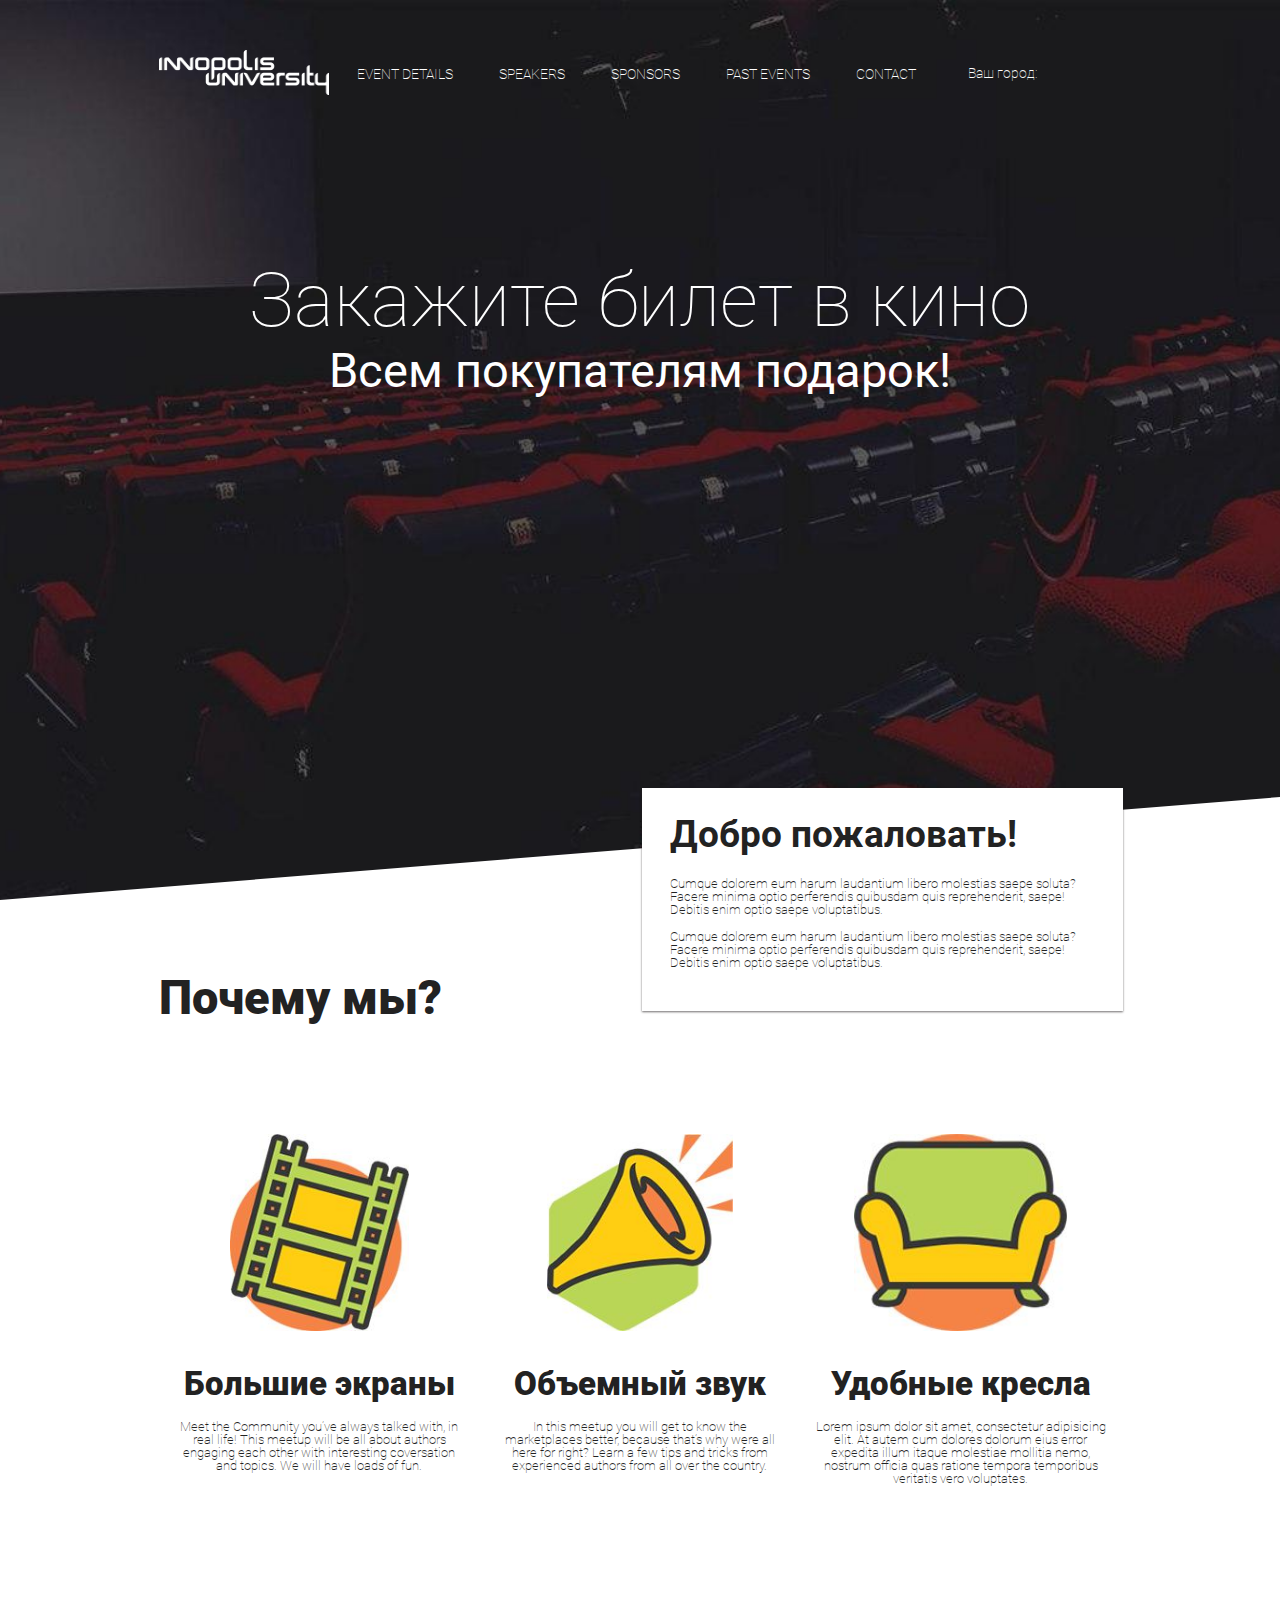
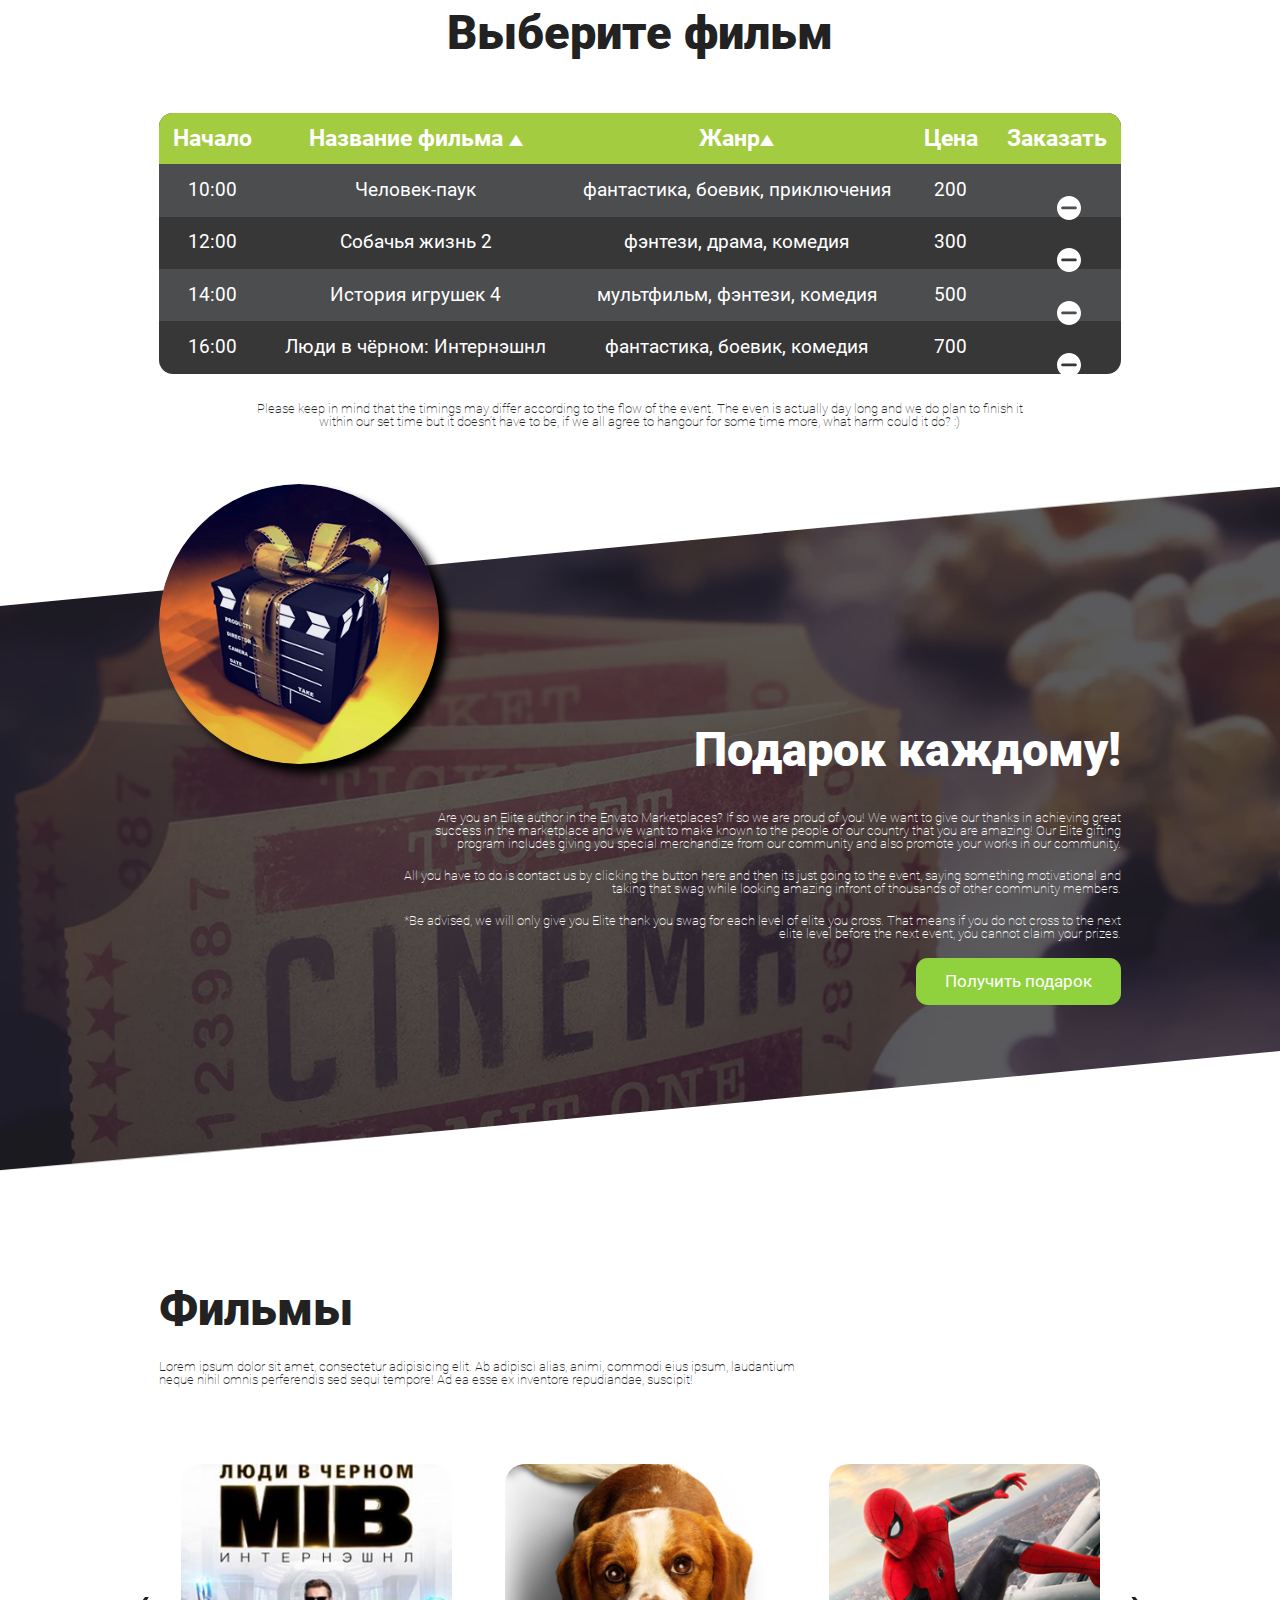
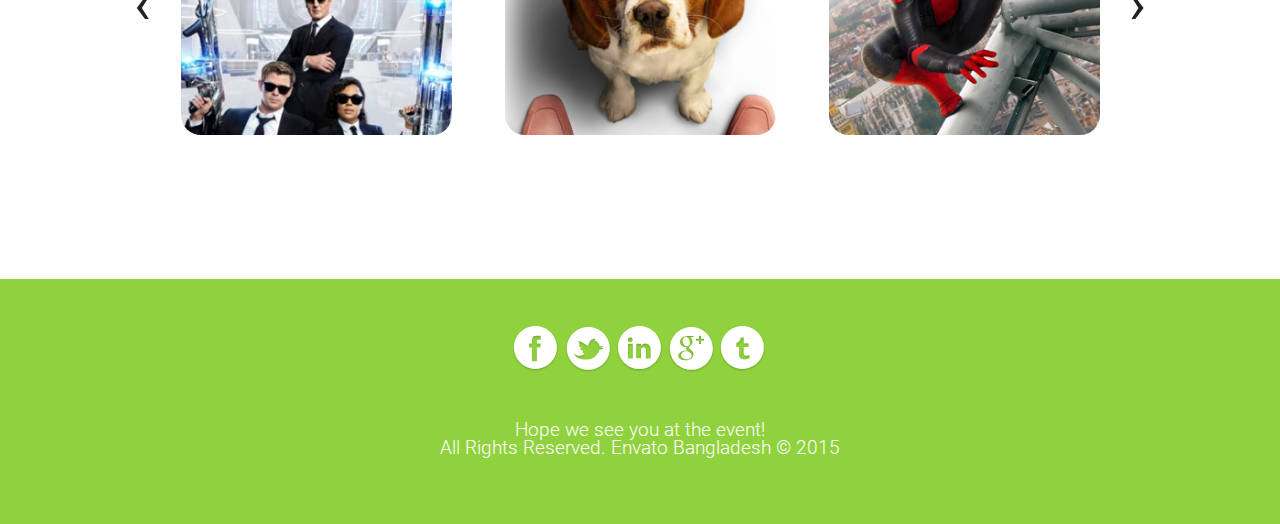
==== commit 50b3a6ca: "fin_v2" ====
--- a/index.html
+++ b/index.html
@@ -11,24 +11,6 @@
     <link rel="stylesheet" href="css/media.css">
     <link rel="stylesheet" href="js/plugins/owl.carousel/css/owl.carousel.min.css">
     <link rel="stylesheet" href="js/plugins/owl.carousel/css/owl.theme.default.min.css">
-    <style>
-        .owl-carousel .owl-nav.disabled {
-            display: block;
-            font-size: 3rem;
-        }
-     
-        .owl-nav button.owl-next{
-            position: absolute;
-            left: -30px;
-            top: 41%;
-            
-        }
-        .owl-nav button.owl-prev{
-            position: absolute;
-            right: -30px;
-            top: 41%;
-        }
-    </style>
     <!-- определение местоположения -->
     <script src="http://code.jquery.com/jquery-1.10.2.min.js" type="text/javascript"></script>
     <script src="https://api-maps.yandex.ru/2.0/?load=package.full&lang=ru-RU" type="text/javascript"></script>
@@ -41,7 +23,25 @@
                 });
     </script>
 </head>
-
+<style>
+    .owl-carousel .owl-nav.disabled {
+        display: block;
+        font-size: 3rem;
+    }
+ 
+    .owl-nav button.owl-next{
+        position: absolute;
+        left: -30px;
+        top: 41%;
+        
+    }
+    .owl-nav button.owl-prev{
+        position: absolute;
+        right: -30px;
+        top: 41%;
+    }
+
+</style>
 <body>    
 <!-- первый экран-->
 <div class="block01">
--- a/css/main.css
+++ b/css/main.css
@@ -84,11 +84,11 @@
 }
 
 .block01__row div{
-    padding: 0 0.75rem;
     min-height: 1px;
 }
 .block01__col1 {
     width: 20%;
+    padding: 0 0.75rem;
 }
 .block01__col1 img {
     width: 188px;
@@ -122,7 +122,7 @@
     color: #ffffff;
     text-decoration: none;
     font-family: "Roboto-Thin";
-    margin: 0 0 -0.25rem;
+    margin: 0 0 0 2rem;
 }
 
 .block01__nav a:hover{
@@ -746,4 +746,4 @@
 
     .reserve {
         background-color: #4e4e4e;
-    }+    }
--- a/css/media.css
+++ b/css/media.css
@@ -207,7 +207,7 @@
     }
     .block04__logo {
         left: 0.5rem;
-        top: 1.6rem;
+        top: -7.4rem;
     }
 }
 
@@ -269,4 +269,4 @@
     .block04__logo {
         display: none;
     }
-}
+}